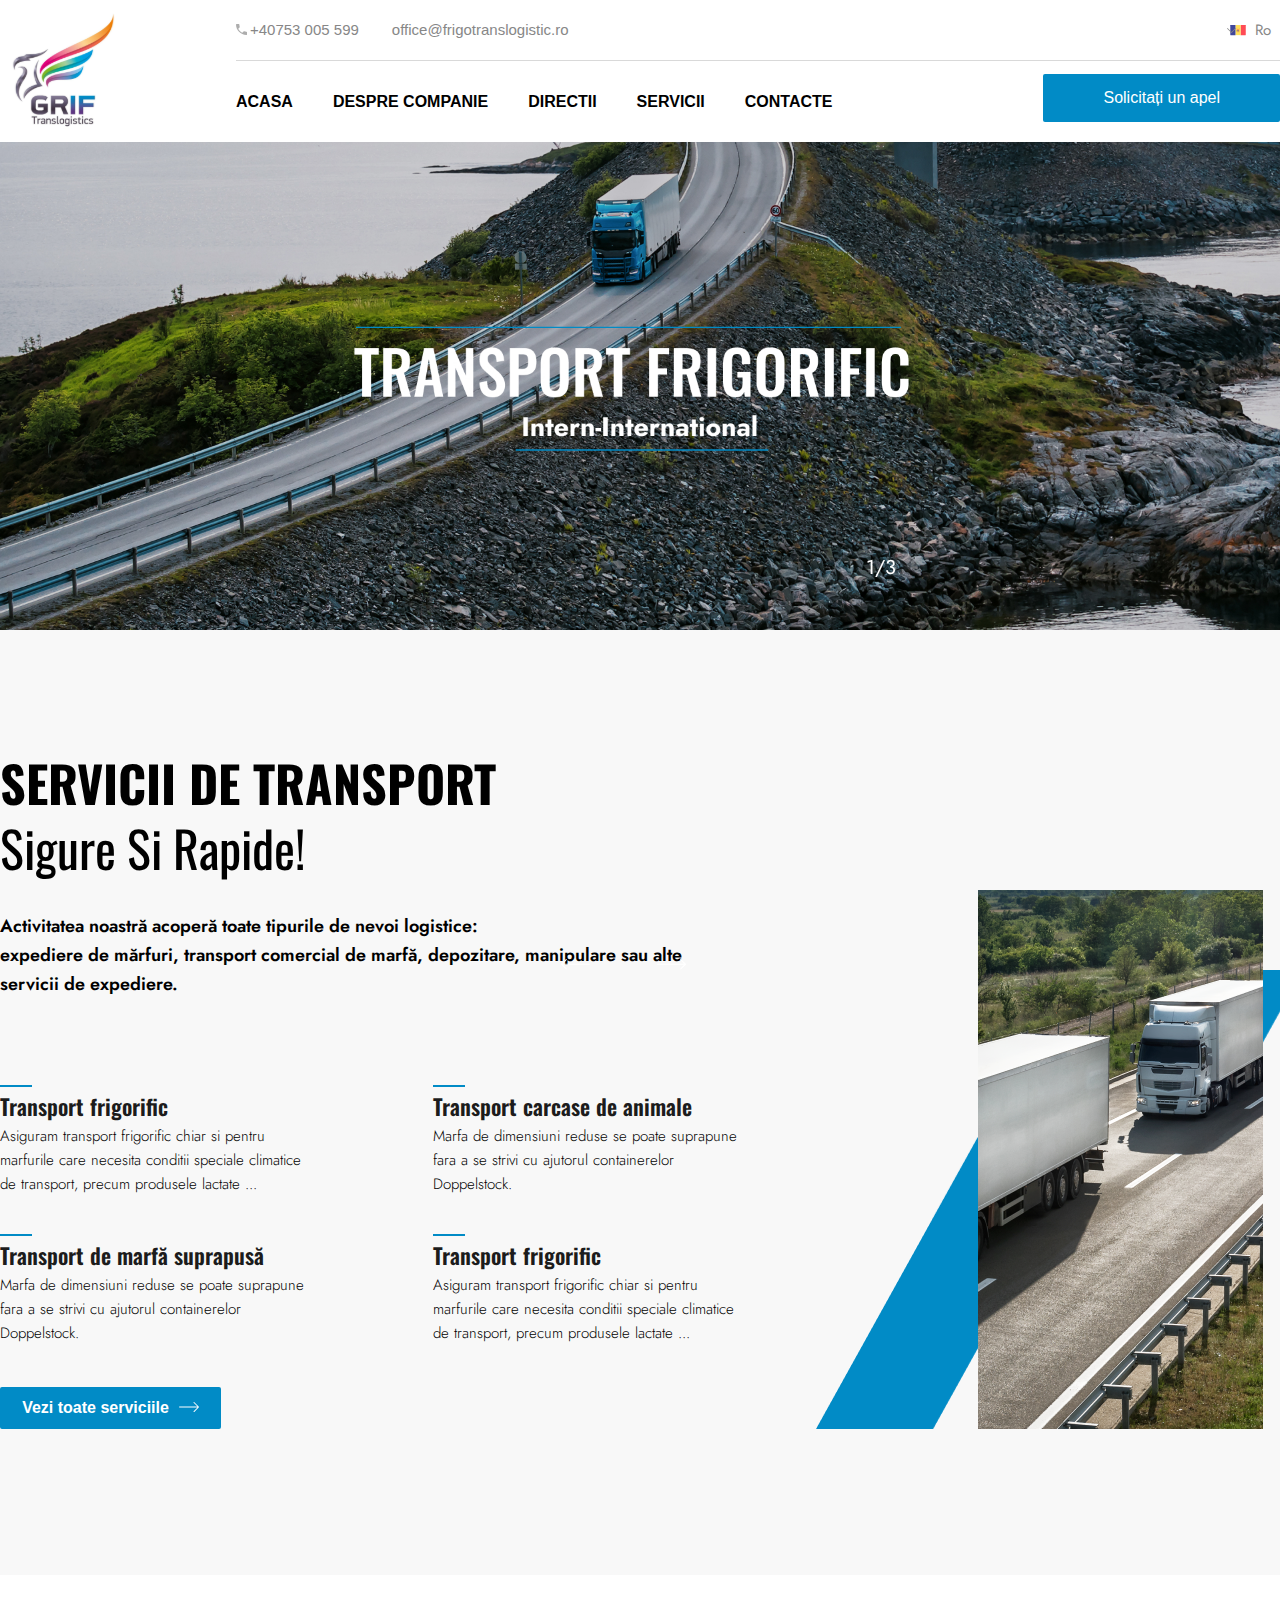
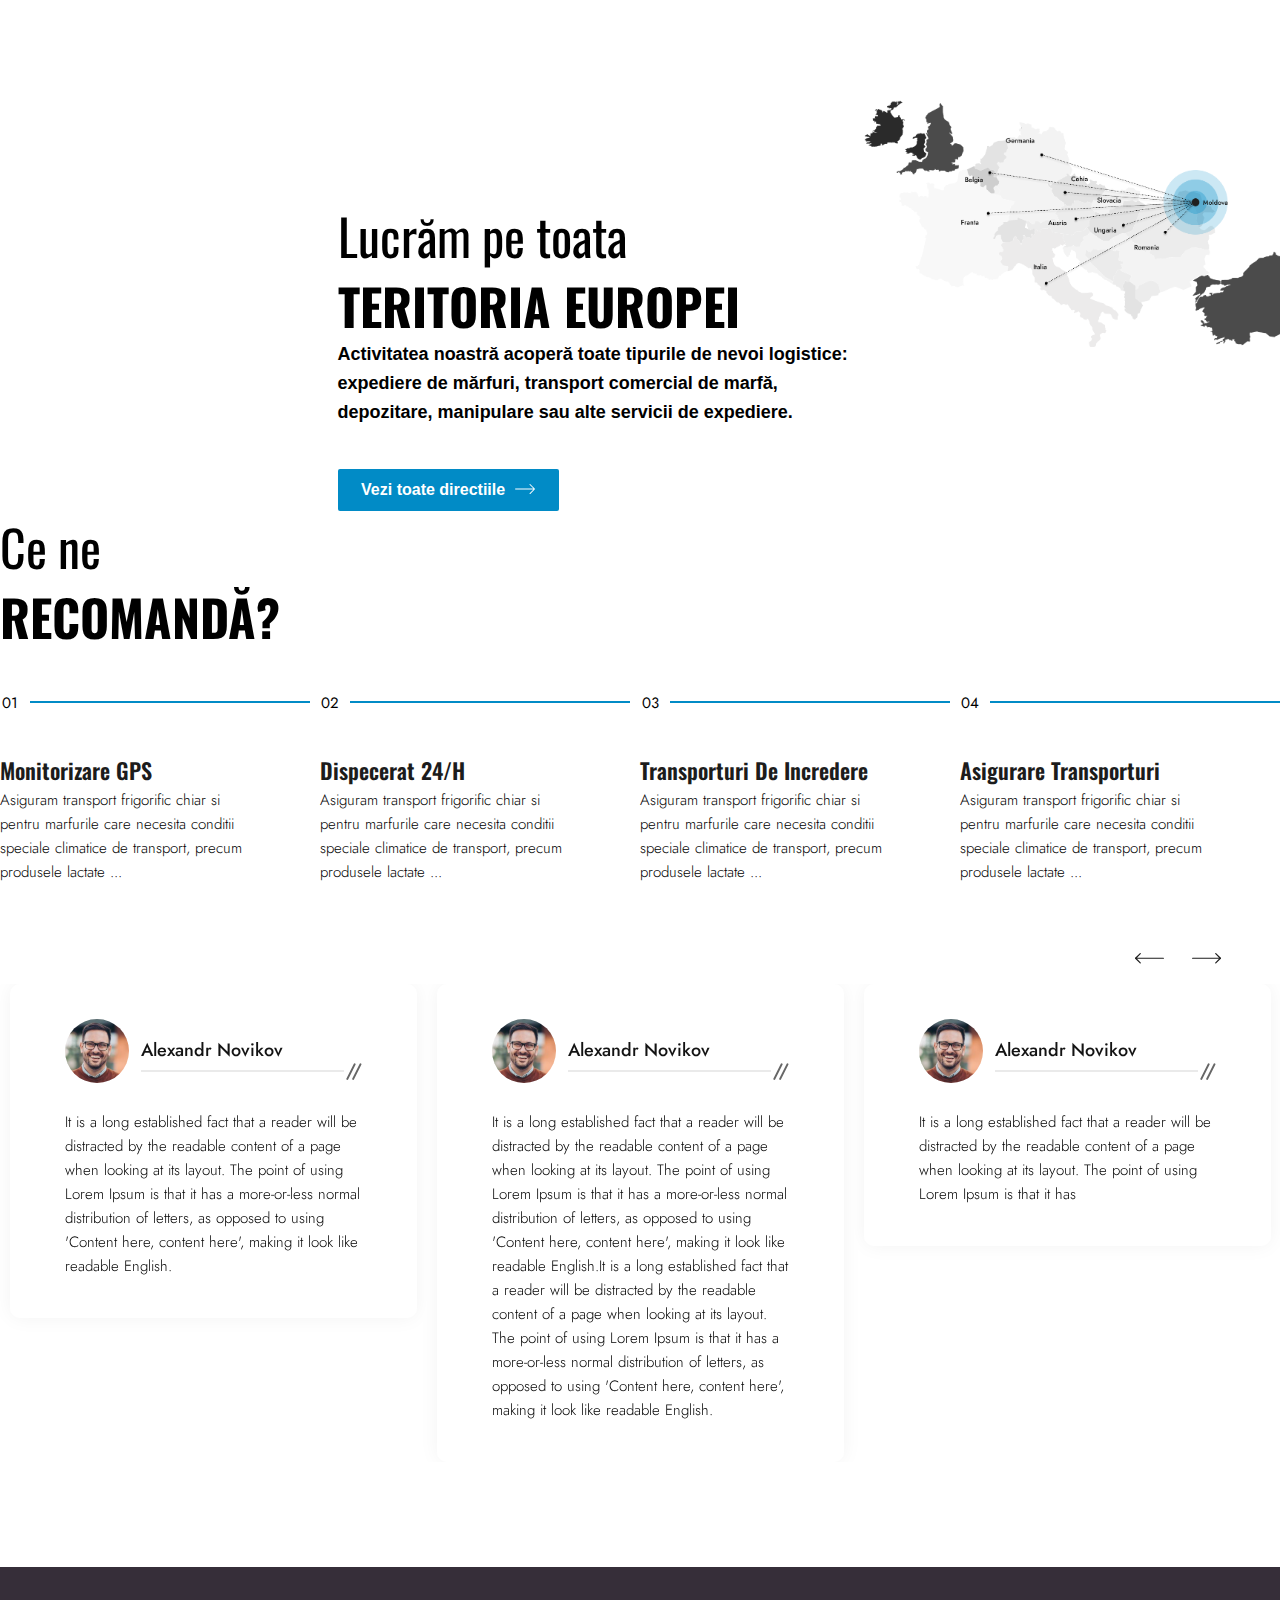
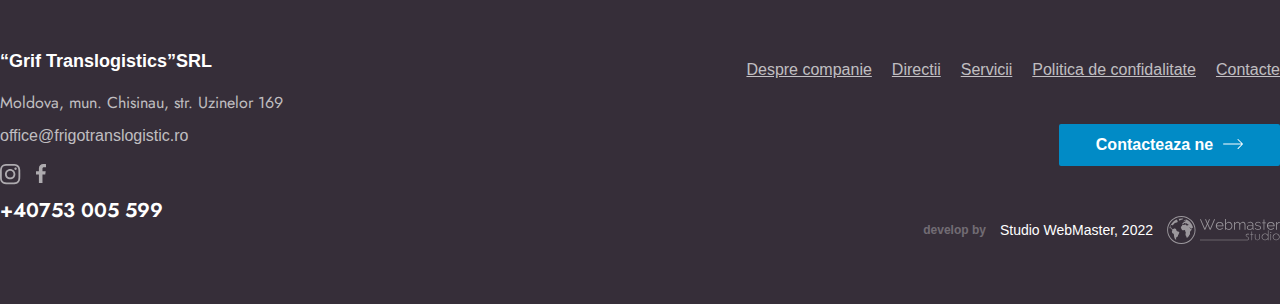
==== index.html @ f35b95d7 "Upload pc" ====
<!DOCTYPE html>
<html lang="en">
<head>
    <meta name="robots" content="none" />
    <meta charset="UTF-8"/>
    <meta http-equiv="X-UA-Compatible" content="IE=edge"/>
    <meta name="viewport" content="width=device-width, initial-scale=1.0"/>
    <link rel="preconnect" href="https://fonts.googleapis.com">
    <link rel="preconnect" href="https://fonts.gstatic.com" crossorigin>
    <link href="https://fonts.googleapis.com/css2?family=Oswald:wght@200;300;400;500;600;700&display=swap" rel="stylesheet">
    <link href="https://fonts.googleapis.com/css2?family=Jost:wght@100;200;300;400;500;600;700;800;900&family=Oswald:wght@200;300;400;500;600;700&display=swap" rel="stylesheet">
    <link rel="stylesheet" href="css/ws.css"/>
    <link rel="stylesheet" href="css/style.css"/>
    <link rel="stylesheet" href="css/mobile.css"/>
    <link rel="stylesheet" href="css/2-scroll-top.css"/>
    <link rel="stylesheet" href="lib/slick/slick.css"/>
    <link rel="stylesheet" href="lib/jqueryUI/jQueryUI.css"/>
    <link rel="stylesheet" href="lib/animatecss/animate.css"/>
    <title>Grifttrans</title>
</head>
<body id="top">
<!-- header -->
<div id="content">
    <div id="page">
        <header id="header">
            <div class="container header_wrapper">

                <div class="header_logo header_elems">
                    <a href="index.html#">
                        <img src="image/icon/logo.svg" alt="logo">
                    </a>
                </div>
                <div class="header__menu-contact menu-contact">
                    <nav class="menu-contact__body">
                        <ul class="menu-contact__list">
                            <ul class="auth-nav">
                                <li class="header-item contact"><a  href="tel:+40753005599" class="auth-list" >
                                    <svg width="11" height="11" viewBox="0 0 11 11" fill="none" xmlns="http://www.w3.org/2000/svg">
                                        <path d="M10.3889 7.6389C9.62807 7.6389 8.89167 7.51667 8.20723 7.29057C7.9964 7.22333 7.755 7.27223 7.58696 7.4403L6.24253 8.7878C4.51003 7.9078 3.0953 6.49307 2.2153 4.76363L3.55973 3.41307C3.7278 3.245 3.77667 3.00363 3.70946 2.7928C3.48336 2.10836 3.36113 1.37196 3.36113 0.61113C3.3611 0.271935 3.08917 0 2.75 0H0.611102C0.275 0 0 0.271935 0 0.611102C0 6.34944 4.65056 11 10.3889 11C10.7281 11 11 10.7281 11 10.3889V8.25C11 7.91083 10.7281 7.6389 10.3889 7.6389Z" fill="#ADADAD"/>
                                    </svg>+40753 005 599</a>
                                </li>
                                <li class="header-item contact"><a href="mailto:office@frigotranslogistic.ro" class="auth-list">
                                    office@frigotranslogistic.ro</a></li>
                            </ul>
                            <div class="dropdown">
                                <div class="dropbtn">Ro</div>
                                <div class="dropdown-content">
                                    <a href="#">Ru</a>
                                    <a href="#">En</a>
                                </div>
                            </div>
                        </ul>
                    </nav>
                    <nav class="menu-top__nav">
                        <ul class="menu-top__list">
                            <li class="menu-top__item"><a href="/index.html" class="menu-top__link">Acasa</a></li>
                            <li class="menu-top__item"><a href="/about.html" class="menu-top__link">Despre companie</a></li>
                            <li class="menu-top__item"><a href="/directions.html" class="menu-top__link">Directii</a></li>
                            <li class="menu-top__item"><a href="/services.html" class="menu-top__link">Servicii</a></li>
                            <li class="menu-top__item"><a href="/contact.html" class="menu-top__link">Contacte</a></li>
                        </ul>
                        <button data-modal-open type="button" class="button-hero button">
                            Solicitați un apel
                        </button>
                    </nav>
                </div>

                <div id="burger">
                    <img src="" alt="">
                </div>


            </div>
        </header>

    </div>
</div>
<main class="home_block">
    <div class="mobile_full-container">
        <div class="slider-nav">
            <span class="slider-nav__arrow js-gallery-prev"></span>
            <span class="slider-nav__arrow js-gallery-next"></span>
        </div>
        <div class="full-container slider js-slider">
            <div class="main_slider block slider__item">
                <a href="#">
                    <img class="images_slider" src="image/upload/hero.jpg" alt="banner">
                </a>
            </div>
            <div class="main_slider block slider__item">
                <a href="#">
                    <img class="images_slider" src="image/upload/hero.jpg" alt="banner">
                </a>
            </div>
            <div class="main_slider block slider__item">
                <a href="#">
                    <img class="images_slider" src="image/upload/hero.jpg" alt="banner">
                </a>
            </div>
        </div>
    </div>
    <div class="container_services">
    <div class="container">
    <section class="services">
        <p class="services_title">Servicii De Transport </p>
        <span class="services_desc">Sigure Si Rapide!</span>
        <div class="section_sevices">
            <div class="section_sevices_cnt">
                <p class="services_desc_cnt">Activitatea noastră acoperă toate tipurile de nevoi logistice:<br>
                    expediere de mărfuri, transport comercial de marfă, depozitare, manipulare sau alte servicii de expediere.
                </p>
                <ul class="section_sevices_list left" >
                    <a href="#">
                    <li class="section_sevices_item" >
                       <span>Transport frigorific</span>
                        <p>Asiguram transport frigorific chiar si pentru marfurile care necesita conditii speciale climatice de transport, precum produsele lactate ...</p>
                    </li></a>
                    <a href="#">
                    <li class="section_sevices_item" >
                        <span>Transport carcase de animale</span>
                        <p>Marfa de dimensiuni reduse se poate suprapune fara a se strivi cu ajutorul containerelor Doppelstock.</p>
                    </li></a>
                </ul>
                <ul class="section_sevices_list right" >
                    <a href="#">
                    <li class="section_sevices_item" >
                        <span>Transport de marfă suprapusă</span>
                        <p>Marfa de dimensiuni reduse se poate suprapune fara a se strivi cu ajutorul containerelor Doppelstock.</p>
                    </li></a>
                    <a href="#">
                    <li class="section_sevices_item" >
                        <span>Transport frigorific</span>
                        <p>Asiguram transport frigorific chiar si pentru marfurile care necesita conditii speciale climatice de transport, precum produsele lactate ...</p>
                    </li></a>
                </ul>
                <div class="footer_contact_btn">
                    <a href="#">Vezi toate serviciile<svg width="20" height="11" viewBox="0 0 20 11" fill="none" xmlns="http://www.w3.org/2000/svg">
                        <path d="M19.8678 4.70428L15.3225 0.158889C15.1592 -0.0317713 14.8722 -0.0539973 14.6816 0.10932C14.4909 0.272598 14.4687 0.559546 14.632 0.750207C14.6472 0.76798 14.6638 0.784581 14.6816 0.799776L18.4497 4.57244H0.454523C0.203512 4.57244 0 4.77596 0 5.02701C0 5.27806 0.203512 5.48153 0.454523 5.48153H18.4497L14.6816 9.24963C14.4909 9.4129 14.4687 9.69985 14.632 9.89051C14.7953 10.0812 15.0822 10.1034 15.2729 9.94008C15.2907 9.92485 15.3073 9.90829 15.3225 9.89051L19.8678 5.34513C20.0441 5.1679 20.0441 4.88158 19.8678 4.70428Z" fill="white"/>
                    </svg>
                    </a>
                </div>

            </div>
            <div class="section_sevices_img">
                <img src="image/upload/Rectangle_5.png" alt="">
            </div>
        </div>
    </section>
    </div>
    </div>
    <section class="services_logist">
        <div class="logist">
            <span class="services_logist_desc">Lucrăm pe toata</span>
            <p class="services_logist_title">teritoria Europei </p>
            <div class="services_logist_cnt">
                <p>Activitatea noastră acoperă toate tipurile de nevoi logistice:
                    expediere de mărfuri, transport comercial de marfă, depozitare, manipulare sau alte servicii de expediere.
                </p>
            </div>
            <div class="footer_contact_btn">
                <a href="#">Vezi toate directiile<svg width="20" height="11" viewBox="0 0 20 11" fill="none" xmlns="http://www.w3.org/2000/svg">
                    <path d="M19.8678 4.70428L15.3225 0.158889C15.1592 -0.0317713 14.8722 -0.0539973 14.6816 0.10932C14.4909 0.272598 14.4687 0.559546 14.632 0.750207C14.6472 0.76798 14.6638 0.784581 14.6816 0.799776L18.4497 4.57244H0.454523C0.203512 4.57244 0 4.77596 0 5.02701C0 5.27806 0.203512 5.48153 0.454523 5.48153H18.4497L14.6816 9.24963C14.4909 9.4129 14.4687 9.69985 14.632 9.89051C14.7953 10.0812 15.0822 10.1034 15.2729 9.94008C15.2907 9.92485 15.3073 9.90829 15.3225 9.89051L19.8678 5.34513C20.0441 5.1679 20.0441 4.88158 19.8678 4.70428Z" fill="white"/>
                </svg>
                </a>
            </div>
        </div>
        <div class="logist_map"><img src="image/upload/map_services.png" alt=""></div>
        </section>
    <div class="container">
        <section class="recommend">
            <p class="recommend_title">Ce ne</p>
            <span class="recommend_desc">recomandă?</span>
            <div class="recommend_cnt">
                <ul class="recommend_cnt_list">
                    <li class="recommend_cnt_item">
                        <span>01</span>
                        <p class="recommend_cnt_title">Monitorizare GPS</p>
                        <p class="recommend_cnt_desc">Asiguram transport frigorific chiar si pentru marfurile care necesita conditii speciale climatice de transport, precum produsele lactate ...</p>
                    </li>
                    <li class="recommend_cnt_item">
                        <span>02</span>
                        <p class="recommend_cnt_title">Dispecerat 24/H</p>
                        <p class="recommend_cnt_desc">Asiguram transport frigorific chiar si pentru marfurile care necesita conditii speciale climatice de transport, precum produsele lactate ...</p>
                    </li>
                    <li class="recommend_cnt_item">
                        <span>03</span>
                        <p class="recommend_cnt_title">Transporturi De Incredere</p>
                        <p class="recommend_cnt_desc">Asiguram transport frigorific chiar si pentru marfurile care necesita conditii speciale climatice de transport, precum produsele lactate ...</p>
                    </li>
                    <li class="recommend_cnt_item">
                        <span>04</span>
                        <p class="recommend_cnt_title">Asigurare Transporturi</p>
                        <p class="recommend_cnt_desc">Asiguram transport frigorific chiar si pentru marfurile care necesita conditii speciale climatice de transport, precum produsele lactate ...</p>
                    </li>
                </ul>
            </div>
        </section>
    </div>
    <div class="container">
        <div class="reviews reviews_slider product_equipment_slider">
            <div class="reviews_block">
            <div class="reviews_title">
                <img src="image/icon/man_rev.svg" alt="">
                <p>Alexandr Novikov</p>
            </div>
            <div class="reviews_desc">
                <p>It is a long established fact that a reader will be distracted by the readable content of a page when looking at its layout. The point of using Lorem Ipsum is that it has a more-or-less normal distribution of letters, as opposed to using 'Content here, content here', making it look like readable English.</p>
            </div>
            </div>
            <div class="reviews_block">
                <div class="reviews_title">
                    <img src="image/icon/man_rev.svg" alt="">
                    <p>Alexandr Novikov</p>
                </div>
                <div class="reviews_desc">
                    <p>It is a long established fact that a reader will be distracted by the readable content of a page when looking at its layout. The point of using Lorem Ipsum is that it has a more-or-less normal distribution of letters, as opposed to using 'Content here, content here', making it look like readable English.It is a long established fact that a reader will be distracted by the readable content of a page when looking at its layout. The point of using Lorem Ipsum is that it has a more-or-less normal distribution of letters, as opposed to using 'Content here, content here', making it look like readable English.</p>
                </div>
            </div>
            <div class="reviews_block">
                <div class="reviews_title">
                    <img src="image/icon/man_rev.svg" alt="">
                    <p>Alexandr Novikov</p>
                </div>
                <div class="reviews_desc">
                    <p>It is a long established fact that a reader will be distracted by the readable content of a page when looking at its layout. The point of using Lorem Ipsum is that it has </p>
                </div>
            </div>
            <div class="reviews_block">
                <div class="reviews_title">
                    <img src="image/icon/man_rev.svg" alt="">
                    <p>Alexandr Novikov</p>
                </div>
                <div class="reviews_desc">
                    <p>It is a long established fact that a reader will be distracted by the readable content of a page when looking at its layout. The point of using Lorem Ipsum is that it has </p>
                </div>
            </div>
            <div class="reviews_block">
                <div class="reviews_title">
                    <img src="image/icon/man_rev.svg" alt="">
                    <p>Alexandr Novikov</p>
                </div>
                <div class="reviews_desc">
                    <p>It is a long established fact that a reader will be distracted by the readable content of a page when looking at its layout. The point of using Lorem Ipsum is that it has </p>
                </div>
            </div>
        </div>
    </div>
</main>

<!-- Футер -->
<footer class="footer-section">
    <div class="container">
        <div class="footer-blocks">
            <div class="footer-contacts">
                <a href="./index.html" class="logo footer-logo">
                    <span class="accent">“Grif Translogistics”</span>SRL</a>

                <address>
                    <ul class="list">
                        <li>
                            <a class="adress-info" href="https://goo.gl/maps/8xx7vyXXwGKsBaTT6" target="_blank"
                               rel="noreferrer noopener">Moldova, mun. Chisinau, str. Uzinelor 169</a>
                        </li>
                        <li class="contacts-align"><a href="mailto:office@frigotranslogistic.ro"
                                                      class="contacts">office@frigotranslogistic.ro</a></li>
                        <ul class="join-icons list">
                            <li class="join-icon-container insta_blue">
                                <a href="#" rel="noopener noreferrer nofollow" target="_blank" class="join-link" aria-label="Ссылка на Instagram">
                                    <svg width="21" height="21" viewBox="0 0 21 21" fill="none" xmlns="http://www.w3.org/2000/svg">
                                        <path fill-rule="evenodd" clip-rule="evenodd" d="M14.3351 0.0637634C12.4676 -0.0233559 7.84178 -0.0191268 5.97252 0.0637634C4.32994 0.140733 2.88105 0.537422 1.71297 1.7055C-0.0339027 3.45237 -0.0177886 5.74244 0.00491529 8.96904C0.00758317 9.34819 0.010342 9.74027 0.010342 10.1459C0.010342 10.5256 0.00830861 10.8925 0.00634221 11.2473C-0.0121408 14.5824 -0.0247004 16.8487 1.71297 18.5863C3.46305 20.3357 5.77837 20.3185 8.96852 20.2948H8.96857C9.35078 20.2919 9.74554 20.289 10.1534 20.289H10.2084C14.0772 20.289 15.4209 20.289 16.7973 19.7561C18.6776 19.0262 20.0968 17.3455 20.2356 14.3268C20.3235 12.4584 20.3184 7.83345 20.2356 5.96419C20.0681 2.40076 18.1557 0.239694 14.3351 0.0637634ZM17.2913 17.2948C16.1127 18.4733 14.5138 18.4697 11.0601 18.4617C10.7637 18.461 10.4536 18.4603 10.1289 18.4603L9.54794 18.4606C5.74104 18.4633 4.14563 18.4645 2.96648 17.2821C1.73975 16.0612 1.76004 14.2036 1.78948 11.5077V11.5077C1.79424 11.0715 1.79925 10.6133 1.79925 10.1324C1.79925 9.72454 1.7956 9.32666 1.79204 8.93995L1.79204 8.93992C1.75491 4.89559 1.729 2.07276 6.00973 1.85352L6.05827 1.8518C7.09748 1.81507 7.44565 1.80277 10.117 1.80277L10.1551 1.82814C10.5413 1.82814 10.9204 1.82468 11.2909 1.82129C15.2441 1.78515 18.217 1.75798 18.4111 6.04539C18.4593 7.11535 18.4703 7.43676 18.4703 10.1451C18.4703 10.3886 18.4705 10.6237 18.4707 10.8508V10.8509C18.4742 14.5224 18.4757 16.1047 17.2913 17.2948ZM10.1535 4.9376C7.27518 4.9376 4.94495 7.27037 4.94495 10.1461C4.94495 13.0245 7.27771 15.3547 10.1535 15.3547C13.0318 15.3547 15.362 13.0219 15.362 10.1461C15.362 7.26783 13.0293 4.9376 10.1535 4.9376ZM10.1535 13.5269C8.28508 13.5269 6.77276 12.0137 6.77276 10.1461C6.77276 8.27858 8.28593 6.76541 10.1535 6.76541C12.0211 6.76541 13.5342 8.27858 13.5342 10.1461C13.5351 12.0137 12.0219 13.5269 10.1535 13.5269ZM16.7855 4.73183C16.7855 5.40403 16.2405 5.94896 15.5683 5.94896C14.8961 5.94896 14.3512 5.40403 14.3512 4.73183C14.3512 4.05963 14.8961 3.5147 15.5683 3.5147C16.2405 3.5147 16.7855 4.05963 16.7855 4.73183Z" fill="white" fill-opacity="0.6"/>
                                    </svg>
                                </a>
                            </li>
                            <li class="join-icon-container facebook_blue">
                                <a href="#" rel="noopener noreferrer nofollow" target="_blank" class="join-link" aria-label="Ссылка на Twitter">
                                    <svg width="10" height="19" viewBox="0 0 10 19" fill="none" xmlns="http://www.w3.org/2000/svg">
                                        <path d="M8.17432 3.15479H10V0.133792C9.68503 0.092625 8.60178 0 7.34022 0C4.70794 0 2.90476 1.57304 2.90476 4.46421V7.125H0V10.5022H2.90476V19H6.46613V10.503H9.2534L9.69586 7.12579H6.4653V4.79908C6.46613 3.82296 6.74277 3.15479 8.17432 3.15479Z" fill="white" fill-opacity="0.6"/>
                                    </svg>
                                </a>
                            </li>
                        </ul>
                        <li class="contacts-align"><a href="tel:+380961111111" class="contacts_footer">+40753 005 599</a></li>
                    </ul>

                </address>
            </div>
            <div class="footer-join">
                <nav class="menu-footer__nav">
                    <ul class="menu-footer__list">
                        <li class="menu-footer__item"><a href="">Despre companie</a></li>
                        <li class="menu-footer__item"><a href="">Directii</a></li>
                        <li class="menu-footer__item"><a href="">Servicii</a></li>
                        <li class="menu-footer__item"><a href="">Politica de confidalitate</a></li>
                        <li class="menu-footer__item"><a href="">Contacte</a></li>
                    </ul>
                </nav>
                <div class="footer_contact_btn">
                    <a href="#">Contacteaza ne<svg width="20" height="11" viewBox="0 0 20 11" fill="none" xmlns="http://www.w3.org/2000/svg">
                        <path d="M19.8678 4.70428L15.3225 0.158889C15.1592 -0.0317713 14.8722 -0.0539973 14.6816 0.10932C14.4909 0.272598 14.4687 0.559546 14.632 0.750207C14.6472 0.76798 14.6638 0.784581 14.6816 0.799776L18.4497 4.57244H0.454523C0.203512 4.57244 0 4.77596 0 5.02701C0 5.27806 0.203512 5.48153 0.454523 5.48153H18.4497L14.6816 9.24963C14.4909 9.4129 14.4687 9.69985 14.632 9.89051C14.7953 10.0812 15.0822 10.1034 15.2729 9.94008C15.2907 9.92485 15.3073 9.90829 15.3225 9.89051L19.8678 5.34513C20.0441 5.1679 20.0441 4.88158 19.8678 4.70428Z" fill="white"/>
                    </svg>
                    </a>
                </div>
                <div class="footer__bottom-author author">
                    <div class="author-text">
                        <div class="author-text__by">develop by</div>
                        <div class="author-text__studio">Studio WebMaster, 2022</div>
                       <div><picture><source data-srcset="image/icon/logo_webmaster.svg" srcset="image/icon/logo_webmaster.svg" type="image/webp"><img src="image/icon/logo_webmaster.svg"  alt="" ></picture></div>
                </div>

                </div>
            </div>
        </div>
    </div>
</footer>

<script
        src="https://cdn.jsdelivr.net/npm/bootstrap@5.1.3/dist/js/bootstrap.bundle.min.js"
        integrity="sha384-ka7Sk0Gln4gmtz2MlQnikT1wXgYsOg+OMhuP+IlRH9sENBO0LRn5q+8nbTov4+1p"
        crossorigin="anonymous"
></script>
<script src="lib/nice-select/jquery.js"></script>
<script src="lib/slick/slick.min.js"></script>
<script src="js/app.js"></script>
<script src="js/3-scroll-top.js"></script>


<!-- "BACK TO TOP" BUTTON AT BOTTOM -->
<img src="image/icon/scroll.svg" id="backtop" onclick="totop()"/>
</body>
</html>
---- css/ws.css ----
/* Norm */
a:active,a:hover{outline:0}
img{border:0}
input{line-height:normal}
input[type="checkbox"],input[type="radio"]{-webkit-box-sizing:border-box;-moz-box-sizing:border-box;box-sizing:border-box;padding:0}
textarea{overflow:auto}
table{border-collapse:collapse;border-spacing:0}
*{-webkit-box-sizing:border-box;-moz-box-sizing:border-box;box-sizing:border-box}
:before,:after{-webkit-box-sizing:border-box;-moz-box-sizing:border-box;box-sizing:border-box}
input,button,select,textarea{font-family:inherit;font-size:inherit;line-height:inherit;outline:0}
a{text-decoration:none;color:inherit}
img{vertical-align:middle}
.img-responsive{display:block;max-width:100%;height:auto}
body{margin:0;padding:0}
/* End norm */


.container {
    margin-right: auto;
    margin-left: auto;
}
@media (min-width: 1330px) {
    .container {
        width: 1230px
    }
    .mobile_full-container {
        width: 100%;
    }
}


@media (max-width: 1350px) {
    .container_about, .full-container_about, .container_contact {
        padding-left: 15px;
        padding-right: 15px;
    }
}
.container_about, .container_service_det, .container_contact {
    margin-right: auto;
    margin-left: auto;
}
.container_directions, .container_service_det, .container_contact {
    margin-right: auto;
    margin-left: auto;
}
@media (min-width: 1330px) {
    .container_about, .container_service_det, .container_contact {
        width: 1230px
    }
    .container_directions {
        width: 1230px
    }
}


@media (max-width: 1350px) {
    .container_about, .full-container_about {
        padding-left: 15px;
        padding-right: 15px;
    }
    .container_directions {
        padding-left: 15px;
        padding-right: 15px;
    }
}
---- css/style.css ----
@import url('https://fonts.googleapis.com/css2?family=Oswald:wght@200;300;400;500;600;700&display=swap');
@import url('https://fonts.googleapis.com/css2?family=Oswald:wght@200;300;400;500;600;700&display=swap');

:root {
    --bg-color: #F5F5F5;
    --grey-color: #878787;
    --block-color: #018BC6;
    --black-color: #000000;
    --white-color: #ffffff;
    --footer-color: #362E39;
}
h1,
h2,
h3,
h4,
h5,
h6,
p {
    margin-top: 0;
    margin-bottom: 0;
}
main {
    padding-top: 140px;
}
ul,
ol {
    margin-top: 0;
    margin-bottom: 0;
    padding-left: 0;
}
li {
    list-style-type: none; /* Убираем маркеры */
}

img {
    display: block;
}

div#burger {
    display: none;
}

.list {
    list-style: none;
    padding: 0;
    margin-top: 15px;
}

.link {
    text-decoration: none;
}

body {
    font-family: "Jost", sans-serif;
    font-weight: 600;
    background-color: var(--bg-color);


}
#header{
    width: 100%;
    height: 142px;
    background-color: var(--white-color);
    position: fixed;
    left: 0;
    top: 0;
    z-index: 99;
}
.container {
    display: flex;
    flex-direction: row;
    justify-content: space-between;
}
.header__menu-top {
    display: flex;
    flex-direction: column;
}
nav.menu-top__body {
    display: flex;
    flex-direction: row;
}
nav.menu-top__nav {
    display: flex;
    flex-direction: row;
    border-top: 1px solid #D9D9D9;

}
ul.menu-top__list {
    display: flex;
    flex-direction: row;
    align-items: center;
    margin-right: 171px;
    margin-top: 20px;

}
ul.auth-nav {
    display: flex;
    flex-direction: row;
}
li.menu-top__item {
    font-family: 'Jost';
    font-style: normal;
    font-weight: 600;
    font-size: 16px;
    line-height: 23px;
    text-transform: uppercase;
    color: #000000;
    margin: 0 40px 0px 0;
}
ul.menu-contact__list {
    display: flex;
    flex-direction: row;
    justify-content: space-between;
    align-items: center;
    padding: 19px 0;
}
li.header-item.contact {
    margin: 0 33px 0 0;
    font-family: 'Jost';
    font-style: normal;
    font-weight: 400;
    font-size: 15px;
    line-height: 22px;
    color: var(--grey-color);
}
button.button-hero.button {
    background: #018BC6;
    border-radius: 2px;
    color: white;
    padding: 15px 60px;
    border: none;
    margin-top: 13px;
    cursor: pointer;
}
select {
    font-weight: 400;
    font-size: 15px;
    line-height: 22px;
    color: #878787;
    border: none;
}
/*footer*/
.footer-section {
    padding-top: 60px;
    padding-bottom: 60px;
    background-color: var(--footer-color);
}

.footer-contacts {
    margin-right: 70px;
}
.footer-blocks {
    display: flex;
    flex-direction: row;
    align-items: center;
}
a.footer-logo {
    font-weight: 600;
    font-size: 18px;
    line-height: 160%;
    color: #FFFFFF;
}
a.adress-info {
    font-weight: 400;
    font-size: 16px;
    line-height: 160%;
    color: rgba(255, 255, 255, 0.7);
    font-style: normal;
    font-family: 'Jost';
}

/* Dropdown Content (Hidden by Default) */
.dropdown-content {
    display: none;
    position: absolute;
    padding: 20px 15px 20px 15px;
    background: #FFFFFF;
    box-shadow: 0px 0px 10px rgb(0 0 0 / 10%);
    border-radius: 10px;
    right: 20rem;
    top: 2.6rem;
}

.dropbtn
{
    background: url('/image/icon/md.svg') no-repeat left center;
    padding-left: 25px;
    width: 40px;
    font-family: 'Jost';
    font-style: normal;
    font-weight: 400;
    font-size: 15px;
    line-height: 22px;
    color: #878787;
    margin-right: 10px;
}

.dropbtn::after {
    background: rgba(0, 0, 0, 0) url('/image/icon/str.svg') no-repeat scroll center center;
    content: "";
    height: 16px;
    position: absolute;
    right: 20.5rem;
    top: 22px;
    width: 16px;
    transform: rotate(180deg);
    display: block;
}

.dropdown-content a:first-child
{
    background: url('/image/icon/ru.svg') no-repeat left center;
    font-family: 'Jost';
    font-style: normal;
    font-weight: 400;
    font-size: 15px;
    line-height: 22px;
    color: #878787;
    margin-bottom: 6px;
}

.dropdown-content a:last-child
{
    background: url('/image/icon/eng.svg') no-repeat left center;
    font-family: 'Jost';
    font-style: normal;
    font-weight: 400;
    font-size: 15px;
    line-height: 22px;
    color: #878787;
}

/* Links inside the dropdown */
.dropdown-content a {
    color: black;
    padding: 2px 0 2px 25px;
    text-decoration: none;
    display: block;
}

/* Change color of dropdown links on hover */


/* Show the dropdown menu on hover */
.dropdown:hover .dropdown-content {
    display: block;
}
li.contacts-align {
    font-style: normal;
    font-weight: 400;
    font-size: 16px;
    line-height: 160%;
    color: rgba(255, 255, 255, 0.7);
    margin-top: 7px;
}
a.contacts_footer {
    font-style: normal;
    font-weight: 600;
    font-size: 20px;
    line-height: 29px;
    text-transform: uppercase;
    color: #FFFFFF;
    font-family: 'Jost';
    font-style: normal;
}
.footer-join {
    display: flex;
    flex-direction: column;
    align-items: end;
}

ul.menu-footer__list {
    display: flex;
    flex-direction: row;
    font-style: normal;
    font-weight: 400;
    font-size: 16px;
    line-height: 160%;
    color: rgba(255, 255, 255, 0.7);
    margin-top: 30px;
}
li.menu-footer__item {
    padding: 0 0 0 20px;
    text-decoration-line: underline;
}
.footer_contact_btn {
    background: #018BC6;
    border-radius: 2px;
    width: 221px;
    text-align: center;
    padding: 12px 0;
    color: #FFFFFF;
    margin-top: 42px;
}
.footer_contact_btn svg {
    margin-left: 10px;
}
.author-text__studio {
    font-style: normal;
    font-weight: 500;
    font-size: 14px;
    line-height: 20px;
    color: #FFFFFF;
    padding: 0 14px;
}
.author-text__by {
    font-style: normal;
    font-weight: 600;
    font-size: 12px;
    line-height: 17px;
    color: rgba(255, 255, 255, 0.5);
    mix-blend-mode: normal;
    opacity: 0.6;
}

.author-text {
    display: flex;
    flex-direction: row;
    align-items: center;
    margin-top: 50px;
}
ul.join-icons {
    display: flex;
    flex-direction: row;
    justify-content: start;
}
li.join-icon-container {
    padding-right: 15px;
}
.footer-blocks {
    display: flex;
    flex-direction: row;
    align-items: center;
    width: 100%;
    justify-content: space-between;
}
/*hero*/
.hero-section {
    margin-left: auto;
    margin-right: auto;
    max-width: 100%;
    background-repeat: no-repeat;
    background-position: center;
    background-repeat: no-repeat;
}
.hero-align {
    margin-left: auto;
    margin-right: auto;
    text-align: center;
    position: absolute;
    top: 6rem;
    left: 32rem;
}
h1.hero-title {
    font-family: 'Oswald';
    font-style: normal;
    font-weight: 500;
    font-size: 90px;
    line-height: 185.99%;
    text-align: center;
    text-transform: uppercase;
    color: #FFFFFF;
    padding-top: 261px;
}
.hero-align p {
    font-family: 'Jost';
    font-style: normal;
    font-weight: 700;
    font-size: 40px;
    line-height: 147.34%;
    text-align: center;
    color: #FFFFFF;
}
h1.hero-title::before {
    position: absolute;
    width: 100%;
    border-top: 2px solid #018BC6;
    content: "";
}
.hero-align p::before {
    position: absolute;
    width: 360px;
    border-top: 2px solid #018BC6;
    content: "";
    margin-top: 65px;
}
/*servicec*/
.container_services {
    background: #F8F8F8;
    background-image: url(/image/upload/home_back.png);
    background-repeat: no-repeat;
    background-position: 85% 70%;
}

p.services_title {
    font-family: 'Oswald';
    font-style: normal;
    font-weight: 700;
    font-size: 50px;
    line-height: 130%;
    text-transform: uppercase;
    color: #000000;
    margin-top: 120px;
}
.section_sevices {
    display: flex;
    flex-direction: row;
    justify-content: space-between;
    align-items: end;
    margin-bottom: 146px;
    margin-top: 10px;
}
.services_desc {
    font-family: 'Oswald';
    font-style: normal;
    font-weight: 400;
    font-size: 50px;
    line-height: 130%;
    color: #000000;
}
.services_desc_cnt {
    font-family: 'Jost';
    font-style: normal;
    font-weight: 600;
    font-size: 18px;
    line-height: 160%;
    color: #000000;
    width: 85%;
}
.section_sevices_img {
    width: 15%;
}
li.section_sevices_item span {
    font-family: 'Oswald';
    font-style: normal;
    font-weight: 600;
    font-size: 22px;
    line-height: 160%;
    color: #1C1C1C;
}
li.section_sevices_item p {
    font-family: 'Jost';
    font-style: normal;
    font-weight: 300;
    font-size: 15px;
    line-height: 160%;
    color: #000000;
    width: 310px;
}
ul.section_sevices_list.left {
    display: grid;
    grid-template-columns: 1fr 1fr;
    margin-top: 90px;
}
ul.section_sevices_list.right {
    display: grid;
    grid-template-columns: 1fr 1fr;
    margin-top: 42px;
}
section.services_logist {
    display: flex;
    flex-direction: row;
    margin-left: auto;
    margin-right: auto;
    margin-top: 225px;
}
span.services_logist_desc {
    font-family: 'Oswald';
    font-style: normal;
    font-weight: 400;
    font-size: 50px;
    line-height: 140%;
    color: #000000;
}
p.services_logist_title {
    font-family: 'Oswald';
    font-style: normal;
    font-weight: 700;
    font-size: 50px;
    line-height: 140%;
    text-transform: uppercase;
    color: #000000;
}
.services_logist_cnt {
    font-family: 'Jost';
    font-style: normal;
    font-weight: 600;
    font-size: 18px;
    line-height: 160%;
    color: #000000;
}
.logist {
    display: flex;
    flex-direction: column;
    margin-left: 21.1rem;
}
p.recommend_title {
    font-family: 'Oswald';
    font-style: normal;
    font-weight: 400;
    font-size: 50px;
    line-height: 140%;
    color: #000000;
}
span.recommend_desc {
    font-family: 'Oswald';
    font-style: normal;
    font-weight: 700;
    font-size: 50px;
    line-height: 140%;
    text-transform: uppercase;
    color: #000000;
}
li.recommend_cnt_item span {
    font-family: 'Jost';
    font-style: normal;
    font-weight: 400;
    font-size: 15px;
    line-height: 160%;
    color: #000000;
    background-color: #FFFFFF;
    width: 40px;
    height: 20px;
    margin-top: -62px;
    position: absolute;
    text-align: center;
    margin-left: -10px;
}
p.recommend_cnt_title {
    font-family: 'Oswald';
    font-style: normal;
    font-weight: 600;
    font-size: 22px;
    line-height: 160%;
    color: #1C1C1C;
}
p.recommend_cnt_desc {
    font-family: 'Jost';
    font-style: normal;
    font-weight: 300;
    font-size: 15px;
    line-height: 160%;
    color: #000000;
    width: 78%;
}
ul.recommend_cnt_list {
    display: flex;
    flex-direction: row;
    border-top: 2px solid #018BC6;
}
.recommend_cnt {
    margin-top: 50px;
    margin-bottom: 50px;

}
li.recommend_cnt_item {
    margin-top: 50px;
    margin-bottom: 50PX;
}
.reviews_block {
    background: #FFFFFF;
    box-shadow: 0px 0px 20px rgb(0 0 0 / 5%);
    border-radius: 10px;
}
.reviews_title p {
    font-family: 'Jost';
    font-style: normal;
    font-weight: 500;
    font-size: 18px;
    line-height: 160%;
    color: #131313;
}
.reviews_desc p {
    font-family: 'Jost';
    font-style: normal;
    font-weight: 300;
    font-size: 15px;
    line-height: 160%;
    color: #000000;
}
.logist_map {
    margin-top: -100px;
}
main.home_block {
    background-color: #FFFFFF;
    width: 100%;
}
/*about*/
.breadcrumbs_block {
    display: flex;
    flex-direction: row;
    font-family: 'Jost';
    font-style: normal;
    font-weight: 400;
    font-size: 14px;
    line-height: 20px;
    color: #878787;
    margin-top: 15px;
}
.breadcrumbs_block span{
    font-family: 'Jost';
    font-style: normal;
    font-weight: 500;
    font-size: 14px;
    line-height: 20px;
    color: #3C3C3C;
    margin-left: 10px;

}
.breadcrumbs_block a {
    margin-right: 10px;
}
.about_block_title {
    font-family: 'Oswald';
    font-style: normal;
    font-weight: 700;
    font-size: 50px;
    line-height: 185.99%;
    text-transform: uppercase;
    color: #000000;
}
.about_block_span {
    font-family: 'Jost';
    font-style: normal;
    font-weight: 600;
    font-size: 18px;
    line-height: 160%;
    color: #000000;
    width: 75%;
    margin-top: 20px;
}
.about_block_desc {
    font-family: 'Jost';
    font-style: normal;
    font-weight: 300;
    font-size: 17px;
    line-height: 160%;
    color: #000000;
    width: 77%;
    margin-top: 20px;
    margin-bottom: 40px;
}
.about-cnt {
    display: flex;
    flex-direction: row;
    margin-top: 50px;
}
.about_specification p {
    font-family: 'Jost';
    font-style: normal;
    font-weight: 300;
    font-size: 17px;
    line-height: 160%;
    color: #000000;
}
.about_specification_title {
    font-family: 'Oswald';
    font-style: normal;
    font-weight: 400;
    font-size: 26px;
    line-height: 140%;
    color: #1C1C1C;
}

.about_specification_title {
    font-family: 'Oswald';
    font-style: normal;
    font-weight: 400;
    font-size: 26px;
    line-height: 140%;
    color: #1C1C1C;
    margin-top: 40px;
    margin-bottom: 20px;
}
.recommend_about {
    width: 100%;
    background-color: var(--white-color);
    margin-top: 70px;
}
.recommend_about {
    width: 100%;
    background-color: var(--white-color);
    margin-top: 70px;
    padding-bottom: 60px;
    padding-top: 30px;
}
li.recommend_cnt_about_item span {
    font-family: 'Jost';
    font-style: normal;
    font-weight: 400;
    font-size: 15px;
    line-height: 160%;
    color: #000000;
    background-color: #FFFFFF;
    width: 40px;
    height: 20px;
    margin-top: -62px;
    position: absolute;
    text-align: center;
}
ul.recommend_cnt_about_list {
    display: flex;
    flex-direction: row;
    border-top: 2px solid #018BC6;
}
li.recommend_cnt_about_item {
    margin-top: 50px;
    margin-bottom: 50PX;
}
li.recommend_cnt_about_item {
    margin-top: 50px;
    margin-bottom: 50PX;
}
/*services_page*/
.services_page_block_title {
    font-family: 'Oswald';
    font-style: normal;
    font-weight: 700;
    font-size: 50px;
    line-height: 185.99%;
    text-transform: uppercase;
    color: #000000;
}
.services_page_block_span {
    font-family: 'Jost';
    font-style: normal;
    font-weight: 600;
    font-size: 18px;
    line-height: 160%;
    color: #000000;
    margin-top: 10px;
}
.services_page_block_desc {
    font-family: 'Jost';
    font-style: normal;
    font-weight: 300;
    font-size: 17px;
    line-height: 160%;
    color: #000000;
    margin-top: 25px;
    margin-bottom: 40px;
}
.services_page_btn {
    background: #018BC6;
    border-radius: 2px;
    width: 183px;
    text-align: center;
    padding: 15px 0;
    color: #FFFFFF;
    margin-top: 23px;
}
.services_page_btn svg {
    margin-left: 10px;
    margin-bottom: -3px;
}
.cart_block {
    background: #FFFFFF;
    border-radius: 10px;
    width: 386px;
    display: flex;
    flex-direction: column;
    align-items: center;
}
.cart_block span {
    font-family: 'Oswald';
    font-style: normal;
    font-weight: 600;
    font-size: 22px;
    line-height: 160%;
    color: #1C1C1C;
}
.cart_block p {
    font-family: 'Jost';
    font-style: normal;
    font-weight: 300;
    font-size: 15px;
    line-height: 160%;
    color: #000000;
    margin-top: 20px;
}
.cart_block a {
    font-family: 'Jost';
    font-style: normal;
    font-weight: 400;
    font-size: 16px;
    line-height: 23px;
    color: #0079AD;
    display: flex;
    flex-direction: row;
    margin-top: 20px;
}
img.angle_services {
    margin-left: 6px;
}
.cart_block_cnt {
    display: flex;
    flex-direction: column;
    margin-left: 40px;
    margin-right: 25px;
    margin-top: 25px;
    margin-bottom: 35px;
}

.cart_block_cnt::before {
    position: absolute;
    width: 2.6%;
    border-top: 2px solid #018BC6;
    content: "";
    margin-top: 12px;
}
.services_page_block_desc p {
    font-family: 'Jost';
    font-style: normal;
    font-weight: 300;
    font-size: 17px;
    line-height: 160%;
    color: #000000;
}
.services_page_cnt {
    display: flex;
    flex-direction: row;
    margin-top: 50px;
}
.services_cart_line {
    display: flex;
    flex-direction: row;
}
.services_cart {
    margin-top: 20px;
    margin-left: 20px;
}
.services_page_block.right {
    margin-bottom: 100px;
}
.services_page_block.left {
    margin-right: 85px;
}

/*directions*/

.container_directions {
    display: flex;
    flex-direction: row;
    margin-top: 40px;

}
.directions_block_title {
    font-family: 'Oswald';
    font-style: normal;
    font-weight: 700;
    font-size: 50px;
    line-height: 185.99%;
    text-transform: uppercase;
    color: #000000;
    margin-bottom: 25px;
}
.directions_specification {
    font-family: 'Jost';
    font-style: normal;
    font-weight: 300;
    font-size: 17px;
    line-height: 160%;
    color: #000000;
    margin-bottom: 10px;
}
.directions_block_span {
    font-family: 'Oswald';
    font-style: normal;
    font-weight: 400;
    font-size: 26px;
    line-height: 140%;
    color: #1C1C1C;
    margin-top: 50px;
    margin-bottom: 40px;
}
.directions_form_title {
    font-family: 'Oswald';
    font-style: normal;
    font-weight: 600;
    font-size: 28px;
    line-height: 160%;
    color: #1C1C1C;
    margin-top: 100px;
    margin-bottom: 25px;
}
.directions_span {
    font-family: 'Jost';
    font-style: normal;
    font-weight: 500;
    font-size: 17px;
    line-height: 160%;
    color: #000000;
    margin-bottom: 25px;
}
.input_wrapper label {
    font-family: 'Jost';
    font-style: normal;
    font-weight: 300;
    font-size: 16px;
    color: #494949;
}
.input_wrapper_title label {
    font-family: 'Jost';
    font-style: normal;
    font-weight: 300;
    font-size: 16px;
    color: #494949;
    margin-bottom: 5px;
}
.input_wrapper input {
    background: #F8F8F8;
    width: 100%;
    padding: 13px 0 13px 20px;
    font-weight: 400;
    font-size: 14px;
    line-height: 17px;
    color: #333333;
    border: none;
    border-bottom: 1px solid #D7D7D7;
}
.directions_form {
    background: #FFFFFF;
    box-shadow: 0px 0px 20px rgb(0 0 0 / 5%);
    padding: 0 52px 0 52px;
    width: 100%;
    height: 100%;
}
.directions_form_title::before{
    position: absolute;
    width: 11%;
    border-top: 2px solid #018BC6;
    content: "";
    margin-top: -10px;
}
button.directions_form svg {
    margin-bottom: -3px;
}
.container_about_background {
    background-image: url(/image/upload/back_about.png);
    background-repeat: no-repeat;
    background-position: 79% 24.2%;
}
.service_det_back{
    background-image: url(/image/upload/back_about.png);
    background-repeat: no-repeat;
    background-position: 22% 29.6%;
}
button.directions_form {
    background: #018BC6;
    color: white;
    padding: 17px 20px;
    border: none;
    margin-top: 20px;
    width: 200px;
    margin-bottom: 100px;
    display: flex;
    flex-direction: row;
    align-items: center;
    justify-content: center;
}
.directions_form svg{
    margin-left: 10px;
}
.input_wrapper_title {
    display: flex;
    flex-direction: column;
}

.directions-cnt {
    margin-bottom: 60px;
    margin-right: 60px;
    width: 100%;
}
.directions_img {
    margin-top: 30px;
}
.input_wrapper {
    margin-top: 15px;
}
.input_wrapper_title {
    margin-top: 15px;
}
.input_wrapper_title textarea {
    background: #F8F8F8;
    resize: none;
    border: none;
    display: flex;
    text-align: start;
    font-weight: 400;
    font-size: 14px;
    padding-top: 15px;
    padding-left: 15px;
    height: 105px;
    border-bottom: 1px solid #D7D7D7;
}
/*servicii_det*/
.service_det_block_title {
    font-family: 'Oswald';
    font-style: normal;
    font-weight: 700;
    font-size: 50px;
    line-height: 140%;
    text-transform: uppercase;
    color: #000000;
    margin-top: 50px;
    margin-bottom: 40px;
}
.service_det_block_span {
    font-family: 'Jost';
    font-style: normal;
    font-weight: 600;
    font-size: 18px;
    line-height: 160%;
    color: #000000;
    margin-bottom: 30px;
}
.service_det_block_desc {
    font-family: 'Jost';
    font-style: normal;
    font-weight: 300;
    font-size: 17px;
    line-height: 160%;
    color: #000000;
    margin-bottom: 20px;
}
.service_det_specification {
    font-family: 'Jost';
    font-style: normal;
    font-weight: 300;
    font-size: 17px;
    line-height: 160%;
    color: #000000;
}
.service_det_specification_title {
    font-family: 'Oswald';
    font-style: normal;
    font-weight: 400;
    font-size: 26px;
    line-height: 140%;
    color: #1C1C1C;
    margin-bottom: 30px;
}
.service_det-cnt {
    display: flex;
    flex-direction: row;
    margin-bottom: 10px;
}

.service_det_block {
    width: 38%;
    margin-left: 130px;
}
.container_service_det_bottom {
    display: flex;
    flex-direction: row;
    margin-bottom: 110px;
    margin-top: 50px;
}
.service_det_bottom_cnt {
    margin-right: 50px;
}
/*contact*/
.contact_block_title {
    font-family: 'Oswald';
    font-style: normal;
    font-weight: 700;
    font-size: 50px;
    line-height: 185.99%;
    text-transform: uppercase;
    color: #000000;
}
.contact_specification {
    font-family: 'Jost';
    font-style: normal;
    font-weight: 300;
    font-size: 15px;
    line-height: 160%;
    color: #000000;
    margin-top: 20px;
    margin-right: 30px;
    margin-bottom: 80px;
}
.contact_block {
    display: flex;
    flex-direction: row;
}
button.contact_form_btn {
    background: #018BC6;
    color: white;
    padding: 17px 35px;
    border: none;
    margin-top: 20px;
    margin-bottom: 70px;
    display: flex;
    flex-direction: row;
    align-items: center;
}
.contact_form {
    background: #FFFFFF;
    box-shadow: 0px 0px 20px rgb(0 0 0 / 5%);
    padding: 35px 50px 0 50px;
    width: 100%;
    height: 100%;
}
.contact_maps iframe {
    width: 100%;
    height: 419px;
}
.contact_maps {
    margin-top: 64px;
    margin-bottom: -6px;
}
.contact_block_esc p {
    font-family: 'Oswald';
    font-style: normal;
    font-weight: 600;
    font-size: 28px;
    line-height: 160%;
    color: #1C1C1C;

}
a.contact_adress-info {
    font-family: 'Jost';
    font-style: normal;
    font-weight: 400;
    font-size: 17px;
    line-height: 160%;
    color: #000000;
}

li.contact_item_map {
    font-family: 'Jost';
    font-style: normal;
    font-weight: 400;
    font-size: 14px;
    line-height: 20px;
    color: #0079AD;
    margin-top: 10px;
    margin-left: 30px;
}
li.contact_align_mail {
    font-family: 'Jost';
    font-style: normal;
    font-weight: 400;
    font-size: 17px;
    line-height: 160%;
    color: #000000;
    margin-top: 20px;
}
li.contact_align_phone{
    font-family: 'Jost';
    font-style: normal;
    font-weight: 400;
    font-size: 17px;
    line-height: 160%;
    color: #000000;
    margin-top: 20px;
}

.contact_block_esc::before {
    position: absolute;
    width: 14.5%;
    border-top: 2px solid #018BC6;
    content: "";
    margin-top: -18px;
}
li.contatc_adress {
    margin-top: 30px;
    display: flex;
    flex-direction: row;
}
ul.contact_list svg {
    margin-right: 7px;
}
li.contact_item_map svg {
    margin-left: 10px;
}
button.contact_form_btn svg {
    margin-left: 10px;
}
label.surely {
    color: #FF1313;
}
p.contact_adress_title {
    font-family: 'Jost';
    font-style: normal;
    font-weight: 400;
    font-size: 17px;
    line-height: 160%;
    color: #000000;
    width: 27%;
}
li.contatc_adress img {
    margin-bottom: 24px;
    margin-right: 17px;
}
li.contact_align_mail {
    display: flex;
    flex-direction: row;
}
li.contact_align_mail img {
    margin-right: 17px;
}
li.contact_align_phone {
    display: flex;
    flex-direction: row;
}
li.contact_align_phone img{
    margin-right: 17px;
}
button.contact_form_btn svg {
    margin-top: 2px;
}


.scrollToTopBtn {
    background-color: black;
    border: none;
    border-radius: 50%;
    color: white;
    cursor: pointer;
    font-size: 16px;
    line-height: 48px;
    width: 48px;

    /* place it at the bottom right corner */
    position: fixed;
    bottom: 30px;
    right: 30px;
    /* keep it at the top of everything else */
    z-index: 100;
    /* hide with opacity */
    opacity: 0;
    /* also add a translate effect */
    transform: translateY(100px);
    /* and a transition */
    transition: all .5s ease
}

.showBtn {
    opacity: 1;
    transform: translateY(0)
}
.section_sevices_item::before{
    position: absolute;
    width: 2.5%;
    border-top: 2px solid #018BC6;
    content: "";
    margin-top: -4px;
}
.cookie {
    position: absolute;
    background: #FFFFFF;
    box-shadow: 0px 0px 20px rgb(0 0 0 / 10%);
    border-radius: 10px;
    width: 413px;
    padding: 30px 40px 40px 30px;
    text-align: center;
    left: 81rem;
    top: 40rem;
}
p.cookie_title {
    font-family: 'Oswald';
    font-style: normal;
    font-weight: 700;
    font-size: 20px;
    line-height: 150.4%;
    color: #000000;
    margin-bottom: 22px;
}
p.cookie_desc {
    font-family: 'Jost';
    font-style: normal;
    font-weight: 400;
    font-size: 18px;
    line-height: 26px;
    color: #000000;
    text-align: initial;
}

a.cookie_link {
    font-family: 'Jost';
    font-style: normal;
    font-weight: 400;
    font-size: 18px;
    line-height: 26px;
    color: #0079AD;
}
button.cookie-hero {
    font-family: 'Jost';
    font-style: normal;
    font-weight: 500;
    font-size: 18px;
    line-height: 26px;
    background: #018BC6;
    border-radius: 2px;
    color: #ffffff;
    border: none;
    width: 242px;
    height: 49px;
    margin-top: 40px;
}
button.cookie-hero_btn {
    font-family: 'Jost';
    font-style: normal;
    font-weight: 400;
    font-size: 18px;
    line-height: 26px;
    color: #000000;
    border: none;
    background: none;
    margin-top: 20px;
}
/*slider*/
.reviews {
    background: #FFFFFF;
    border-radius: 10px;
    width: 100%;
    height: 100%;
    margin-bottom: 105px;
}
button.slick-prev.slick-arrow{
    left: -25px;
    background-image: url(../image/icon/left_slider.svg);
    background-repeat: no-repeat;
    margin-left: -32px;
}
.product_small_slider .slick-arrow, .product_equipment_slider .slick-arrow {
    position: absolute;
    top: 0;
    z-index: 1;
    font-size: 0;
    width: 45px;
    height: 100%;
    background-repeat: no-repeat;
    background-position: center;
    background-size: 13px;
    border: 0;
    cursor: pointer;
    background-color: transparent;
    opacity: 1;
    background-size: auto;
}
.product_equipment_slider .slick-arrow {
    position: absolute;
    z-index: 1;
    font-size: 0;
    width: 45px;
    height: 100%;
    border: 0;
    cursor: pointer;
    background-color: transparent;
    top: -16.5rem;
    transform: translateX(74rem);
    opacity: 1;
    background-size: auto;
}

button.slick-next.slick-arrow{
    background-image: url(../image/icon/right_slider.svg);
    background-repeat: no-repeat;
}
.reviews_title {
    display: flex;
    flex-direction: row;
    align-items: center;
    margin-left: auto;
    margin-right: auto;
    width: 297px;
    margin-top: 35px;
    background-image: url(../image/icon/obb.svg);
    background-repeat: no-repeat;
    background-position: 100% 95%;
}
.reviews_title p {
    margin-left: 12px;
}
.reviews_desc {
    width: 297px;
    margin-left: auto;
    margin-right: auto;
    margin-top: 27px;
    margin-bottom: 40px;
}
.reviews_block {
    margin-left: 10px;
    margin-right: 10px;
}
.reviews_title p::after {
    position: absolute;
    width: 3.67%;
    border: 1px solid #EAEAEA;
    content: "";
    margin-top: 34px;
    margin-left: -8.9rem;
}
a.menu-top__link:hover{
    color: #018BC6;
}
button.button-hero.button:hover{
    background: #02719e;
}
.footer_contact_btn:hover{
    background: #02719e;
}
button.slick-next.slick-arrow:hover{
    background-image: url(../image/icon/right_slider_blue.svg);
    background-repeat: no-repeat;
}
button.slick-prev.slick-arrow:hover{
    left: -25px;
    background-image: url(../image/icon/left_slider_blue.svg);
    background-repeat: no-repeat;
    margin-left: -32px;
}
.insta_blue:hover{
    background-image: url(../image/icon/insta_blue.svg);
    background-repeat: no-repeat;
}
.facebook_blue:hover{
    background-image: url(../image/icon/facebook_blue.svg);
    background-repeat: no-repeat;
}
li.menu-footer__item:hover{
    text-decoration: none;
}
.breadcrumbs_block:hover{
    color: #3C3C3C;
}
.cart_block a:hover{
    text-decoration-line: underline;
}
li.header-item.contact svg {
    margin-right: 3px;
}
/*slider_home*/

.slider__counter {
    position: absolute;
    bottom: 3rem;
    right: 24rem;
    font-family: 'Jost';
    font-style: normal;
    font-weight: 400;
    font-size: 20px;
    line-height: 29px;
    text-transform: uppercase;
    color: #FFFFFF;
    display: block;
}
.cart_block_cnt span:hover {
    color: var(--block-color);
    text-decoration: none;
}
.cart_block_cnt a:hover{
    text-decoration: none;
}
a.decoretion_btn:hover{
    text-decoration-line: underline;
}

li.section_sevices_item span:hover{
    color: var(--block-color);
}
span.slider-nav__arrow.js-gallery-next.slick-arrow {
    position: absolute;
    z-index: 1;
    font-size: 0;
    width: 47px;
    height: 50px;
    border: 0;
    cursor: pointer;
    background-color: transparent;
    opacity: 1;
    background-size: auto;
    background-image: url(../image/icon/right_slider_white.svg);
    background-repeat: no-repeat;
    right: 20rem;
    top: 50.2rem;
}

span.slider-nav__arrow.js-gallery-prev.slick-arrow{
    position: absolute;
    z-index: 1;
    font-size: 0;
    width: 47px;
    height: 50px;
    border: 0;
    cursor: pointer;
    background-color: transparent;
    opacity: 1;
    background-size: auto;
    background-image: url(../image/icon/left_slider_white.svg);
    background-repeat: no-repeat;
    right: 26rem;
    top: 50.2rem;
}
.logist_map img {
    max-width: 100%;
}

img.images_slider {
    max-width: 100%;
}
---- css/mobile.css ----
@media (max-width: 1650px){
    .logist_map img {
        max-width: 100%;
    }
    .container_about_background{
        background-position: 102% 24.2%;
    }
    .container_services{
        background-position: 103% 70%;
    }
    .service_det_back{
        background-position: 0% 29.6%;
    }
    .dropbtn::after{
        right: 5.5rem;
    }
    .dropdown-content{
        right: 5rem;
    }
}


@media (max-width: 1350px){
    .mobile_full-container {
        width: 100%;
    }
    .logist_map img {
        max-width: 100%;
    }
    .dropbtn::after{
        right: 2.5rem;
    }
    .container_about_background{
        background-position: 106% 23%;
    }
    .slider-nav {
        transform: translate(-16rem, 1rem);
        z-index: 1;
    }
    
    
}
@media (max-width: 1155px){}
@media (max-width: 1055px){}
@media (max-width: 960px){}
@media (max-width: 860px){}
@media (max-width: 670px){}
@media (max-width: 545px){}
@media (max-width: 475px){
    .about-cnt {
        flex-direction: column;
    }
    .about_block_span{
        width: 100%;
    }
    .about_block_desc{
        width: 100%;
    }
    .container_about_background{
        background-image: none;
    }
    .about_img img {
        width: 100%;
    }
    .about_specification {
        margin-top: 20px;
    }
    ul.recommend_cnt_about_list {
        flex-direction: column;
        margin: 0 50px;
    }

    .footer-blocks{
        flex-direction: column;
    }
    ul.menu-footer__list{
        flex-direction: column;
    }
    .author-text{
        flex-direction: column;
    }
    .footer-join{
        align-items: start;
    }
    .footer-contacts{
        margin: 0;
    }
    ul.menu-top__list{
        display: none;
    }
    ul.auth-nav {
        flex-direction: column;
    }
    nav.menu-top__nav{
        display: none;
    }
    ul.menu-contact__list{
        padding: 10px 0;
    }
    .header_logo.header_elems img {
        width: 75%;
        margin-left: 5px;
    }
    #header{
        height: 75px;
    }
    .breadcrumbs_block{
    margin-top: 0;
    margin-left: 15px;
    }
}
@media (max-width: 380px){  }
@media (max-width: 330px){}
---- css/2-scroll-top.css ----
#backtop {
  /* (A) BOTTOM RIGHT CORNER */
  position: fixed;
  bottom: 2rem;
  right: 8rem;
  z-index: 999;

  /* (B) HIDDEN BY DEFAULT */
  visibility: none;
  opacity: 0;

  /* (C) COSMETICS */
  cursor: pointer;
  transition: opacity 0.3s;
}

/* (D) SHOW BUTTON */
#backtop.show {
  visibility: visible;
  opacity: 1;
}

/* (X) DOES NOT MATTER */
* {
  font-family: arial, sans-serif;
  box-sizing: border-box;
}
---- lib/jqueryUI/jQueryUI.css ----
/*! jQuery UI - v1.12.1 - 2018-05-02
* http://jqueryui.com
* Includes: core.css, slider.css, theme.css
* Copyright jQuery Foundation and other contributors; Licensed MIT */

/* Layout helpers
----------------------------------*/
.ui-helper-hidden {
    display: none;
}
.ui-helper-hidden-accessible {
    border: 0;
    clip: rect(0 0 0 0);
    height: 1px;
    margin: -1px;
    overflow: hidden;
    padding: 0;
    position: absolute;
    width: 1px;
}
.ui-helper-reset {
    margin: 0;
    padding: 0;
    border: 0;
    outline: 0;
    line-height: 1.3;
    text-decoration: none;
    font-size: 100%;
    list-style: none;
}
.ui-helper-clearfix:before,
.ui-helper-clearfix:after {
    content: "";
    display: table;
    border-collapse: collapse;
}
.ui-helper-clearfix:after {
    clear: both;
}
.ui-helper-zfix {
    width: 100%;
    height: 100%;
    top: 0;
    left: 0;
    position: absolute;
    opacity: 0;
    filter:Alpha(Opacity=0); /* support: IE8 */
}

.ui-front {
    z-index: 100;
}


/* Interaction Cues
----------------------------------*/
.ui-state-disabled {
    cursor: default !important;
    pointer-events: none;
}


/* Icons
----------------------------------*/
.ui-icon {
    display: inline-block;
    vertical-align: middle;
    margin-top: -.25em;
    position: relative;
    text-indent: -99999px;
    overflow: hidden;
    background-repeat: no-repeat;
}

.ui-widget-icon-block {
    left: 50%;
    margin-left: -8px;
    display: block;
}

/* Misc visuals
----------------------------------*/

/* Overlays */
.ui-widget-overlay {
    position: fixed;
    top: 0;
    left: 0;
    width: 100%;
    height: 100%;
}
.ui-slider {
    position: relative;
    text-align: left;
}
.ui-slider .ui-slider-handle {
    position: absolute;
    z-index: 2;
    width: 1.2em;
    height: 1.2em;
    cursor: default;
    -ms-touch-action: none;
    touch-action: none;
}
.ui-slider .ui-slider-range {
    position: absolute;
    z-index: 1;
    font-size: .7em;
    display: block;
    border: 0;
    background-position: 0 0;
}

/* support: IE8 - See #6727 */
.ui-slider.ui-state-disabled .ui-slider-handle,
.ui-slider.ui-state-disabled .ui-slider-range {
    filter: inherit;
}

.ui-slider-horizontal {
    height: .8em;
}
.ui-slider-horizontal .ui-slider-handle {
    top: -.3em;
    margin-left: -.6em;
}
.ui-slider-horizontal .ui-slider-range {
    top: 0;
    height: 100%;
}
.ui-slider-horizontal .ui-slider-range-min {
    left: 0;
}
.ui-slider-horizontal .ui-slider-range-max {
    right: 0;
}

.ui-slider-vertical {
    width: .8em;
    height: 100px;
}
.ui-slider-vertical .ui-slider-handle {
    left: -.3em;
    margin-left: 0;
    margin-bottom: -.6em;
}
.ui-slider-vertical .ui-slider-range {
    left: 0;
    width: 100%;
}
.ui-slider-vertical .ui-slider-range-min {
    bottom: 0;
}
.ui-slider-vertical .ui-slider-range-max {
    top: 0;
}

/* Component containers
----------------------------------*/
.ui-widget {
    font-family: Arial,Helvetica,sans-serif;
    font-size: 1em;
}
.ui-widget .ui-widget {
    font-size: 1em;
}
.ui-widget input,
.ui-widget select,
.ui-widget textarea,
.ui-widget button {
    font-family: Arial,Helvetica,sans-serif;
    font-size: 1em;
}
.ui-widget.ui-widget-content {
    border: 1px solid #c5c5c5;
}
.ui-widget-content {
    border: 1px solid #dddddd;
    background: #ffffff;
    color: #333333;
}
.ui-widget-content a {
    color: #333333;
}
.ui-widget-header {
    border: 1px solid #dddddd;
    background: #e9e9e9;
    color: #333333;
    font-weight: bold;
}
.ui-widget-header a {
    color: #333333;
}

/* Interaction states
----------------------------------*/
.ui-state-default,
.ui-widget-content .ui-state-default,
.ui-widget-header .ui-state-default,
.ui-button,

    /* We use html here because we need a greater specificity to make sure disabled
    works properly when clicked or hovered */
html .ui-button.ui-state-disabled:hover,
html .ui-button.ui-state-disabled:active {
    border: 1px solid #c5c5c5;
    background: #f6f6f6;
    font-weight: normal;
    color: #454545;
}
.ui-state-default a,
.ui-state-default a:link,
.ui-state-default a:visited,
a.ui-button,
a:link.ui-button,
a:visited.ui-button,
.ui-button {
    color: #454545;
    text-decoration: none;
}
.ui-state-hover,
.ui-widget-content .ui-state-hover,
.ui-widget-header .ui-state-hover,
.ui-state-focus,
.ui-widget-content .ui-state-focus,
.ui-widget-header .ui-state-focus,
.ui-button:hover,
.ui-button:focus {
    border: 1px solid #cccccc;
    background: #ededed;
    font-weight: normal;
    color: #2b2b2b;
}
.ui-state-hover a,
.ui-state-hover a:hover,
.ui-state-hover a:link,
.ui-state-hover a:visited,
.ui-state-focus a,
.ui-state-focus a:hover,
.ui-state-focus a:link,
.ui-state-focus a:visited,
a.ui-button:hover,
a.ui-button:focus {
    color: #2b2b2b;
    text-decoration: none;
}

.ui-visual-focus {
    box-shadow: 0 0 3px 1px rgb(94, 158, 214);
}
.ui-state-active,
.ui-widget-content .ui-state-active,
.ui-widget-header .ui-state-active,
a.ui-button:active,
.ui-button:active,
.ui-button.ui-state-active:hover {
    border: 1px solid #003eff;
    background: #007fff;
    font-weight: normal;
    color: #ffffff;
}
.ui-icon-background,
.ui-state-active .ui-icon-background {
    border: #003eff;
    background-color: #ffffff;
}
.ui-state-active a,
.ui-state-active a:link,
.ui-state-active a:visited {
    color: #ffffff;
    text-decoration: none;
}

/* Interaction Cues
----------------------------------*/
.ui-state-highlight,
.ui-widget-content .ui-state-highlight,
.ui-widget-header .ui-state-highlight {
    border: 1px solid #dad55e;
    background: #fffa90;
    color: #777620;
}
.ui-state-checked {
    border: 1px solid #dad55e;
    background: #fffa90;
}
.ui-state-highlight a,
.ui-widget-content .ui-state-highlight a,
.ui-widget-header .ui-state-highlight a {
    color: #777620;
}
.ui-state-error,
.ui-widget-content .ui-state-error,
.ui-widget-header .ui-state-error {
    border: 1px solid #f1a899;
    background: #fddfdf;
    color: #5f3f3f;
}
.ui-state-error a,
.ui-widget-content .ui-state-error a,
.ui-widget-header .ui-state-error a {
    color: #5f3f3f;
}
.ui-state-error-text,
.ui-widget-content .ui-state-error-text,
.ui-widget-header .ui-state-error-text {
    color: #5f3f3f;
}
.ui-priority-primary,
.ui-widget-content .ui-priority-primary,
.ui-widget-header .ui-priority-primary {
    font-weight: bold;
}
.ui-priority-secondary,
.ui-widget-content .ui-priority-secondary,
.ui-widget-header .ui-priority-secondary {
    opacity: .7;
    filter:Alpha(Opacity=70); /* support: IE8 */
    font-weight: normal;
}
.ui-state-disabled,
.ui-widget-content .ui-state-disabled,
.ui-widget-header .ui-state-disabled {
    opacity: .35;
    filter:Alpha(Opacity=35); /* support: IE8 */
    background-image: none;
}
.ui-state-disabled .ui-icon {
    filter:Alpha(Opacity=35); /* support: IE8 - See #6059 */
}

/* Corner radius */
.ui-corner-all,
.ui-corner-top,
.ui-corner-left,
.ui-corner-tl {
    border-top-left-radius: 3px;
}
.ui-corner-all,
.ui-corner-top,
.ui-corner-right,
.ui-corner-tr {
    border-top-right-radius: 3px;
}
.ui-corner-all,
.ui-corner-bottom,
.ui-corner-left,
.ui-corner-bl {
    border-bottom-left-radius: 3px;
}
.ui-corner-all,
.ui-corner-bottom,
.ui-corner-right,
.ui-corner-br {
    border-bottom-right-radius: 3px;
}

/* Overlays */
.ui-widget-overlay {
    background: #aaaaaa;
    opacity: .3;
    filter: Alpha(Opacity=30); /* support: IE8 */
}
.ui-widget-shadow {
    -webkit-box-shadow: 0px 0px 5px #666666;
    box-shadow: 0px 0px 5px #666666;
}
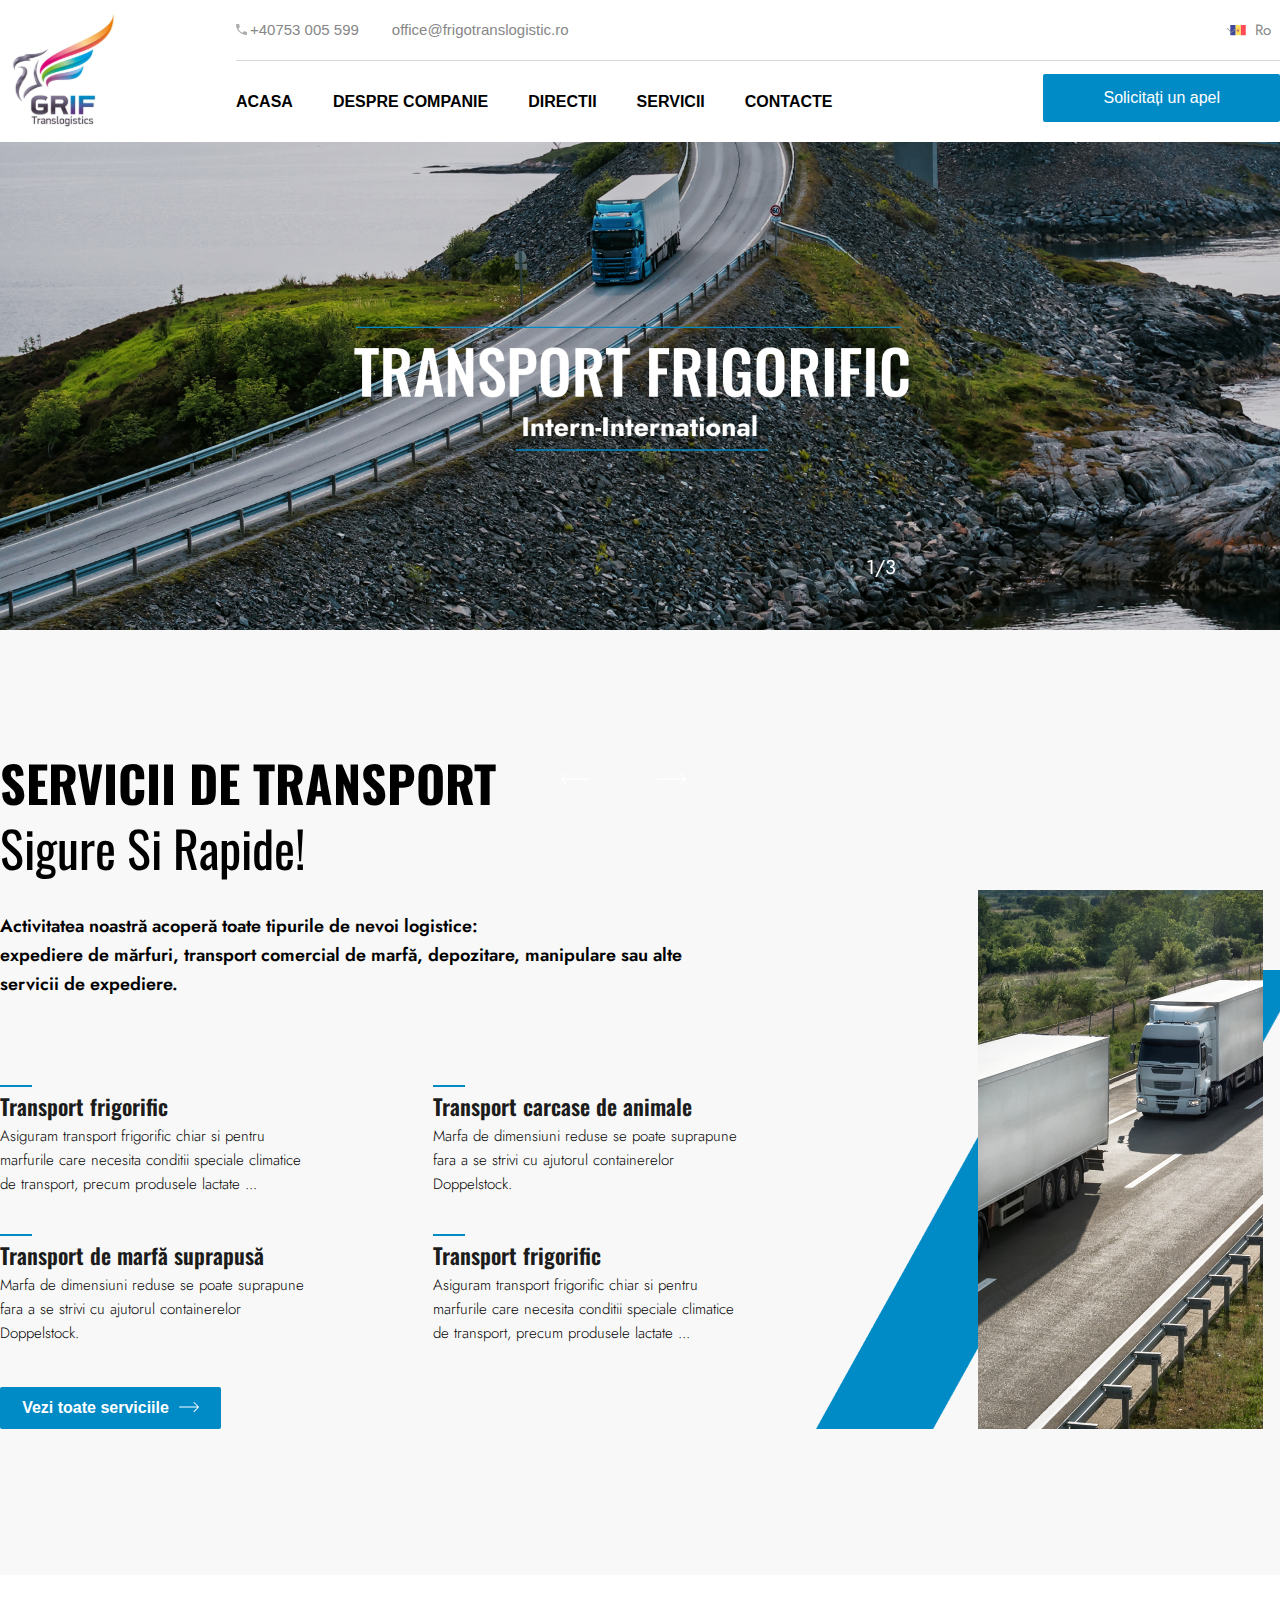
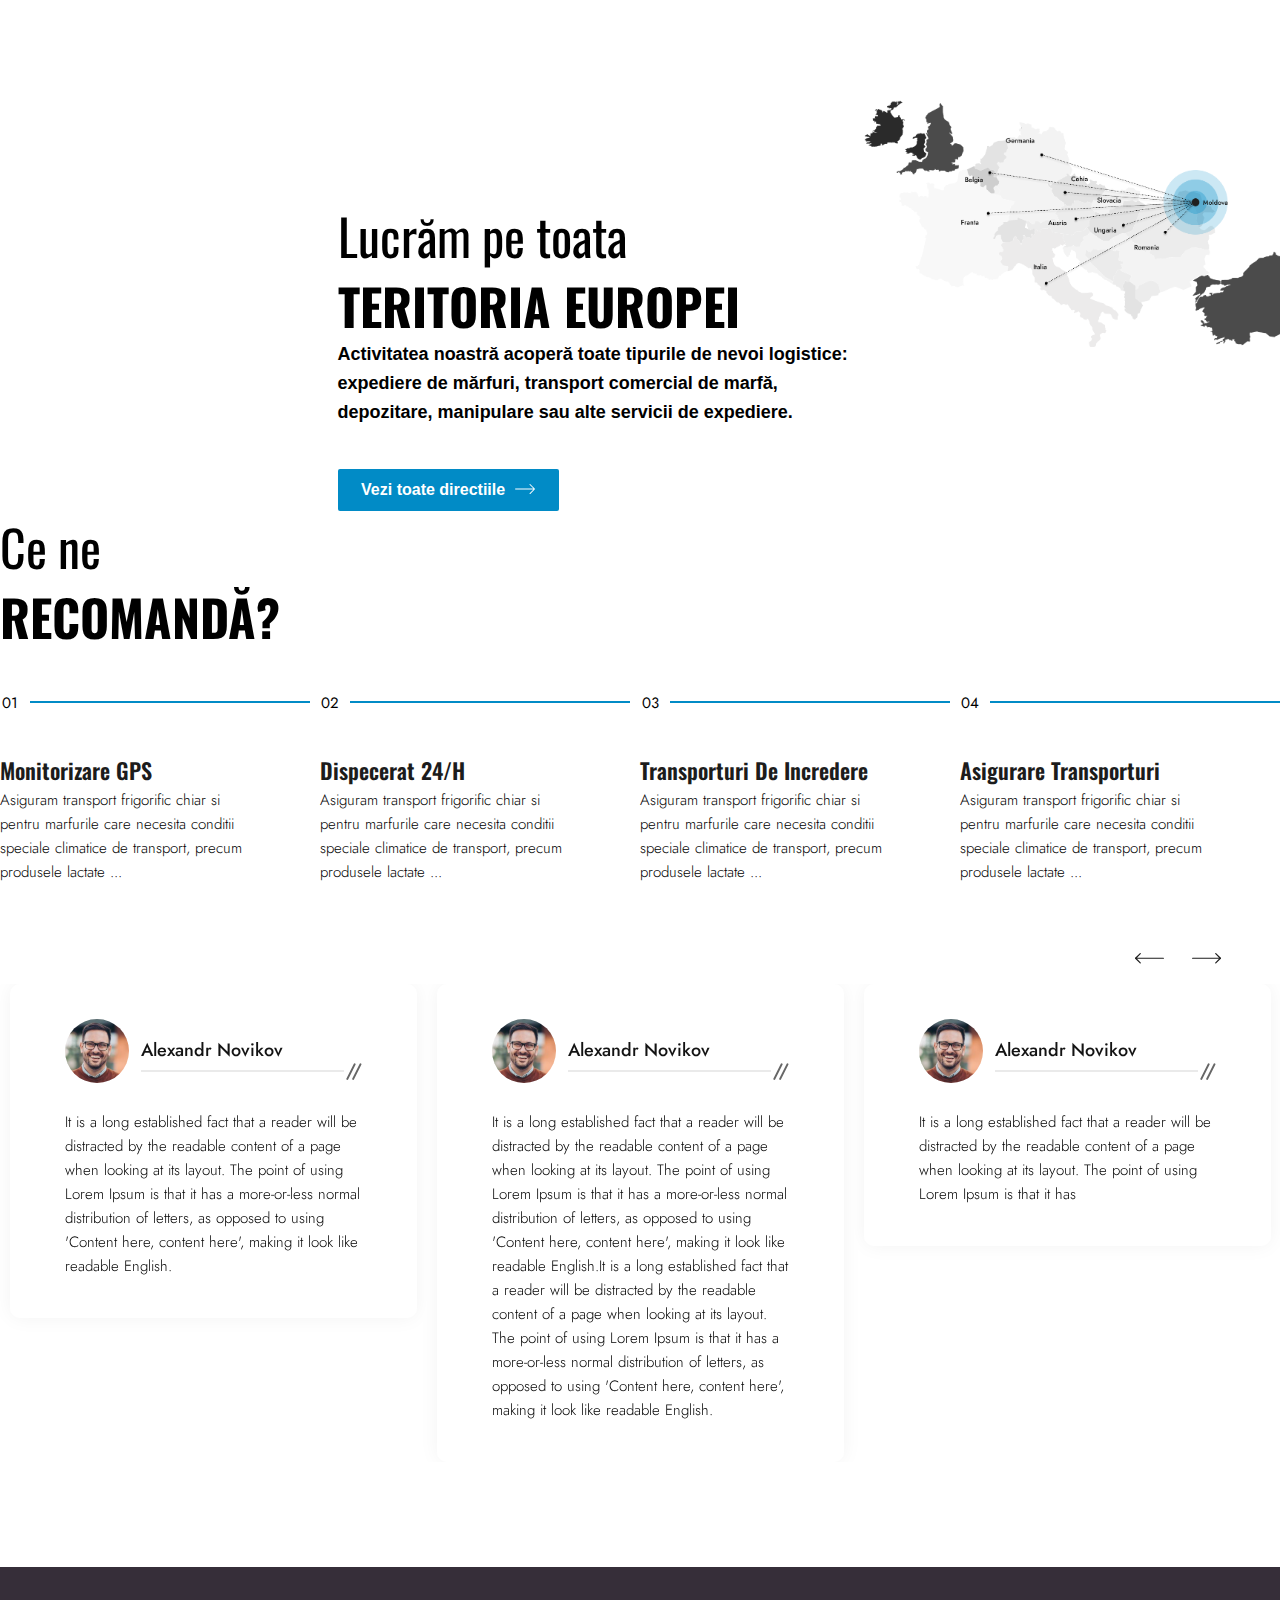
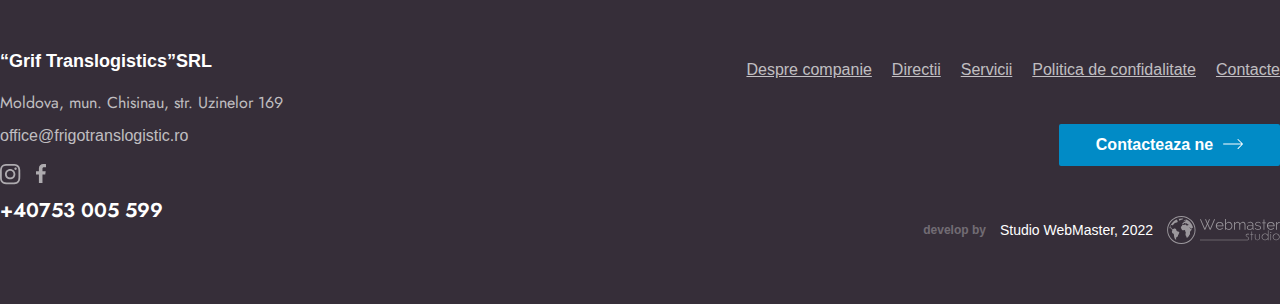
==== commit e1568e29: "upload" ====
--- a/index.html
+++ b/index.html
@@ -1,330 +1,449 @@
 <!DOCTYPE html>
 <html lang="en">
+
 <head>
     <meta name="robots" content="none" />
-    <meta charset="UTF-8"/>
-    <meta http-equiv="X-UA-Compatible" content="IE=edge"/>
-    <meta name="viewport" content="width=device-width, initial-scale=1.0"/>
-    <link rel="preconnect" href="https://fonts.googleapis.com">
-    <link rel="preconnect" href="https://fonts.gstatic.com" crossorigin>
-    <link href="https://fonts.googleapis.com/css2?family=Oswald:wght@200;300;400;500;600;700&display=swap" rel="stylesheet">
-    <link href="https://fonts.googleapis.com/css2?family=Jost:wght@100;200;300;400;500;600;700;800;900&family=Oswald:wght@200;300;400;500;600;700&display=swap" rel="stylesheet">
-    <link rel="stylesheet" href="css/ws.css"/>
-    <link rel="stylesheet" href="css/style.css"/>
-    <link rel="stylesheet" href="css/mobile.css"/>
-    <link rel="stylesheet" href="css/2-scroll-top.css"/>
-    <link rel="stylesheet" href="lib/slick/slick.css"/>
-    <link rel="stylesheet" href="lib/jqueryUI/jQueryUI.css"/>
-    <link rel="stylesheet" href="lib/animatecss/animate.css"/>
+    <meta charset="UTF-8" />
+    <meta http-equiv="X-UA-Compatible" content="IE=edge" />
+    <meta name="viewport" content="width=device-width, initial-scale=1.0" />
+    <link rel="preconnect" href="https://fonts.googleapis.com" />
+    <link rel="preconnect" href="https://fonts.gstatic.com" crossorigin />
+    <link href="https://fonts.googleapis.com/css2?family=Oswald:wght@200;300;400;500;600;700&display=swap"
+        rel="stylesheet" />
+    <link
+        href="https://fonts.googleapis.com/css2?family=Jost:wght@100;200;300;400;500;600;700;800;900&family=Oswald:wght@200;300;400;500;600;700&display=swap"
+        rel="stylesheet" />
+    <link rel="stylesheet" href="css/ws.css" />
+    <link rel="stylesheet" href="css/style.css" />
+    <link rel="stylesheet" href="css/mobile.css" />
+    <link rel="stylesheet" href="css/2-scroll-top.css" />
+    <link rel="stylesheet" href="lib/slick/slick.css" />
+    <link rel="stylesheet" href="lib/jqueryUI/jQueryUI.css" />
+    <link rel="stylesheet" href="lib/animatecss/animate.css" />
     <title>Grifttrans</title>
 </head>
+
 <body id="top">
-<!-- header -->
-<div id="content">
-    <div id="page">
-        <header id="header">
-            <div class="container header_wrapper">
-
-                <div class="header_logo header_elems">
-                    <a href="index.html#">
-                        <img src="image/icon/logo.svg" alt="logo">
+    <!-- header -->
+    <div id="content">
+        <div id="page">
+            <header id="header">
+                <div class="container header_wrapper">
+                    <div class="header_logo header_elems">
+                        <a href="index.html#">
+                            <img src="image/icon/logo.svg" alt="logo" />
+                        </a>
+                    </div>
+                    <div class="header__menu-contact menu-contact">
+                        <nav class="menu-contact__body">
+                            <ul class="menu-contact__list">
+                                <ul class="auth-nav">
+                                    <li class="header-item contact">
+                                        <a href="tel:+40753005599" class="auth-list">
+                                            <svg width="11" height="11" viewBox="0 0 11 11" fill="none"
+                                                xmlns="http://www.w3.org/2000/svg">
+                                                <path
+                                                    d="M10.3889 7.6389C9.62807 7.6389 8.89167 7.51667 8.20723 7.29057C7.9964 7.22333 7.755 7.27223 7.58696 7.4403L6.24253 8.7878C4.51003 7.9078 3.0953 6.49307 2.2153 4.76363L3.55973 3.41307C3.7278 3.245 3.77667 3.00363 3.70946 2.7928C3.48336 2.10836 3.36113 1.37196 3.36113 0.61113C3.3611 0.271935 3.08917 0 2.75 0H0.611102C0.275 0 0 0.271935 0 0.611102C0 6.34944 4.65056 11 10.3889 11C10.7281 11 11 10.7281 11 10.3889V8.25C11 7.91083 10.7281 7.6389 10.3889 7.6389Z"
+                                                    fill="#ADADAD" />
+                                            </svg>+40753 005 599</a>
+                                    </li>
+                                    <li class="header-item contact">
+                                        <a href="mailto:office@frigotranslogistic.ro" class="auth-list">
+                                            office@frigotranslogistic.ro</a>
+                                    </li>
+                                </ul>
+                                <div class="dropdown">
+                                    <div class="dropbtn">Ro</div>
+                                    <div class="dropdown-content">
+                                        <a href="#">Ru</a>
+                                        <a href="#">En</a>
+                                    </div>
+                                </div>
+                            </ul>
+                        </nav>
+                        <nav class="menu-top__nav">
+                            <ul class="menu-top__list">
+                                <li class="menu-top__item">
+                                    <a href="/Griftrans/index.html" class="menu-top__link">Acasa</a>
+                                </li>
+                                <li class="menu-top__item">
+                                    <a href="/Griftrans/about.html" class="menu-top__link">Despre companie</a>
+                                </li>
+                                <li class="menu-top__item">
+                                    <a href="/Griftrans/directions.html" class="menu-top__link">Directii</a>
+                                </li>
+                                <li class="menu-top__item">
+                                    <a href="/Griftrans/services.html" class="menu-top__link">Servicii</a>
+                                </li>
+                                <li class="menu-top__item">
+                                    <a href="/Griftrans/contact.html" class="menu-top__link">Contacte</a>
+                                </li>
+                            </ul>
+                            <button data-modal-open type="button" class="button-hero button">
+                                Solicitați un apel
+                            </button>
+                        </nav>
+                    </div>
+
+                    <div id="burger">
+                        <img src="" alt="" />
+                    </div>
+                </div>
+            </header>
+        </div>
+    </div>
+    <main class="home_block">
+        <div class="mobile_full-container">
+            <div class="slider-nav">
+                <span class="slider-nav__arrow js-gallery-prev"></span>
+                <span class="slider-nav__arrow js-gallery-next"></span>
+            </div>
+            <div class="full-container slider js-slider">
+                <div class="main_slider block slider__item">
+                    <a href="#">
+                        <img class="images_slider" src="image/upload/hero.jpg" alt="banner" />
                     </a>
                 </div>
-                <div class="header__menu-contact menu-contact">
-                    <nav class="menu-contact__body">
-                        <ul class="menu-contact__list">
-                            <ul class="auth-nav">
-                                <li class="header-item contact"><a  href="tel:+40753005599" class="auth-list" >
-                                    <svg width="11" height="11" viewBox="0 0 11 11" fill="none" xmlns="http://www.w3.org/2000/svg">
-                                        <path d="M10.3889 7.6389C9.62807 7.6389 8.89167 7.51667 8.20723 7.29057C7.9964 7.22333 7.755 7.27223 7.58696 7.4403L6.24253 8.7878C4.51003 7.9078 3.0953 6.49307 2.2153 4.76363L3.55973 3.41307C3.7278 3.245 3.77667 3.00363 3.70946 2.7928C3.48336 2.10836 3.36113 1.37196 3.36113 0.61113C3.3611 0.271935 3.08917 0 2.75 0H0.611102C0.275 0 0 0.271935 0 0.611102C0 6.34944 4.65056 11 10.3889 11C10.7281 11 11 10.7281 11 10.3889V8.25C11 7.91083 10.7281 7.6389 10.3889 7.6389Z" fill="#ADADAD"/>
-                                    </svg>+40753 005 599</a>
-                                </li>
-                                <li class="header-item contact"><a href="mailto:office@frigotranslogistic.ro" class="auth-list">
-                                    office@frigotranslogistic.ro</a></li>
+                <div class="main_slider block slider__item">
+                    <a href="#">
+                        <img class="images_slider" src="image/upload/hero.jpg" alt="banner" />
+                    </a>
+                </div>
+                <div class="main_slider block slider__item">
+                    <a href="#">
+                        <img class="images_slider" src="image/upload/hero.jpg" alt="banner" />
+                    </a>
+                </div>
+            </div>
+        </div>
+        <div class="container_services">
+            <div class="container">
+                <section class="services">
+                    <p class="services_title">Servicii De Transport</p>
+                    <span class="services_desc">Sigure Si Rapide!</span>
+                    <div class="section_sevices">
+                        <div class="section_sevices_cnt">
+                            <p class="services_desc_cnt">
+                                Activitatea noastră acoperă toate tipurile de nevoi
+                                logistice:<br />
+                                expediere de mărfuri, transport comercial de marfă,
+                                depozitare, manipulare sau alte servicii de expediere.
+                            </p>
+                            <ul class="section_sevices_list left">
+                                <a href="#">
+                                    <li class="section_sevices_item">
+                                        <span>Transport frigorific</span>
+                                        <p>
+                                            Asiguram transport frigorific chiar si pentru marfurile
+                                            care necesita conditii speciale climatice de transport,
+                                            precum produsele lactate ...
+                                        </p>
+                                    </li>
+                                </a>
+                                <a href="#">
+                                    <li class="section_sevices_item">
+                                        <span>Transport carcase de animale</span>
+                                        <p>
+                                            Marfa de dimensiuni reduse se poate suprapune fara a se
+                                            strivi cu ajutorul containerelor Doppelstock.
+                                        </p>
+                                    </li>
+                                </a>
                             </ul>
-                            <div class="dropdown">
-                                <div class="dropbtn">Ro</div>
-                                <div class="dropdown-content">
-                                    <a href="#">Ru</a>
-                                    <a href="#">En</a>
-                                </div>
+                            <ul class="section_sevices_list right">
+                                <a href="#">
+                                    <li class="section_sevices_item">
+                                        <span>Transport de marfă suprapusă</span>
+                                        <p>
+                                            Marfa de dimensiuni reduse se poate suprapune fara a se
+                                            strivi cu ajutorul containerelor Doppelstock.
+                                        </p>
+                                    </li>
+                                </a>
+                                <a href="#">
+                                    <li class="section_sevices_item">
+                                        <span>Transport frigorific</span>
+                                        <p>
+                                            Asiguram transport frigorific chiar si pentru marfurile
+                                            care necesita conditii speciale climatice de transport,
+                                            precum produsele lactate ...
+                                        </p>
+                                    </li>
+                                </a>
+                            </ul>
+                            <div class="footer_contact_btn">
+                                <a href="#">Vezi toate serviciile<svg width="20" height="11" viewBox="0 0 20 11"
+                                        fill="none" xmlns="http://www.w3.org/2000/svg">
+                                        <path
+                                            d="M19.8678 4.70428L15.3225 0.158889C15.1592 -0.0317713 14.8722 -0.0539973 14.6816 0.10932C14.4909 0.272598 14.4687 0.559546 14.632 0.750207C14.6472 0.76798 14.6638 0.784581 14.6816 0.799776L18.4497 4.57244H0.454523C0.203512 4.57244 0 4.77596 0 5.02701C0 5.27806 0.203512 5.48153 0.454523 5.48153H18.4497L14.6816 9.24963C14.4909 9.4129 14.4687 9.69985 14.632 9.89051C14.7953 10.0812 15.0822 10.1034 15.2729 9.94008C15.2907 9.92485 15.3073 9.90829 15.3225 9.89051L19.8678 5.34513C20.0441 5.1679 20.0441 4.88158 19.8678 4.70428Z"
+                                            fill="white" />
+                                    </svg>
+                                </a>
                             </div>
+                        </div>
+                        <div class="section_sevices_img">
+                            <img src="image/upload/Rectangle_5.png" alt="" />
+                        </div>
+                    </div>
+                </section>
+            </div>
+        </div>
+        <section class="services_logist">
+            <div class="logist">
+                <span class="services_logist_desc">Lucrăm pe toata</span>
+                <p class="services_logist_title">teritoria Europei</p>
+                <div class="services_logist_cnt">
+                    <p>
+                        Activitatea noastră acoperă toate tipurile de nevoi logistice:
+                        expediere de mărfuri, transport comercial de marfă, depozitare,
+                        manipulare sau alte servicii de expediere.
+                    </p>
+                </div>
+                <div class="footer_contact_btn">
+                    <a href="#">Vezi toate directiile<svg width="20" height="11" viewBox="0 0 20 11" fill="none"
+                            xmlns="http://www.w3.org/2000/svg">
+                            <path
+                                d="M19.8678 4.70428L15.3225 0.158889C15.1592 -0.0317713 14.8722 -0.0539973 14.6816 0.10932C14.4909 0.272598 14.4687 0.559546 14.632 0.750207C14.6472 0.76798 14.6638 0.784581 14.6816 0.799776L18.4497 4.57244H0.454523C0.203512 4.57244 0 4.77596 0 5.02701C0 5.27806 0.203512 5.48153 0.454523 5.48153H18.4497L14.6816 9.24963C14.4909 9.4129 14.4687 9.69985 14.632 9.89051C14.7953 10.0812 15.0822 10.1034 15.2729 9.94008C15.2907 9.92485 15.3073 9.90829 15.3225 9.89051L19.8678 5.34513C20.0441 5.1679 20.0441 4.88158 19.8678 4.70428Z"
+                                fill="white" />
+                        </svg>
+                    </a>
+                </div>
+            </div>
+            <div class="logist_map">
+                <img src="image/upload/map_services.png" alt="" />
+            </div>
+        </section>
+        <div class="container">
+            <section class="recommend">
+                <p class="recommend_title">Ce ne</p>
+                <span class="recommend_desc">recomandă?</span>
+                <div class="recommend_cnt">
+                    <ul class="recommend_cnt_list">
+                        <li class="recommend_cnt_item">
+                            <span>01</span>
+                            <p class="recommend_cnt_title">Monitorizare GPS</p>
+                            <p class="recommend_cnt_desc">
+                                Asiguram transport frigorific chiar si pentru marfurile care
+                                necesita conditii speciale climatice de transport, precum
+                                produsele lactate ...
+                            </p>
+                        </li>
+                        <li class="recommend_cnt_item">
+                            <span>02</span>
+                            <p class="recommend_cnt_title">Dispecerat 24/H</p>
+                            <p class="recommend_cnt_desc">
+                                Asiguram transport frigorific chiar si pentru marfurile care
+                                necesita conditii speciale climatice de transport, precum
+                                produsele lactate ...
+                            </p>
+                        </li>
+                        <li class="recommend_cnt_item">
+                            <span>03</span>
+                            <p class="recommend_cnt_title">Transporturi De Incredere</p>
+                            <p class="recommend_cnt_desc">
+                                Asiguram transport frigorific chiar si pentru marfurile care
+                                necesita conditii speciale climatice de transport, precum
+                                produsele lactate ...
+                            </p>
+                        </li>
+                        <li class="recommend_cnt_item">
+                            <span>04</span>
+                            <p class="recommend_cnt_title">Asigurare Transporturi</p>
+                            <p class="recommend_cnt_desc">
+                                Asiguram transport frigorific chiar si pentru marfurile care
+                                necesita conditii speciale climatice de transport, precum
+                                produsele lactate ...
+                            </p>
+                        </li>
+                    </ul>
+                </div>
+            </section>
+        </div>
+        <div class="container">
+            <div class="reviews reviews_slider product_equipment_slider">
+                <div class="reviews_block">
+                    <div class="reviews_title">
+                        <img src="image/icon/man_rev.svg" alt="" />
+                        <p>Alexandr Novikov</p>
+                    </div>
+                    <div class="reviews_desc">
+                        <p>
+                            It is a long established fact that a reader will be distracted
+                            by the readable content of a page when looking at its layout.
+                            The point of using Lorem Ipsum is that it has a more-or-less
+                            normal distribution of letters, as opposed to using 'Content
+                            here, content here', making it look like readable English.
+                        </p>
+                    </div>
+                </div>
+                <div class="reviews_block">
+                    <div class="reviews_title">
+                        <img src="image/icon/man_rev.svg" alt="" />
+                        <p>Alexandr Novikov</p>
+                    </div>
+                    <div class="reviews_desc">
+                        <p>
+                            It is a long established fact that a reader will be distracted
+                            by the readable content of a page when looking at its layout.
+                            The point of using Lorem Ipsum is that it has a more-or-less
+                            normal distribution of letters, as opposed to using 'Content
+                            here, content here', making it look like readable English.It is
+                            a long established fact that a reader will be distracted by the
+                            readable content of a page when looking at its layout. The point
+                            of using Lorem Ipsum is that it has a more-or-less normal
+                            distribution of letters, as opposed to using 'Content here,
+                            content here', making it look like readable English.
+                        </p>
+                    </div>
+                </div>
+                <div class="reviews_block">
+                    <div class="reviews_title">
+                        <img src="image/icon/man_rev.svg" alt="" />
+                        <p>Alexandr Novikov</p>
+                    </div>
+                    <div class="reviews_desc">
+                        <p>
+                            It is a long established fact that a reader will be distracted
+                            by the readable content of a page when looking at its layout.
+                            The point of using Lorem Ipsum is that it has
+                        </p>
+                    </div>
+                </div>
+                <div class="reviews_block">
+                    <div class="reviews_title">
+                        <img src="image/icon/man_rev.svg" alt="" />
+                        <p>Alexandr Novikov</p>
+                    </div>
+                    <div class="reviews_desc">
+                        <p>
+                            It is a long established fact that a reader will be distracted
+                            by the readable content of a page when looking at its layout.
+                            The point of using Lorem Ipsum is that it has
+                        </p>
+                    </div>
+                </div>
+                <div class="reviews_block">
+                    <div class="reviews_title">
+                        <img src="image/icon/man_rev.svg" alt="" />
+                        <p>Alexandr Novikov</p>
+                    </div>
+                    <div class="reviews_desc">
+                        <p>
+                            It is a long established fact that a reader will be distracted
+                            by the readable content of a page when looking at its layout.
+                            The point of using Lorem Ipsum is that it has
+                        </p>
+                    </div>
+                </div>
+            </div>
+        </div>
+    </main>
+
+    <!-- Футер -->
+    <footer class="footer-section">
+        <div class="container">
+            <div class="footer-blocks">
+                <div class="footer-contacts">
+                    <a href="./index.html" class="logo footer-logo">
+                        <span class="accent">“Grif Translogistics”</span>SRL</a>
+
+                    <address>
+                        <ul class="list">
+                            <li>
+                                <a class="adress-info" href="https://goo.gl/maps/8xx7vyXXwGKsBaTT6" target="_blank"
+                                    rel="noreferrer noopener">Moldova, mun. Chisinau, str. Uzinelor 169</a>
+                            </li>
+                            <li class="contacts-align">
+                                <a href="mailto:office@frigotranslogistic.ro"
+                                    class="contacts">office@frigotranslogistic.ro</a>
+                            </li>
+                            <ul class="join-icons list">
+                                <li class="join-icon-container insta_blue">
+                                    <a href="#" rel="noopener noreferrer nofollow" target="_blank" class="join-link"
+                                        aria-label="Ссылка на Instagram">
+                                        <svg width="21" height="21" viewBox="0 0 21 21" fill="none"
+                                            xmlns="http://www.w3.org/2000/svg">
+                                            <path fill-rule="evenodd" clip-rule="evenodd"
+                                                d="M14.3351 0.0637634C12.4676 -0.0233559 7.84178 -0.0191268 5.97252 0.0637634C4.32994 0.140733 2.88105 0.537422 1.71297 1.7055C-0.0339027 3.45237 -0.0177886 5.74244 0.00491529 8.96904C0.00758317 9.34819 0.010342 9.74027 0.010342 10.1459C0.010342 10.5256 0.00830861 10.8925 0.00634221 11.2473C-0.0121408 14.5824 -0.0247004 16.8487 1.71297 18.5863C3.46305 20.3357 5.77837 20.3185 8.96852 20.2948H8.96857C9.35078 20.2919 9.74554 20.289 10.1534 20.289H10.2084C14.0772 20.289 15.4209 20.289 16.7973 19.7561C18.6776 19.0262 20.0968 17.3455 20.2356 14.3268C20.3235 12.4584 20.3184 7.83345 20.2356 5.96419C20.0681 2.40076 18.1557 0.239694 14.3351 0.0637634ZM17.2913 17.2948C16.1127 18.4733 14.5138 18.4697 11.0601 18.4617C10.7637 18.461 10.4536 18.4603 10.1289 18.4603L9.54794 18.4606C5.74104 18.4633 4.14563 18.4645 2.96648 17.2821C1.73975 16.0612 1.76004 14.2036 1.78948 11.5077V11.5077C1.79424 11.0715 1.79925 10.6133 1.79925 10.1324C1.79925 9.72454 1.7956 9.32666 1.79204 8.93995L1.79204 8.93992C1.75491 4.89559 1.729 2.07276 6.00973 1.85352L6.05827 1.8518C7.09748 1.81507 7.44565 1.80277 10.117 1.80277L10.1551 1.82814C10.5413 1.82814 10.9204 1.82468 11.2909 1.82129C15.2441 1.78515 18.217 1.75798 18.4111 6.04539C18.4593 7.11535 18.4703 7.43676 18.4703 10.1451C18.4703 10.3886 18.4705 10.6237 18.4707 10.8508V10.8509C18.4742 14.5224 18.4757 16.1047 17.2913 17.2948ZM10.1535 4.9376C7.27518 4.9376 4.94495 7.27037 4.94495 10.1461C4.94495 13.0245 7.27771 15.3547 10.1535 15.3547C13.0318 15.3547 15.362 13.0219 15.362 10.1461C15.362 7.26783 13.0293 4.9376 10.1535 4.9376ZM10.1535 13.5269C8.28508 13.5269 6.77276 12.0137 6.77276 10.1461C6.77276 8.27858 8.28593 6.76541 10.1535 6.76541C12.0211 6.76541 13.5342 8.27858 13.5342 10.1461C13.5351 12.0137 12.0219 13.5269 10.1535 13.5269ZM16.7855 4.73183C16.7855 5.40403 16.2405 5.94896 15.5683 5.94896C14.8961 5.94896 14.3512 5.40403 14.3512 4.73183C14.3512 4.05963 14.8961 3.5147 15.5683 3.5147C16.2405 3.5147 16.7855 4.05963 16.7855 4.73183Z"
+                                                fill="white" fill-opacity="0.6" />
+                                        </svg>
+                                    </a>
+                                </li>
+                                <li class="join-icon-container facebook_blue">
+                                    <a href="#" rel="noopener noreferrer nofollow" target="_blank" class="join-link"
+                                        aria-label="Ссылка на Twitter">
+                                        <svg width="10" height="19" viewBox="0 0 10 19" fill="none"
+                                            xmlns="http://www.w3.org/2000/svg">
+                                            <path
+                                                d="M8.17432 3.15479H10V0.133792C9.68503 0.092625 8.60178 0 7.34022 0C4.70794 0 2.90476 1.57304 2.90476 4.46421V7.125H0V10.5022H2.90476V19H6.46613V10.503H9.2534L9.69586 7.12579H6.4653V4.79908C6.46613 3.82296 6.74277 3.15479 8.17432 3.15479Z"
+                                                fill="white" fill-opacity="0.6" />
+                                        </svg>
+                                    </a>
+                                </li>
+                            </ul>
+                            <li class="contacts-align">
+                                <a href="tel:+380961111111" class="contacts_footer">+40753 005 599</a>
+                            </li>
+                        </ul>
+                    </address>
+                </div>
+                <div class="footer-join">
+                    <nav class="menu-footer__nav">
+                        <ul class="menu-footer__list">
+                            <li class="menu-footer__item">
+                                <a href="/Griftrans/about.html">Despre companie</a>
+                            </li>
+                            <li class="menu-footer__item">
+                                <a href="/Griftrans/directions.html">Directii</a>
+                            </li>
+                            <li class="menu-footer__item">
+                                <a href="/Griftrans/services.html">Servicii</a>
+                            </li>
+                            <li class="menu-footer__item">
+                                <a href="/Griftrans/kuki.html">Politica de confidalitate</a>
+                            </li>
+                            <li class="menu-footer__item">
+                                <a href="/Griftrans/contact.html">Contacte</a>
+                            </li>
                         </ul>
                     </nav>
-                    <nav class="menu-top__nav">
-                        <ul class="menu-top__list">
-                            <li class="menu-top__item"><a href="/index.html" class="menu-top__link">Acasa</a></li>
-                            <li class="menu-top__item"><a href="/about.html" class="menu-top__link">Despre companie</a></li>
-                            <li class="menu-top__item"><a href="/directions.html" class="menu-top__link">Directii</a></li>
-                            <li class="menu-top__item"><a href="/services.html" class="menu-top__link">Servicii</a></li>
-                            <li class="menu-top__item"><a href="/contact.html" class="menu-top__link">Contacte</a></li>
-                        </ul>
-                        <button data-modal-open type="button" class="button-hero button">
-                            Solicitați un apel
-                        </button>
-                    </nav>
-                </div>
-
-                <div id="burger">
-                    <img src="" alt="">
-                </div>
-
-
-            </div>
-        </header>
-
-    </div>
-</div>
-<main class="home_block">
-    <div class="mobile_full-container">
-        <div class="slider-nav">
-            <span class="slider-nav__arrow js-gallery-prev"></span>
-            <span class="slider-nav__arrow js-gallery-next"></span>
-        </div>
-        <div class="full-container slider js-slider">
-            <div class="main_slider block slider__item">
-                <a href="#">
-                    <img class="images_slider" src="image/upload/hero.jpg" alt="banner">
-                </a>
-            </div>
-            <div class="main_slider block slider__item">
-                <a href="#">
-                    <img class="images_slider" src="image/upload/hero.jpg" alt="banner">
-                </a>
-            </div>
-            <div class="main_slider block slider__item">
-                <a href="#">
-                    <img class="images_slider" src="image/upload/hero.jpg" alt="banner">
-                </a>
-            </div>
-        </div>
-    </div>
-    <div class="container_services">
-    <div class="container">
-    <section class="services">
-        <p class="services_title">Servicii De Transport </p>
-        <span class="services_desc">Sigure Si Rapide!</span>
-        <div class="section_sevices">
-            <div class="section_sevices_cnt">
-                <p class="services_desc_cnt">Activitatea noastră acoperă toate tipurile de nevoi logistice:<br>
-                    expediere de mărfuri, transport comercial de marfă, depozitare, manipulare sau alte servicii de expediere.
-                </p>
-                <ul class="section_sevices_list left" >
-                    <a href="#">
-                    <li class="section_sevices_item" >
-                       <span>Transport frigorific</span>
-                        <p>Asiguram transport frigorific chiar si pentru marfurile care necesita conditii speciale climatice de transport, precum produsele lactate ...</p>
-                    </li></a>
-                    <a href="#">
-                    <li class="section_sevices_item" >
-                        <span>Transport carcase de animale</span>
-                        <p>Marfa de dimensiuni reduse se poate suprapune fara a se strivi cu ajutorul containerelor Doppelstock.</p>
-                    </li></a>
-                </ul>
-                <ul class="section_sevices_list right" >
-                    <a href="#">
-                    <li class="section_sevices_item" >
-                        <span>Transport de marfă suprapusă</span>
-                        <p>Marfa de dimensiuni reduse se poate suprapune fara a se strivi cu ajutorul containerelor Doppelstock.</p>
-                    </li></a>
-                    <a href="#">
-                    <li class="section_sevices_item" >
-                        <span>Transport frigorific</span>
-                        <p>Asiguram transport frigorific chiar si pentru marfurile care necesita conditii speciale climatice de transport, precum produsele lactate ...</p>
-                    </li></a>
-                </ul>
-                <div class="footer_contact_btn">
-                    <a href="#">Vezi toate serviciile<svg width="20" height="11" viewBox="0 0 20 11" fill="none" xmlns="http://www.w3.org/2000/svg">
-                        <path d="M19.8678 4.70428L15.3225 0.158889C15.1592 -0.0317713 14.8722 -0.0539973 14.6816 0.10932C14.4909 0.272598 14.4687 0.559546 14.632 0.750207C14.6472 0.76798 14.6638 0.784581 14.6816 0.799776L18.4497 4.57244H0.454523C0.203512 4.57244 0 4.77596 0 5.02701C0 5.27806 0.203512 5.48153 0.454523 5.48153H18.4497L14.6816 9.24963C14.4909 9.4129 14.4687 9.69985 14.632 9.89051C14.7953 10.0812 15.0822 10.1034 15.2729 9.94008C15.2907 9.92485 15.3073 9.90829 15.3225 9.89051L19.8678 5.34513C20.0441 5.1679 20.0441 4.88158 19.8678 4.70428Z" fill="white"/>
-                    </svg>
-                    </a>
-                </div>
-
-            </div>
-            <div class="section_sevices_img">
-                <img src="image/upload/Rectangle_5.png" alt="">
-            </div>
-        </div>
-    </section>
-    </div>
-    </div>
-    <section class="services_logist">
-        <div class="logist">
-            <span class="services_logist_desc">Lucrăm pe toata</span>
-            <p class="services_logist_title">teritoria Europei </p>
-            <div class="services_logist_cnt">
-                <p>Activitatea noastră acoperă toate tipurile de nevoi logistice:
-                    expediere de mărfuri, transport comercial de marfă, depozitare, manipulare sau alte servicii de expediere.
-                </p>
-            </div>
-            <div class="footer_contact_btn">
-                <a href="#">Vezi toate directiile<svg width="20" height="11" viewBox="0 0 20 11" fill="none" xmlns="http://www.w3.org/2000/svg">
-                    <path d="M19.8678 4.70428L15.3225 0.158889C15.1592 -0.0317713 14.8722 -0.0539973 14.6816 0.10932C14.4909 0.272598 14.4687 0.559546 14.632 0.750207C14.6472 0.76798 14.6638 0.784581 14.6816 0.799776L18.4497 4.57244H0.454523C0.203512 4.57244 0 4.77596 0 5.02701C0 5.27806 0.203512 5.48153 0.454523 5.48153H18.4497L14.6816 9.24963C14.4909 9.4129 14.4687 9.69985 14.632 9.89051C14.7953 10.0812 15.0822 10.1034 15.2729 9.94008C15.2907 9.92485 15.3073 9.90829 15.3225 9.89051L19.8678 5.34513C20.0441 5.1679 20.0441 4.88158 19.8678 4.70428Z" fill="white"/>
-                </svg>
-                </a>
-            </div>
-        </div>
-        <div class="logist_map"><img src="image/upload/map_services.png" alt=""></div>
-        </section>
-    <div class="container">
-        <section class="recommend">
-            <p class="recommend_title">Ce ne</p>
-            <span class="recommend_desc">recomandă?</span>
-            <div class="recommend_cnt">
-                <ul class="recommend_cnt_list">
-                    <li class="recommend_cnt_item">
-                        <span>01</span>
-                        <p class="recommend_cnt_title">Monitorizare GPS</p>
-                        <p class="recommend_cnt_desc">Asiguram transport frigorific chiar si pentru marfurile care necesita conditii speciale climatice de transport, precum produsele lactate ...</p>
-                    </li>
-                    <li class="recommend_cnt_item">
-                        <span>02</span>
-                        <p class="recommend_cnt_title">Dispecerat 24/H</p>
-                        <p class="recommend_cnt_desc">Asiguram transport frigorific chiar si pentru marfurile care necesita conditii speciale climatice de transport, precum produsele lactate ...</p>
-                    </li>
-                    <li class="recommend_cnt_item">
-                        <span>03</span>
-                        <p class="recommend_cnt_title">Transporturi De Incredere</p>
-                        <p class="recommend_cnt_desc">Asiguram transport frigorific chiar si pentru marfurile care necesita conditii speciale climatice de transport, precum produsele lactate ...</p>
-                    </li>
-                    <li class="recommend_cnt_item">
-                        <span>04</span>
-                        <p class="recommend_cnt_title">Asigurare Transporturi</p>
-                        <p class="recommend_cnt_desc">Asiguram transport frigorific chiar si pentru marfurile care necesita conditii speciale climatice de transport, precum produsele lactate ...</p>
-                    </li>
-                </ul>
-            </div>
-        </section>
-    </div>
-    <div class="container">
-        <div class="reviews reviews_slider product_equipment_slider">
-            <div class="reviews_block">
-            <div class="reviews_title">
-                <img src="image/icon/man_rev.svg" alt="">
-                <p>Alexandr Novikov</p>
-            </div>
-            <div class="reviews_desc">
-                <p>It is a long established fact that a reader will be distracted by the readable content of a page when looking at its layout. The point of using Lorem Ipsum is that it has a more-or-less normal distribution of letters, as opposed to using 'Content here, content here', making it look like readable English.</p>
-            </div>
-            </div>
-            <div class="reviews_block">
-                <div class="reviews_title">
-                    <img src="image/icon/man_rev.svg" alt="">
-                    <p>Alexandr Novikov</p>
-                </div>
-                <div class="reviews_desc">
-                    <p>It is a long established fact that a reader will be distracted by the readable content of a page when looking at its layout. The point of using Lorem Ipsum is that it has a more-or-less normal distribution of letters, as opposed to using 'Content here, content here', making it look like readable English.It is a long established fact that a reader will be distracted by the readable content of a page when looking at its layout. The point of using Lorem Ipsum is that it has a more-or-less normal distribution of letters, as opposed to using 'Content here, content here', making it look like readable English.</p>
-                </div>
-            </div>
-            <div class="reviews_block">
-                <div class="reviews_title">
-                    <img src="image/icon/man_rev.svg" alt="">
-                    <p>Alexandr Novikov</p>
-                </div>
-                <div class="reviews_desc">
-                    <p>It is a long established fact that a reader will be distracted by the readable content of a page when looking at its layout. The point of using Lorem Ipsum is that it has </p>
-                </div>
-            </div>
-            <div class="reviews_block">
-                <div class="reviews_title">
-                    <img src="image/icon/man_rev.svg" alt="">
-                    <p>Alexandr Novikov</p>
-                </div>
-                <div class="reviews_desc">
-                    <p>It is a long established fact that a reader will be distracted by the readable content of a page when looking at its layout. The point of using Lorem Ipsum is that it has </p>
-                </div>
-            </div>
-            <div class="reviews_block">
-                <div class="reviews_title">
-                    <img src="image/icon/man_rev.svg" alt="">
-                    <p>Alexandr Novikov</p>
-                </div>
-                <div class="reviews_desc">
-                    <p>It is a long established fact that a reader will be distracted by the readable content of a page when looking at its layout. The point of using Lorem Ipsum is that it has </p>
-                </div>
-            </div>
-        </div>
-    </div>
-</main>
-
-<!-- Футер -->
-<footer class="footer-section">
-    <div class="container">
-        <div class="footer-blocks">
-            <div class="footer-contacts">
-                <a href="./index.html" class="logo footer-logo">
-                    <span class="accent">“Grif Translogistics”</span>SRL</a>
-
-                <address>
-                    <ul class="list">
-                        <li>
-                            <a class="adress-info" href="https://goo.gl/maps/8xx7vyXXwGKsBaTT6" target="_blank"
-                               rel="noreferrer noopener">Moldova, mun. Chisinau, str. Uzinelor 169</a>
-                        </li>
-                        <li class="contacts-align"><a href="mailto:office@frigotranslogistic.ro"
-                                                      class="contacts">office@frigotranslogistic.ro</a></li>
-                        <ul class="join-icons list">
-                            <li class="join-icon-container insta_blue">
-                                <a href="#" rel="noopener noreferrer nofollow" target="_blank" class="join-link" aria-label="Ссылка на Instagram">
-                                    <svg width="21" height="21" viewBox="0 0 21 21" fill="none" xmlns="http://www.w3.org/2000/svg">
-                                        <path fill-rule="evenodd" clip-rule="evenodd" d="M14.3351 0.0637634C12.4676 -0.0233559 7.84178 -0.0191268 5.97252 0.0637634C4.32994 0.140733 2.88105 0.537422 1.71297 1.7055C-0.0339027 3.45237 -0.0177886 5.74244 0.00491529 8.96904C0.00758317 9.34819 0.010342 9.74027 0.010342 10.1459C0.010342 10.5256 0.00830861 10.8925 0.00634221 11.2473C-0.0121408 14.5824 -0.0247004 16.8487 1.71297 18.5863C3.46305 20.3357 5.77837 20.3185 8.96852 20.2948H8.96857C9.35078 20.2919 9.74554 20.289 10.1534 20.289H10.2084C14.0772 20.289 15.4209 20.289 16.7973 19.7561C18.6776 19.0262 20.0968 17.3455 20.2356 14.3268C20.3235 12.4584 20.3184 7.83345 20.2356 5.96419C20.0681 2.40076 18.1557 0.239694 14.3351 0.0637634ZM17.2913 17.2948C16.1127 18.4733 14.5138 18.4697 11.0601 18.4617C10.7637 18.461 10.4536 18.4603 10.1289 18.4603L9.54794 18.4606C5.74104 18.4633 4.14563 18.4645 2.96648 17.2821C1.73975 16.0612 1.76004 14.2036 1.78948 11.5077V11.5077C1.79424 11.0715 1.79925 10.6133 1.79925 10.1324C1.79925 9.72454 1.7956 9.32666 1.79204 8.93995L1.79204 8.93992C1.75491 4.89559 1.729 2.07276 6.00973 1.85352L6.05827 1.8518C7.09748 1.81507 7.44565 1.80277 10.117 1.80277L10.1551 1.82814C10.5413 1.82814 10.9204 1.82468 11.2909 1.82129C15.2441 1.78515 18.217 1.75798 18.4111 6.04539C18.4593 7.11535 18.4703 7.43676 18.4703 10.1451C18.4703 10.3886 18.4705 10.6237 18.4707 10.8508V10.8509C18.4742 14.5224 18.4757 16.1047 17.2913 17.2948ZM10.1535 4.9376C7.27518 4.9376 4.94495 7.27037 4.94495 10.1461C4.94495 13.0245 7.27771 15.3547 10.1535 15.3547C13.0318 15.3547 15.362 13.0219 15.362 10.1461C15.362 7.26783 13.0293 4.9376 10.1535 4.9376ZM10.1535 13.5269C8.28508 13.5269 6.77276 12.0137 6.77276 10.1461C6.77276 8.27858 8.28593 6.76541 10.1535 6.76541C12.0211 6.76541 13.5342 8.27858 13.5342 10.1461C13.5351 12.0137 12.0219 13.5269 10.1535 13.5269ZM16.7855 4.73183C16.7855 5.40403 16.2405 5.94896 15.5683 5.94896C14.8961 5.94896 14.3512 5.40403 14.3512 4.73183C14.3512 4.05963 14.8961 3.5147 15.5683 3.5147C16.2405 3.5147 16.7855 4.05963 16.7855 4.73183Z" fill="white" fill-opacity="0.6"/>
-                                    </svg>
-                                </a>
-                            </li>
-                            <li class="join-icon-container facebook_blue">
-                                <a href="#" rel="noopener noreferrer nofollow" target="_blank" class="join-link" aria-label="Ссылка на Twitter">
-                                    <svg width="10" height="19" viewBox="0 0 10 19" fill="none" xmlns="http://www.w3.org/2000/svg">
-                                        <path d="M8.17432 3.15479H10V0.133792C9.68503 0.092625 8.60178 0 7.34022 0C4.70794 0 2.90476 1.57304 2.90476 4.46421V7.125H0V10.5022H2.90476V19H6.46613V10.503H9.2534L9.69586 7.12579H6.4653V4.79908C6.46613 3.82296 6.74277 3.15479 8.17432 3.15479Z" fill="white" fill-opacity="0.6"/>
-                                    </svg>
-                                </a>
-                            </li>
-                        </ul>
-                        <li class="contacts-align"><a href="tel:+380961111111" class="contacts_footer">+40753 005 599</a></li>
-                    </ul>
-
-                </address>
-            </div>
-            <div class="footer-join">
-                <nav class="menu-footer__nav">
-                    <ul class="menu-footer__list">
-                        <li class="menu-footer__item"><a href="">Despre companie</a></li>
-                        <li class="menu-footer__item"><a href="">Directii</a></li>
-                        <li class="menu-footer__item"><a href="">Servicii</a></li>
-                        <li class="menu-footer__item"><a href="">Politica de confidalitate</a></li>
-                        <li class="menu-footer__item"><a href="">Contacte</a></li>
-                    </ul>
-                </nav>
-                <div class="footer_contact_btn">
-                    <a href="#">Contacteaza ne<svg width="20" height="11" viewBox="0 0 20 11" fill="none" xmlns="http://www.w3.org/2000/svg">
-                        <path d="M19.8678 4.70428L15.3225 0.158889C15.1592 -0.0317713 14.8722 -0.0539973 14.6816 0.10932C14.4909 0.272598 14.4687 0.559546 14.632 0.750207C14.6472 0.76798 14.6638 0.784581 14.6816 0.799776L18.4497 4.57244H0.454523C0.203512 4.57244 0 4.77596 0 5.02701C0 5.27806 0.203512 5.48153 0.454523 5.48153H18.4497L14.6816 9.24963C14.4909 9.4129 14.4687 9.69985 14.632 9.89051C14.7953 10.0812 15.0822 10.1034 15.2729 9.94008C15.2907 9.92485 15.3073 9.90829 15.3225 9.89051L19.8678 5.34513C20.0441 5.1679 20.0441 4.88158 19.8678 4.70428Z" fill="white"/>
-                    </svg>
-                    </a>
-                </div>
-                <div class="footer__bottom-author author">
-                    <div class="author-text">
-                        <div class="author-text__by">develop by</div>
-                        <div class="author-text__studio">Studio WebMaster, 2022</div>
-                       <div><picture><source data-srcset="image/icon/logo_webmaster.svg" srcset="image/icon/logo_webmaster.svg" type="image/webp"><img src="image/icon/logo_webmaster.svg"  alt="" ></picture></div>
-                </div>
-
-                </div>
-            </div>
-        </div>
-    </div>
-</footer>
-
-<script
-        src="https://cdn.jsdelivr.net/npm/bootstrap@5.1.3/dist/js/bootstrap.bundle.min.js"
+                    <div class="footer_contact_btn">
+                        <a href="#">Contacteaza ne<svg width="20" height="11" viewBox="0 0 20 11" fill="none"
+                                xmlns="http://www.w3.org/2000/svg">
+                                <path
+                                    d="M19.8678 4.70428L15.3225 0.158889C15.1592 -0.0317713 14.8722 -0.0539973 14.6816 0.10932C14.4909 0.272598 14.4687 0.559546 14.632 0.750207C14.6472 0.76798 14.6638 0.784581 14.6816 0.799776L18.4497 4.57244H0.454523C0.203512 4.57244 0 4.77596 0 5.02701C0 5.27806 0.203512 5.48153 0.454523 5.48153H18.4497L14.6816 9.24963C14.4909 9.4129 14.4687 9.69985 14.632 9.89051C14.7953 10.0812 15.0822 10.1034 15.2729 9.94008C15.2907 9.92485 15.3073 9.90829 15.3225 9.89051L19.8678 5.34513C20.0441 5.1679 20.0441 4.88158 19.8678 4.70428Z"
+                                    fill="white" />
+                            </svg>
+                        </a>
+                    </div>
+                    <div class="footer__bottom-author author">
+                        <div class="author-text">
+                            <div class="author-text__by">develop by</div>
+                            <div class="author-text__studio">Studio WebMaster, 2022</div>
+                            <div>
+                                <picture>
+                                    <source data-srcset="image/icon/logo_webmaster.svg"
+                                        srcset="image/icon/logo_webmaster.svg" type="image/webp" />
+                                    <img src="image/icon/logo_webmaster.svg" alt="" />
+                                </picture>
+                            </div>
+                        </div>
+                    </div>
+                </div>
+            </div>
+        </div>
+    </footer>
+
+    <script src="https://cdn.jsdelivr.net/npm/bootstrap@5.1.3/dist/js/bootstrap.bundle.min.js"
         integrity="sha384-ka7Sk0Gln4gmtz2MlQnikT1wXgYsOg+OMhuP+IlRH9sENBO0LRn5q+8nbTov4+1p"
-        crossorigin="anonymous"
-></script>
-<script src="lib/nice-select/jquery.js"></script>
-<script src="lib/slick/slick.min.js"></script>
-<script src="js/app.js"></script>
-<script src="js/3-scroll-top.js"></script>
-
-
-<!-- "BACK TO TOP" BUTTON AT BOTTOM -->
-<img src="image/icon/scroll.svg" id="backtop" onclick="totop()"/>
+        crossorigin="anonymous"></script>
+    <script src="lib/nice-select/jquery.js"></script>
+    <script src="lib/slick/slick.min.js"></script>
+    <script src="js/app.js"></script>
+    <script src="js/3-scroll-top.js"></script>
+
+    <!-- "BACK TO TOP" BUTTON AT BOTTOM -->
+    <img src="image/icon/scroll.svg" id="backtop" onclick="totop()" />
 </body>
-</html>
+
+</html>--- a/css/mobile.css
+++ b/css/mobile.css
@@ -16,6 +16,12 @@
     }
     .dropdown-content{
         right: 5rem;
+    }
+    span.slider-nav__arrow.js-gallery-prev.slick-arrow{
+        top: 38.6rem;
+    }
+    span.slider-nav__arrow.js-gallery-next.slick-arrow{
+        top: 38.6rem;
     }
 }
 
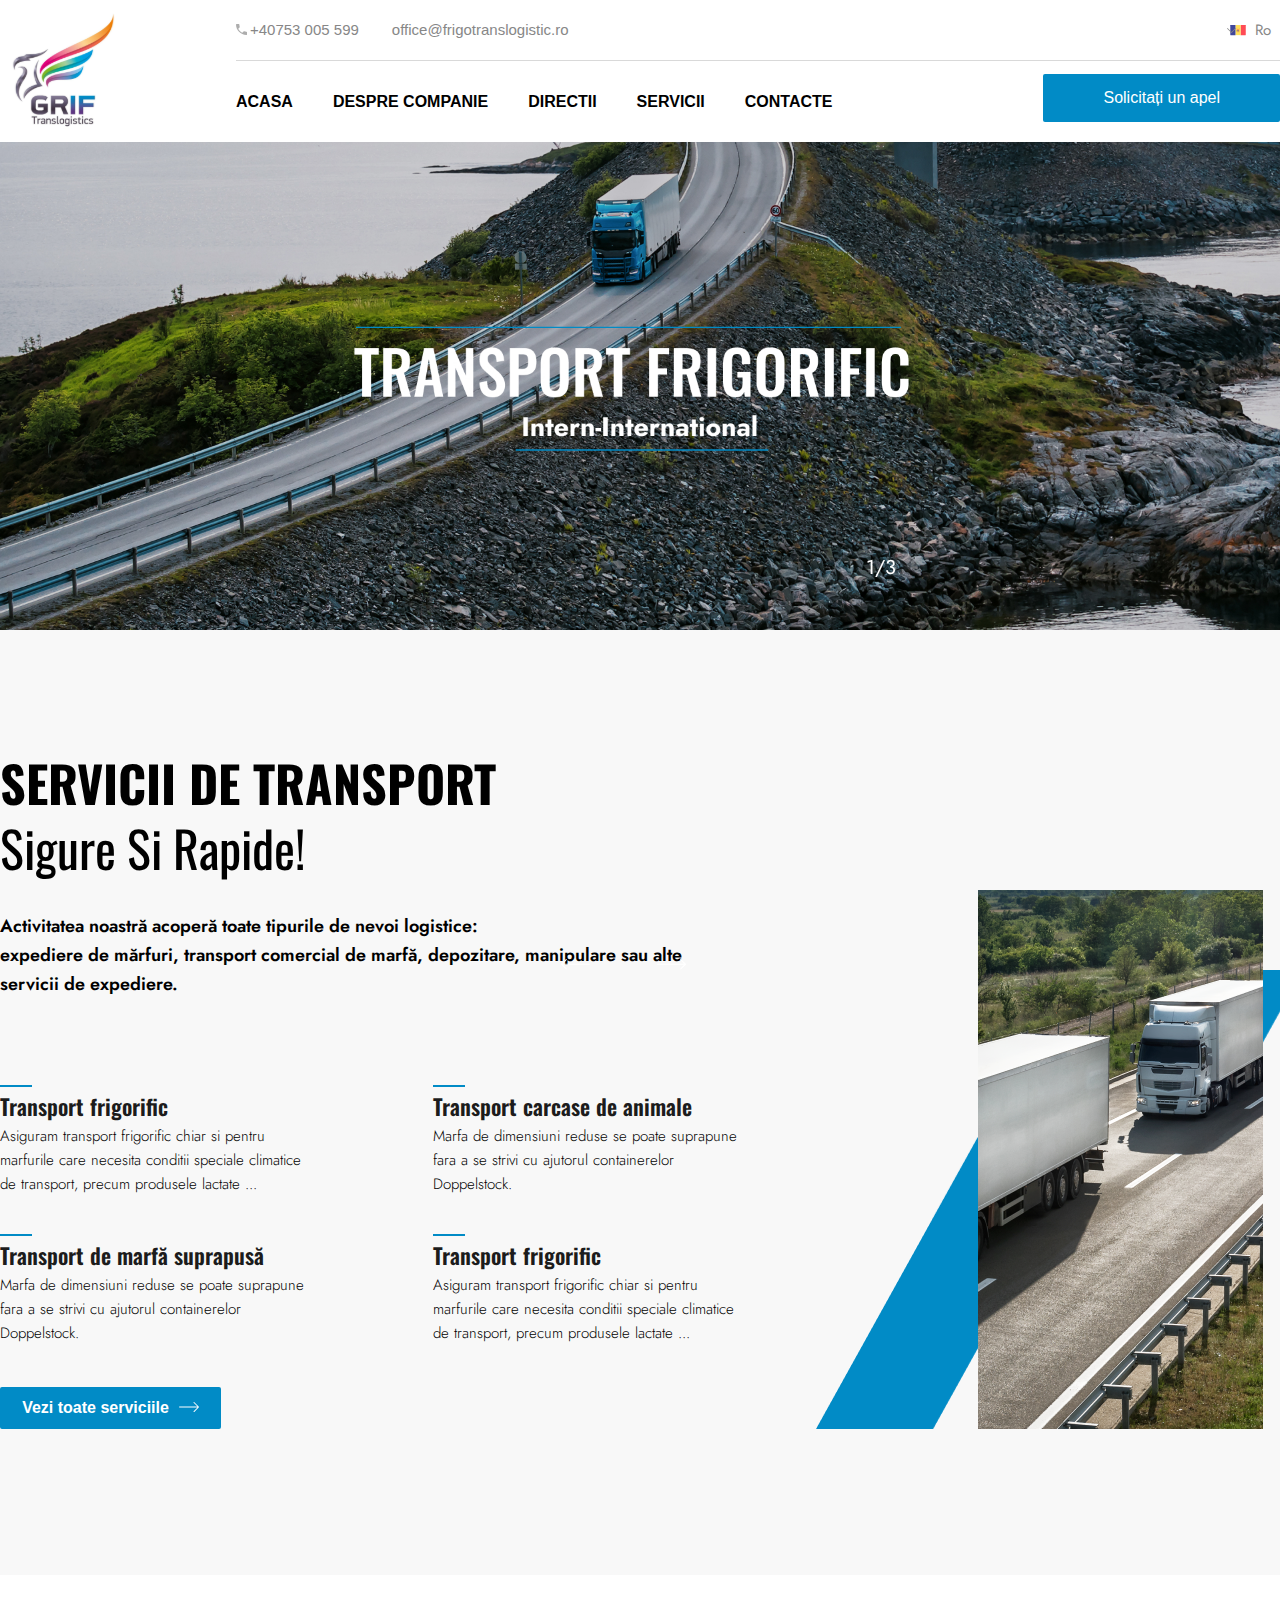
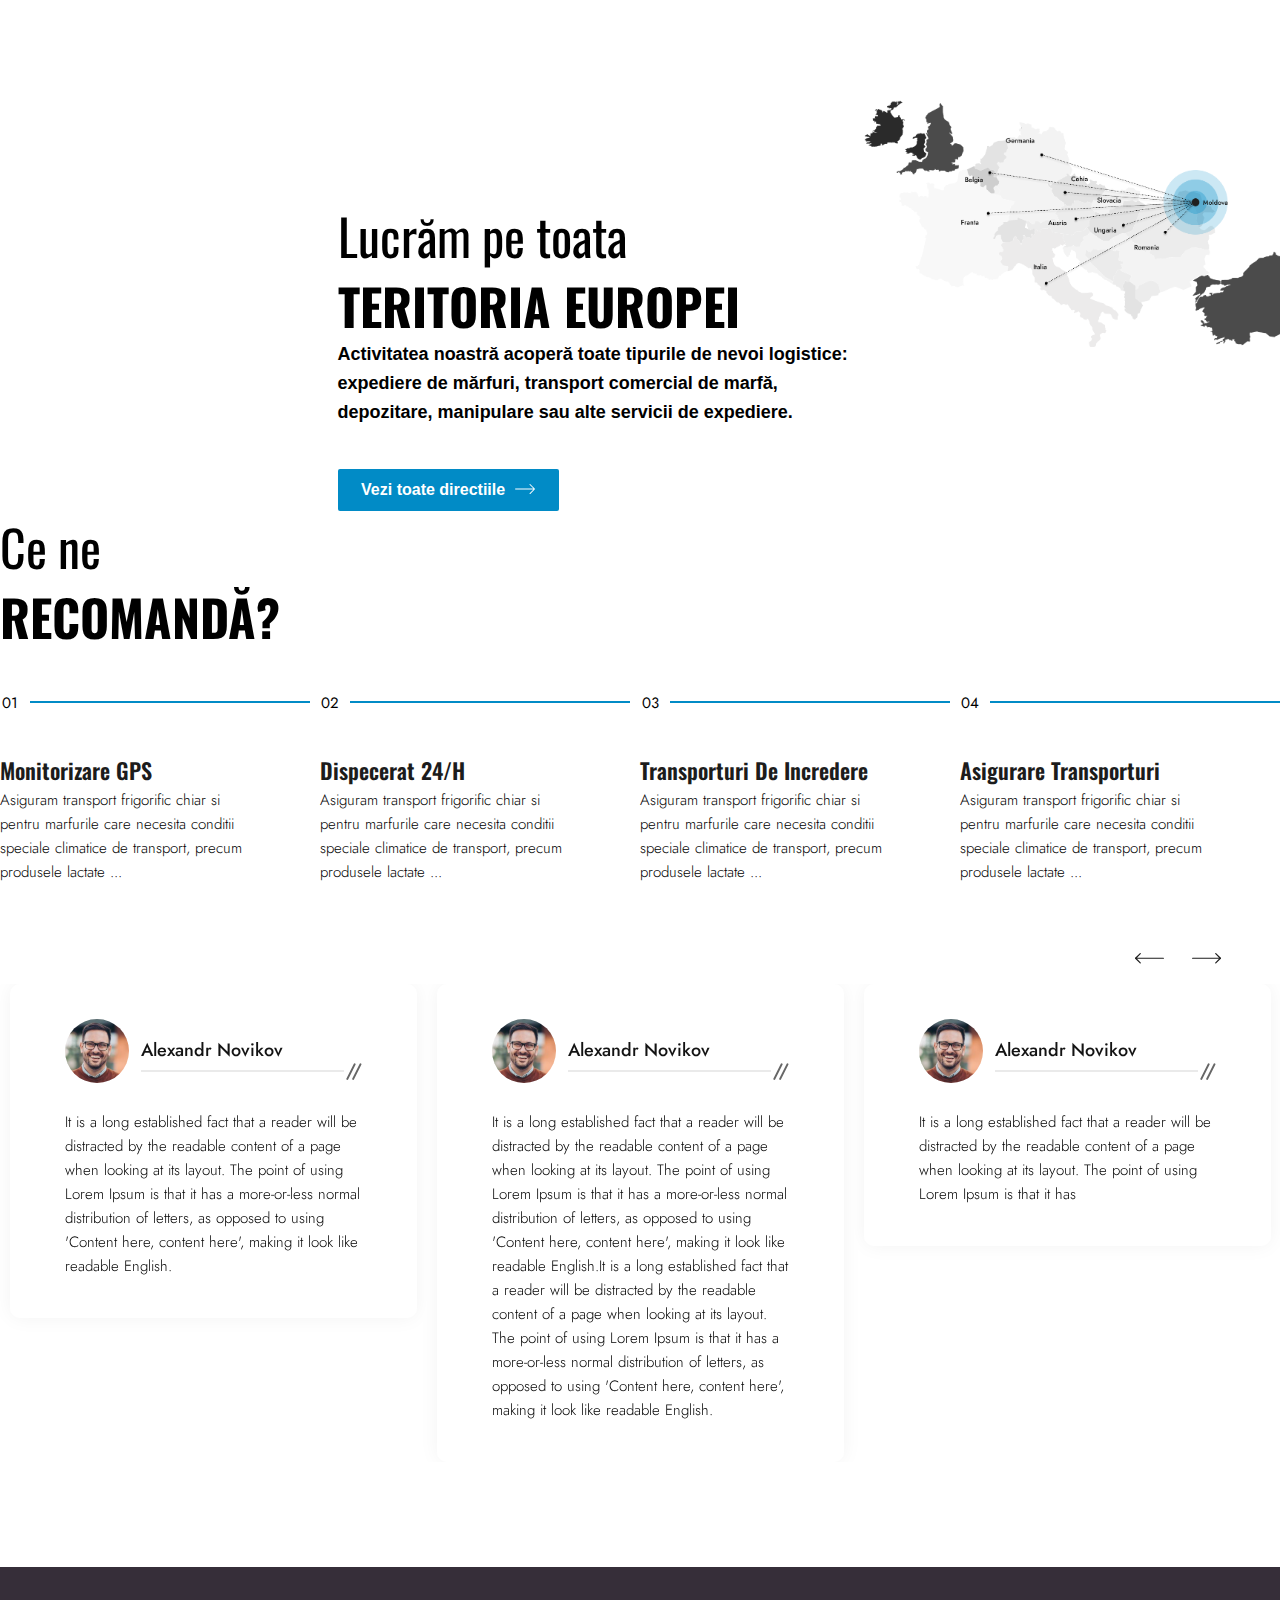
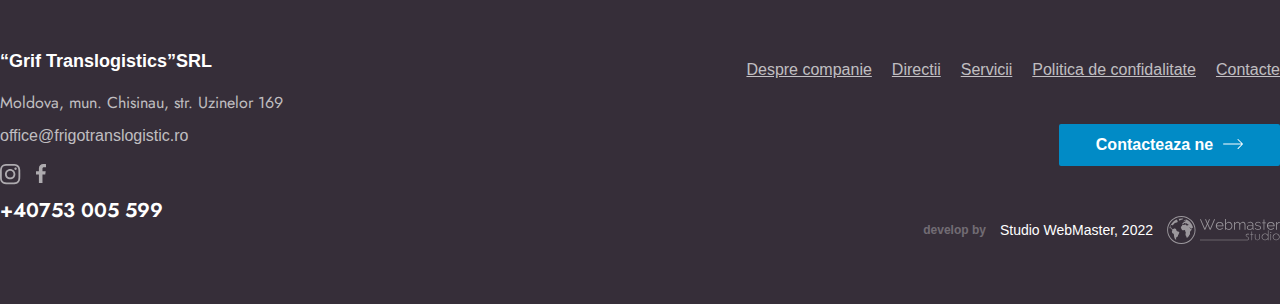
==== commit 2c3e91fe: "upload" ====
--- a/index.html
+++ b/index.html
@@ -1,449 +1,341 @@
 <!DOCTYPE html>
 <html lang="en">
-
 <head>
     <meta name="robots" content="none" />
-    <meta charset="UTF-8" />
-    <meta http-equiv="X-UA-Compatible" content="IE=edge" />
-    <meta name="viewport" content="width=device-width, initial-scale=1.0" />
-    <link rel="preconnect" href="https://fonts.googleapis.com" />
-    <link rel="preconnect" href="https://fonts.gstatic.com" crossorigin />
-    <link href="https://fonts.googleapis.com/css2?family=Oswald:wght@200;300;400;500;600;700&display=swap"
-        rel="stylesheet" />
-    <link
-        href="https://fonts.googleapis.com/css2?family=Jost:wght@100;200;300;400;500;600;700;800;900&family=Oswald:wght@200;300;400;500;600;700&display=swap"
-        rel="stylesheet" />
-    <link rel="stylesheet" href="css/ws.css" />
-    <link rel="stylesheet" href="css/style.css" />
-    <link rel="stylesheet" href="css/mobile.css" />
-    <link rel="stylesheet" href="css/2-scroll-top.css" />
-    <link rel="stylesheet" href="lib/slick/slick.css" />
-    <link rel="stylesheet" href="lib/jqueryUI/jQueryUI.css" />
-    <link rel="stylesheet" href="lib/animatecss/animate.css" />
+    <meta charset="UTF-8"/>
+    <meta http-equiv="X-UA-Compatible" content="IE=edge"/>
+    <meta name="viewport" content="width=device-width, initial-scale=1.0"/>
+    <link rel="preconnect" href="https://fonts.googleapis.com">
+    <link rel="preconnect" href="https://fonts.gstatic.com" crossorigin>
+    <link href="https://fonts.googleapis.com/css2?family=Oswald:wght@200;300;400;500;600;700&display=swap" rel="stylesheet">
+    <link href="https://fonts.googleapis.com/css2?family=Jost:wght@100;200;300;400;500;600;700;800;900&family=Oswald:wght@200;300;400;500;600;700&display=swap" rel="stylesheet">
+    <link rel="stylesheet" href="css/ws.css"/>
+    <link rel="stylesheet" href="css/style.css"/>
+    <link rel="stylesheet" href="css/mobile.css"/>
+    <link rel="stylesheet" href="css/2-scroll-top.css"/>
+    <link rel="stylesheet" href="lib/slick/slick.css"/>
+    <link rel="stylesheet" href="lib/jqueryUI/jQueryUI.css"/>
+    <link rel="stylesheet" href="lib/animatecss/animate.css"/>
     <title>Grifttrans</title>
 </head>
-
 <body id="top">
-    <!-- header -->
-    <div id="content">
-        <div id="page">
-            <header id="header">
-                <div class="container header_wrapper">
-                    <div class="header_logo header_elems">
-                        <a href="index.html#">
-                            <img src="image/icon/logo.svg" alt="logo" />
-                        </a>
+<!-- header -->
+<div id="content">
+    <div id="page">
+        <header id="header">
+            <div class="container header_wrapper">
+
+                <div class="header_logo header_elems">
+                    <a href="index.html#">
+                        <img src="image/icon/logo.svg" alt="logo">
+                    </a>
+                </div>
+                <div class="header__menu-contact menu-contact">
+                    <nav class="menu-contact__body">
+                        <ul class="menu-contact__list">
+                            <ul class="auth-nav">
+                                <li class="header-item contact"><a  href="tel:+40753005599" class="auth-list" >
+                                    <svg width="11" height="11" viewBox="0 0 11 11" fill="none" xmlns="http://www.w3.org/2000/svg">
+                                        <path d="M10.3889 7.6389C9.62807 7.6389 8.89167 7.51667 8.20723 7.29057C7.9964 7.22333 7.755 7.27223 7.58696 7.4403L6.24253 8.7878C4.51003 7.9078 3.0953 6.49307 2.2153 4.76363L3.55973 3.41307C3.7278 3.245 3.77667 3.00363 3.70946 2.7928C3.48336 2.10836 3.36113 1.37196 3.36113 0.61113C3.3611 0.271935 3.08917 0 2.75 0H0.611102C0.275 0 0 0.271935 0 0.611102C0 6.34944 4.65056 11 10.3889 11C10.7281 11 11 10.7281 11 10.3889V8.25C11 7.91083 10.7281 7.6389 10.3889 7.6389Z" fill="#ADADAD"/>
+                                    </svg>+40753 005 599</a>
+                                </li>
+                                <li class="header-item contact header-item contact_mail"><a href="mailto:office@frigotranslogistic.ro" class="auth-list">
+                                    office@frigotranslogistic.ro</a></li>
+                            </ul>
+                            <div class="dropdown">
+                                <div class="dropbtn">Ro</div>
+                                <div class="dropdown-content">
+                                    <a href="#">Ru</a>
+                                    <a href="#">En</a>
+                                </div>
+                            </div>
+                        </ul>
+                    </nav>
+                    <nav class="menu-top__nav">
+                        <ul class="menu-top__list">
+                            <li class="menu-top__item"><a href="/index.html" class="menu-top__link">Acasa</a></li>
+                            <li class="menu-top__item"><a href="/about.html" class="menu-top__link">Despre companie</a></li>
+                            <li class="menu-top__item"><a href="/directions.html" class="menu-top__link">Directii</a></li>
+                            <li class="menu-top__item"><a href="/services.html" class="menu-top__link">Servicii</a></li>
+                            <li class="menu-top__item"><a href="/contact.html" class="menu-top__link">Contacte</a></li>
+                        </ul>
+                        <button data-modal-open type="button" class="button-hero button">
+                            Solicitați un apel
+                        </button>
+                    </nav>
+                </div>
+                <div class="navbar">
+                    <div class="container_menu nav-container">
+                        <input class="checkbox" type="checkbox" name="" id="" />
+                        <div class="hamburger-lines">
+                            <span class="line line1"></span>
+                            <span class="line line2"></span>
+                            <span class="line line3"></span>
+                        </div>
+                        <div class="menu-items">
+                            <li><a href="/index.html">Acasa</a></li>
+                            <li><a href="/about.html">Despre companie</a></li>
+                            <li><a href="/directions.html">Directii</a></li>
+                            <li><a href="/services.html">Servicii</a></li>
+                            <li><a href="/contact.html">Contacte</a></li>
+                        </div>
                     </div>
-                    <div class="header__menu-contact menu-contact">
-                        <nav class="menu-contact__body">
-                            <ul class="menu-contact__list">
-                                <ul class="auth-nav">
-                                    <li class="header-item contact">
-                                        <a href="tel:+40753005599" class="auth-list">
-                                            <svg width="11" height="11" viewBox="0 0 11 11" fill="none"
-                                                xmlns="http://www.w3.org/2000/svg">
-                                                <path
-                                                    d="M10.3889 7.6389C9.62807 7.6389 8.89167 7.51667 8.20723 7.29057C7.9964 7.22333 7.755 7.27223 7.58696 7.4403L6.24253 8.7878C4.51003 7.9078 3.0953 6.49307 2.2153 4.76363L3.55973 3.41307C3.7278 3.245 3.77667 3.00363 3.70946 2.7928C3.48336 2.10836 3.36113 1.37196 3.36113 0.61113C3.3611 0.271935 3.08917 0 2.75 0H0.611102C0.275 0 0 0.271935 0 0.611102C0 6.34944 4.65056 11 10.3889 11C10.7281 11 11 10.7281 11 10.3889V8.25C11 7.91083 10.7281 7.6389 10.3889 7.6389Z"
-                                                    fill="#ADADAD" />
-                                            </svg>+40753 005 599</a>
-                                    </li>
-                                    <li class="header-item contact">
-                                        <a href="mailto:office@frigotranslogistic.ro" class="auth-list">
-                                            office@frigotranslogistic.ro</a>
-                                    </li>
-                                </ul>
-                                <div class="dropdown">
-                                    <div class="dropbtn">Ro</div>
-                                    <div class="dropdown-content">
-                                        <a href="#">Ru</a>
-                                        <a href="#">En</a>
-                                    </div>
-                                </div>
-                            </ul>
-                        </nav>
-                        <nav class="menu-top__nav">
-                            <ul class="menu-top__list">
-                                <li class="menu-top__item">
-                                    <a href="/Griftrans/index.html" class="menu-top__link">Acasa</a>
-                                </li>
-                                <li class="menu-top__item">
-                                    <a href="/Griftrans/about.html" class="menu-top__link">Despre companie</a>
-                                </li>
-                                <li class="menu-top__item">
-                                    <a href="/Griftrans/directions.html" class="menu-top__link">Directii</a>
-                                </li>
-                                <li class="menu-top__item">
-                                    <a href="/Griftrans/services.html" class="menu-top__link">Servicii</a>
-                                </li>
-                                <li class="menu-top__item">
-                                    <a href="/Griftrans/contact.html" class="menu-top__link">Contacte</a>
-                                </li>
-                            </ul>
-                            <button data-modal-open type="button" class="button-hero button">
-                                Solicitați un apel
-                            </button>
-                        </nav>
-                    </div>
-
-                    <div id="burger">
-                        <img src="" alt="" />
-                    </div>
-                </div>
-            </header>
-        </div>
-    </div>
-    <main class="home_block">
-        <div class="mobile_full-container">
-            <div class="slider-nav">
-                <span class="slider-nav__arrow js-gallery-prev"></span>
-                <span class="slider-nav__arrow js-gallery-next"></span>
-            </div>
-            <div class="full-container slider js-slider">
-                <div class="main_slider block slider__item">
+                </div>
+            </div>
+        </header>
+
+    </div>
+</div>
+<main class="home_block">
+    <div class="mobile_full-container">
+        <div class="slider-nav">
+            <span class="slider-nav__arrow js-gallery-prev"></span>
+            <span class="slider-nav__arrow js-gallery-next"></span>
+        </div>
+        <div class="full-container slider js-slider">
+            <div class="main_slider block slider__item">
+                <a href="#">
+                    <img class="images_slider" src="image/upload/hero.jpg" alt="banner">
+                </a>
+            </div>
+            <div class="main_slider block slider__item">
+                <a href="#">
+                    <img class="images_slider" src="image/upload/hero.jpg" alt="banner">
+                </a>
+            </div>
+            <div class="main_slider block slider__item">
+                <a href="#">
+                    <img class="images_slider" src="image/upload/hero.jpg" alt="banner">
+                </a>
+            </div>
+        </div>
+    </div>
+    <div class="container_services">
+    <div class="container">
+    <section class="services">
+        <p class="services_title">Servicii De Transport </p>
+        <span class="services_desc">Sigure Si Rapide!</span>
+        <div class="section_sevices">
+            <div class="section_sevices_cnt">
+                <p class="services_desc_cnt">Activitatea noastră acoperă toate tipurile de nevoi logistice:<br>
+                    expediere de mărfuri, transport comercial de marfă, depozitare, manipulare sau alte servicii de expediere.
+                </p>
+                <ul class="section_sevices_list left" >
                     <a href="#">
-                        <img class="images_slider" src="image/upload/hero.jpg" alt="banner" />
+                    <li class="section_sevices_item" >
+                       <span>Transport frigorific</span>
+                        <p>Asiguram transport frigorific chiar si pentru marfurile care necesita conditii speciale climatice de transport, precum produsele lactate ...</p>
+                    </li></a>
+                    <a href="#">
+                    <li class="section_sevices_item" >
+                        <span>Transport carcase de animale</span>
+                        <p>Marfa de dimensiuni reduse se poate suprapune fara a se strivi cu ajutorul containerelor Doppelstock.</p>
+                    </li></a>
+                </ul>
+                <ul class="section_sevices_list right" >
+                    <a href="#">
+                    <li class="section_sevices_item" >
+                        <span>Transport de marfă suprapusă</span>
+                        <p>Marfa de dimensiuni reduse se poate suprapune fara a se strivi cu ajutorul containerelor Doppelstock.</p>
+                    </li></a>
+                    <a href="#">
+                    <li class="section_sevices_item" >
+                        <span>Transport frigorific</span>
+                        <p>Asiguram transport frigorific chiar si pentru marfurile care necesita conditii speciale climatice de transport, precum produsele lactate ...</p>
+                    </li></a>
+                </ul>
+                <div class="footer_contact_btn serv_contact_btn">
+                    <a href="#">Vezi toate serviciile<svg width="20" height="11" viewBox="0 0 20 11" fill="none" xmlns="http://www.w3.org/2000/svg">
+                        <path d="M19.8678 4.70428L15.3225 0.158889C15.1592 -0.0317713 14.8722 -0.0539973 14.6816 0.10932C14.4909 0.272598 14.4687 0.559546 14.632 0.750207C14.6472 0.76798 14.6638 0.784581 14.6816 0.799776L18.4497 4.57244H0.454523C0.203512 4.57244 0 4.77596 0 5.02701C0 5.27806 0.203512 5.48153 0.454523 5.48153H18.4497L14.6816 9.24963C14.4909 9.4129 14.4687 9.69985 14.632 9.89051C14.7953 10.0812 15.0822 10.1034 15.2729 9.94008C15.2907 9.92485 15.3073 9.90829 15.3225 9.89051L19.8678 5.34513C20.0441 5.1679 20.0441 4.88158 19.8678 4.70428Z" fill="white"/>
+                    </svg>
                     </a>
                 </div>
-                <div class="main_slider block slider__item">
-                    <a href="#">
-                        <img class="images_slider" src="image/upload/hero.jpg" alt="banner" />
-                    </a>
-                </div>
-                <div class="main_slider block slider__item">
-                    <a href="#">
-                        <img class="images_slider" src="image/upload/hero.jpg" alt="banner" />
-                    </a>
-                </div>
-            </div>
-        </div>
-        <div class="container_services">
-            <div class="container">
-                <section class="services">
-                    <p class="services_title">Servicii De Transport</p>
-                    <span class="services_desc">Sigure Si Rapide!</span>
-                    <div class="section_sevices">
-                        <div class="section_sevices_cnt">
-                            <p class="services_desc_cnt">
-                                Activitatea noastră acoperă toate tipurile de nevoi
-                                logistice:<br />
-                                expediere de mărfuri, transport comercial de marfă,
-                                depozitare, manipulare sau alte servicii de expediere.
-                            </p>
-                            <ul class="section_sevices_list left">
-                                <a href="#">
-                                    <li class="section_sevices_item">
-                                        <span>Transport frigorific</span>
-                                        <p>
-                                            Asiguram transport frigorific chiar si pentru marfurile
-                                            care necesita conditii speciale climatice de transport,
-                                            precum produsele lactate ...
-                                        </p>
-                                    </li>
-                                </a>
-                                <a href="#">
-                                    <li class="section_sevices_item">
-                                        <span>Transport carcase de animale</span>
-                                        <p>
-                                            Marfa de dimensiuni reduse se poate suprapune fara a se
-                                            strivi cu ajutorul containerelor Doppelstock.
-                                        </p>
-                                    </li>
-                                </a>
-                            </ul>
-                            <ul class="section_sevices_list right">
-                                <a href="#">
-                                    <li class="section_sevices_item">
-                                        <span>Transport de marfă suprapusă</span>
-                                        <p>
-                                            Marfa de dimensiuni reduse se poate suprapune fara a se
-                                            strivi cu ajutorul containerelor Doppelstock.
-                                        </p>
-                                    </li>
-                                </a>
-                                <a href="#">
-                                    <li class="section_sevices_item">
-                                        <span>Transport frigorific</span>
-                                        <p>
-                                            Asiguram transport frigorific chiar si pentru marfurile
-                                            care necesita conditii speciale climatice de transport,
-                                            precum produsele lactate ...
-                                        </p>
-                                    </li>
-                                </a>
-                            </ul>
-                            <div class="footer_contact_btn">
-                                <a href="#">Vezi toate serviciile<svg width="20" height="11" viewBox="0 0 20 11"
-                                        fill="none" xmlns="http://www.w3.org/2000/svg">
-                                        <path
-                                            d="M19.8678 4.70428L15.3225 0.158889C15.1592 -0.0317713 14.8722 -0.0539973 14.6816 0.10932C14.4909 0.272598 14.4687 0.559546 14.632 0.750207C14.6472 0.76798 14.6638 0.784581 14.6816 0.799776L18.4497 4.57244H0.454523C0.203512 4.57244 0 4.77596 0 5.02701C0 5.27806 0.203512 5.48153 0.454523 5.48153H18.4497L14.6816 9.24963C14.4909 9.4129 14.4687 9.69985 14.632 9.89051C14.7953 10.0812 15.0822 10.1034 15.2729 9.94008C15.2907 9.92485 15.3073 9.90829 15.3225 9.89051L19.8678 5.34513C20.0441 5.1679 20.0441 4.88158 19.8678 4.70428Z"
-                                            fill="white" />
+
+            </div>
+            <div class="section_sevices_img">
+                <img src="image/upload/Rectangle_5.png" alt="">
+            </div>
+        </div>
+    </section>
+    </div>
+    </div>
+    <section class="services_logist">
+        <div class="logist">
+            <span class="services_logist_desc">Lucrăm pe toata</span>
+            <p class="services_logist_title">teritoria Europei </p>
+            <div class="services_logist_cnt">
+                <p>Activitatea noastră acoperă toate tipurile de nevoi logistice:
+                    expediere de mărfuri, transport comercial de marfă, depozitare, manipulare sau alte servicii de expediere.
+                </p>
+            </div>
+            <div class="footer_contact_btn services_logist_cnt_btn">
+                <a href="#">Vezi toate directiile<svg width="20" height="11" viewBox="0 0 20 11" fill="none" xmlns="http://www.w3.org/2000/svg">
+                    <path d="M19.8678 4.70428L15.3225 0.158889C15.1592 -0.0317713 14.8722 -0.0539973 14.6816 0.10932C14.4909 0.272598 14.4687 0.559546 14.632 0.750207C14.6472 0.76798 14.6638 0.784581 14.6816 0.799776L18.4497 4.57244H0.454523C0.203512 4.57244 0 4.77596 0 5.02701C0 5.27806 0.203512 5.48153 0.454523 5.48153H18.4497L14.6816 9.24963C14.4909 9.4129 14.4687 9.69985 14.632 9.89051C14.7953 10.0812 15.0822 10.1034 15.2729 9.94008C15.2907 9.92485 15.3073 9.90829 15.3225 9.89051L19.8678 5.34513C20.0441 5.1679 20.0441 4.88158 19.8678 4.70428Z" fill="white"/>
+                </svg>
+                </a>
+            </div>
+        </div>
+        <div class="logist_map"><img src="image/upload/map_services.png" alt=""></div>
+        </section>
+    <div class="container">
+        <section class="recommend">
+            <p class="recommend_title">Ce ne</p>
+            <span class="recommend_desc">recomandă?</span>
+            <div class="recommend_cnt">
+                <ul class="recommend_cnt_list">
+                    <li class="recommend_cnt_item">
+                        <span>01</span>
+                        <p class="recommend_cnt_title">Monitorizare GPS</p>
+                        <p class="recommend_cnt_desc">Asiguram transport frigorific chiar si pentru marfurile care necesita conditii speciale climatice de transport, precum produsele lactate ...</p>
+                    </li>
+                    <li class="recommend_cnt_item">
+                        <span>02</span>
+                        <p class="recommend_cnt_title">Dispecerat 24/H</p>
+                        <p class="recommend_cnt_desc">Asiguram transport frigorific chiar si pentru marfurile care necesita conditii speciale climatice de transport, precum produsele lactate ...</p>
+                    </li>
+                    <li class="recommend_cnt_item">
+                        <span>03</span>
+                        <p class="recommend_cnt_title">Transporturi De Incredere</p>
+                        <p class="recommend_cnt_desc">Asiguram transport frigorific chiar si pentru marfurile care necesita conditii speciale climatice de transport, precum produsele lactate ...</p>
+                    </li>
+                    <li class="recommend_cnt_item">
+                        <span>04</span>
+                        <p class="recommend_cnt_title">Asigurare Transporturi</p>
+                        <p class="recommend_cnt_desc">Asiguram transport frigorific chiar si pentru marfurile care necesita conditii speciale climatice de transport, precum produsele lactate ...</p>
+                    </li>
+                </ul>
+            </div>
+        </section>
+    </div>
+    <div class="container">
+        <div class="reviews reviews_slider product_equipment_slider">
+            <div class="reviews_block">
+            <div class="reviews_title">
+                <img src="image/icon/man_rev.svg" alt="">
+                <p>Alexandr Novikov</p>
+            </div>
+            <div class="reviews_desc">
+                <p>It is a long established fact that a reader will be distracted by the readable content of a page when looking at its layout. The point of using Lorem Ipsum is that it has a more-or-less normal distribution of letters, as opposed to using 'Content here, content here', making it look like readable English.</p>
+            </div>
+            </div>
+            <div class="reviews_block">
+                <div class="reviews_title">
+                    <img src="image/icon/man_rev.svg" alt="">
+                    <p>Alexandr Novikov</p>
+                </div>
+                <div class="reviews_desc">
+                    <p>It is a long established fact that a reader will be distracted by the readable content of a page when looking at its layout. The point of using Lorem Ipsum is that it has a more-or-less normal distribution of letters, as opposed to using 'Content here, content here', making it look like readable English.It is a long established fact that a reader will be distracted by the readable content of a page when looking at its layout. The point of using Lorem Ipsum is that it has a more-or-less normal distribution of letters, as opposed to using 'Content here, content here', making it look like readable English.</p>
+                </div>
+            </div>
+            <div class="reviews_block">
+                <div class="reviews_title">
+                    <img src="image/icon/man_rev.svg" alt="">
+                    <p>Alexandr Novikov</p>
+                </div>
+                <div class="reviews_desc">
+                    <p>It is a long established fact that a reader will be distracted by the readable content of a page when looking at its layout. The point of using Lorem Ipsum is that it has </p>
+                </div>
+            </div>
+            <div class="reviews_block">
+                <div class="reviews_title">
+                    <img src="image/icon/man_rev.svg" alt="">
+                    <p>Alexandr Novikov</p>
+                </div>
+                <div class="reviews_desc">
+                    <p>It is a long established fact that a reader will be distracted by the readable content of a page when looking at its layout. The point of using Lorem Ipsum is that it has </p>
+                </div>
+            </div>
+            <div class="reviews_block">
+                <div class="reviews_title">
+                    <img src="image/icon/man_rev.svg" alt="">
+                    <p>Alexandr Novikov</p>
+                </div>
+                <div class="reviews_desc">
+                    <p>It is a long established fact that a reader will be distracted by the readable content of a page when looking at its layout. The point of using Lorem Ipsum is that it has </p>
+                </div>
+            </div>
+        </div>
+    </div>
+</main>
+
+<!-- Футер -->
+<footer class="footer-section">
+    <div class="container">
+        <div class="footer-blocks">
+            <div class="footer-contacts">
+                <a href="./index.html" class="logo footer-logo">
+                    <span class="accent">“Grif Translogistics”</span>SRL</a>
+
+                <address>
+                    <ul class="list">
+                        <li>
+                            <a class="adress-info" href="https://goo.gl/maps/8xx7vyXXwGKsBaTT6" target="_blank"
+                               rel="noreferrer noopener">Moldova, mun. Chisinau, str. Uzinelor 169</a>
+                        </li>
+                        <li class="contacts-align"><a href="mailto:office@frigotranslogistic.ro"
+                                                      class="contacts">office@frigotranslogistic.ro</a></li>
+                        <ul class="join-icons list">
+                            <li class="join-icon-container insta_blue">
+                                <a href="#" rel="noopener noreferrer nofollow" target="_blank" class="join-link" aria-label="Ссылка на Instagram">
+                                    <svg width="21" height="21" viewBox="0 0 21 21" fill="none" xmlns="http://www.w3.org/2000/svg">
+                                        <path fill-rule="evenodd" clip-rule="evenodd" d="M14.3351 0.0637634C12.4676 -0.0233559 7.84178 -0.0191268 5.97252 0.0637634C4.32994 0.140733 2.88105 0.537422 1.71297 1.7055C-0.0339027 3.45237 -0.0177886 5.74244 0.00491529 8.96904C0.00758317 9.34819 0.010342 9.74027 0.010342 10.1459C0.010342 10.5256 0.00830861 10.8925 0.00634221 11.2473C-0.0121408 14.5824 -0.0247004 16.8487 1.71297 18.5863C3.46305 20.3357 5.77837 20.3185 8.96852 20.2948H8.96857C9.35078 20.2919 9.74554 20.289 10.1534 20.289H10.2084C14.0772 20.289 15.4209 20.289 16.7973 19.7561C18.6776 19.0262 20.0968 17.3455 20.2356 14.3268C20.3235 12.4584 20.3184 7.83345 20.2356 5.96419C20.0681 2.40076 18.1557 0.239694 14.3351 0.0637634ZM17.2913 17.2948C16.1127 18.4733 14.5138 18.4697 11.0601 18.4617C10.7637 18.461 10.4536 18.4603 10.1289 18.4603L9.54794 18.4606C5.74104 18.4633 4.14563 18.4645 2.96648 17.2821C1.73975 16.0612 1.76004 14.2036 1.78948 11.5077V11.5077C1.79424 11.0715 1.79925 10.6133 1.79925 10.1324C1.79925 9.72454 1.7956 9.32666 1.79204 8.93995L1.79204 8.93992C1.75491 4.89559 1.729 2.07276 6.00973 1.85352L6.05827 1.8518C7.09748 1.81507 7.44565 1.80277 10.117 1.80277L10.1551 1.82814C10.5413 1.82814 10.9204 1.82468 11.2909 1.82129C15.2441 1.78515 18.217 1.75798 18.4111 6.04539C18.4593 7.11535 18.4703 7.43676 18.4703 10.1451C18.4703 10.3886 18.4705 10.6237 18.4707 10.8508V10.8509C18.4742 14.5224 18.4757 16.1047 17.2913 17.2948ZM10.1535 4.9376C7.27518 4.9376 4.94495 7.27037 4.94495 10.1461C4.94495 13.0245 7.27771 15.3547 10.1535 15.3547C13.0318 15.3547 15.362 13.0219 15.362 10.1461C15.362 7.26783 13.0293 4.9376 10.1535 4.9376ZM10.1535 13.5269C8.28508 13.5269 6.77276 12.0137 6.77276 10.1461C6.77276 8.27858 8.28593 6.76541 10.1535 6.76541C12.0211 6.76541 13.5342 8.27858 13.5342 10.1461C13.5351 12.0137 12.0219 13.5269 10.1535 13.5269ZM16.7855 4.73183C16.7855 5.40403 16.2405 5.94896 15.5683 5.94896C14.8961 5.94896 14.3512 5.40403 14.3512 4.73183C14.3512 4.05963 14.8961 3.5147 15.5683 3.5147C16.2405 3.5147 16.7855 4.05963 16.7855 4.73183Z" fill="white" fill-opacity="0.6"/>
                                     </svg>
                                 </a>
-                            </div>
-                        </div>
-                        <div class="section_sevices_img">
-                            <img src="image/upload/Rectangle_5.png" alt="" />
-                        </div>
-                    </div>
-                </section>
-            </div>
-        </div>
-        <section class="services_logist">
-            <div class="logist">
-                <span class="services_logist_desc">Lucrăm pe toata</span>
-                <p class="services_logist_title">teritoria Europei</p>
-                <div class="services_logist_cnt">
-                    <p>
-                        Activitatea noastră acoperă toate tipurile de nevoi logistice:
-                        expediere de mărfuri, transport comercial de marfă, depozitare,
-                        manipulare sau alte servicii de expediere.
-                    </p>
-                </div>
-                <div class="footer_contact_btn">
-                    <a href="#">Vezi toate directiile<svg width="20" height="11" viewBox="0 0 20 11" fill="none"
-                            xmlns="http://www.w3.org/2000/svg">
-                            <path
-                                d="M19.8678 4.70428L15.3225 0.158889C15.1592 -0.0317713 14.8722 -0.0539973 14.6816 0.10932C14.4909 0.272598 14.4687 0.559546 14.632 0.750207C14.6472 0.76798 14.6638 0.784581 14.6816 0.799776L18.4497 4.57244H0.454523C0.203512 4.57244 0 4.77596 0 5.02701C0 5.27806 0.203512 5.48153 0.454523 5.48153H18.4497L14.6816 9.24963C14.4909 9.4129 14.4687 9.69985 14.632 9.89051C14.7953 10.0812 15.0822 10.1034 15.2729 9.94008C15.2907 9.92485 15.3073 9.90829 15.3225 9.89051L19.8678 5.34513C20.0441 5.1679 20.0441 4.88158 19.8678 4.70428Z"
-                                fill="white" />
-                        </svg>
-                    </a>
-                </div>
-            </div>
-            <div class="logist_map">
-                <img src="image/upload/map_services.png" alt="" />
-            </div>
-        </section>
-        <div class="container">
-            <section class="recommend">
-                <p class="recommend_title">Ce ne</p>
-                <span class="recommend_desc">recomandă?</span>
-                <div class="recommend_cnt">
-                    <ul class="recommend_cnt_list">
-                        <li class="recommend_cnt_item">
-                            <span>01</span>
-                            <p class="recommend_cnt_title">Monitorizare GPS</p>
-                            <p class="recommend_cnt_desc">
-                                Asiguram transport frigorific chiar si pentru marfurile care
-                                necesita conditii speciale climatice de transport, precum
-                                produsele lactate ...
-                            </p>
-                        </li>
-                        <li class="recommend_cnt_item">
-                            <span>02</span>
-                            <p class="recommend_cnt_title">Dispecerat 24/H</p>
-                            <p class="recommend_cnt_desc">
-                                Asiguram transport frigorific chiar si pentru marfurile care
-                                necesita conditii speciale climatice de transport, precum
-                                produsele lactate ...
-                            </p>
-                        </li>
-                        <li class="recommend_cnt_item">
-                            <span>03</span>
-                            <p class="recommend_cnt_title">Transporturi De Incredere</p>
-                            <p class="recommend_cnt_desc">
-                                Asiguram transport frigorific chiar si pentru marfurile care
-                                necesita conditii speciale climatice de transport, precum
-                                produsele lactate ...
-                            </p>
-                        </li>
-                        <li class="recommend_cnt_item">
-                            <span>04</span>
-                            <p class="recommend_cnt_title">Asigurare Transporturi</p>
-                            <p class="recommend_cnt_desc">
-                                Asiguram transport frigorific chiar si pentru marfurile care
-                                necesita conditii speciale climatice de transport, precum
-                                produsele lactate ...
-                            </p>
-                        </li>
-                    </ul>
-                </div>
-            </section>
-        </div>
-        <div class="container">
-            <div class="reviews reviews_slider product_equipment_slider">
-                <div class="reviews_block">
-                    <div class="reviews_title">
-                        <img src="image/icon/man_rev.svg" alt="" />
-                        <p>Alexandr Novikov</p>
-                    </div>
-                    <div class="reviews_desc">
-                        <p>
-                            It is a long established fact that a reader will be distracted
-                            by the readable content of a page when looking at its layout.
-                            The point of using Lorem Ipsum is that it has a more-or-less
-                            normal distribution of letters, as opposed to using 'Content
-                            here, content here', making it look like readable English.
-                        </p>
-                    </div>
-                </div>
-                <div class="reviews_block">
-                    <div class="reviews_title">
-                        <img src="image/icon/man_rev.svg" alt="" />
-                        <p>Alexandr Novikov</p>
-                    </div>
-                    <div class="reviews_desc">
-                        <p>
-                            It is a long established fact that a reader will be distracted
-                            by the readable content of a page when looking at its layout.
-                            The point of using Lorem Ipsum is that it has a more-or-less
-                            normal distribution of letters, as opposed to using 'Content
-                            here, content here', making it look like readable English.It is
-                            a long established fact that a reader will be distracted by the
-                            readable content of a page when looking at its layout. The point
-                            of using Lorem Ipsum is that it has a more-or-less normal
-                            distribution of letters, as opposed to using 'Content here,
-                            content here', making it look like readable English.
-                        </p>
-                    </div>
-                </div>
-                <div class="reviews_block">
-                    <div class="reviews_title">
-                        <img src="image/icon/man_rev.svg" alt="" />
-                        <p>Alexandr Novikov</p>
-                    </div>
-                    <div class="reviews_desc">
-                        <p>
-                            It is a long established fact that a reader will be distracted
-                            by the readable content of a page when looking at its layout.
-                            The point of using Lorem Ipsum is that it has
-                        </p>
-                    </div>
-                </div>
-                <div class="reviews_block">
-                    <div class="reviews_title">
-                        <img src="image/icon/man_rev.svg" alt="" />
-                        <p>Alexandr Novikov</p>
-                    </div>
-                    <div class="reviews_desc">
-                        <p>
-                            It is a long established fact that a reader will be distracted
-                            by the readable content of a page when looking at its layout.
-                            The point of using Lorem Ipsum is that it has
-                        </p>
-                    </div>
-                </div>
-                <div class="reviews_block">
-                    <div class="reviews_title">
-                        <img src="image/icon/man_rev.svg" alt="" />
-                        <p>Alexandr Novikov</p>
-                    </div>
-                    <div class="reviews_desc">
-                        <p>
-                            It is a long established fact that a reader will be distracted
-                            by the readable content of a page when looking at its layout.
-                            The point of using Lorem Ipsum is that it has
-                        </p>
-                    </div>
-                </div>
-            </div>
-        </div>
-    </main>
-
-    <!-- Футер -->
-    <footer class="footer-section">
-        <div class="container">
-            <div class="footer-blocks">
-                <div class="footer-contacts">
-                    <a href="./index.html" class="logo footer-logo">
-                        <span class="accent">“Grif Translogistics”</span>SRL</a>
-
-                    <address>
-                        <ul class="list">
-                            <li>
-                                <a class="adress-info" href="https://goo.gl/maps/8xx7vyXXwGKsBaTT6" target="_blank"
-                                    rel="noreferrer noopener">Moldova, mun. Chisinau, str. Uzinelor 169</a>
                             </li>
-                            <li class="contacts-align">
-                                <a href="mailto:office@frigotranslogistic.ro"
-                                    class="contacts">office@frigotranslogistic.ro</a>
-                            </li>
-                            <ul class="join-icons list">
-                                <li class="join-icon-container insta_blue">
-                                    <a href="#" rel="noopener noreferrer nofollow" target="_blank" class="join-link"
-                                        aria-label="Ссылка на Instagram">
-                                        <svg width="21" height="21" viewBox="0 0 21 21" fill="none"
-                                            xmlns="http://www.w3.org/2000/svg">
-                                            <path fill-rule="evenodd" clip-rule="evenodd"
-                                                d="M14.3351 0.0637634C12.4676 -0.0233559 7.84178 -0.0191268 5.97252 0.0637634C4.32994 0.140733 2.88105 0.537422 1.71297 1.7055C-0.0339027 3.45237 -0.0177886 5.74244 0.00491529 8.96904C0.00758317 9.34819 0.010342 9.74027 0.010342 10.1459C0.010342 10.5256 0.00830861 10.8925 0.00634221 11.2473C-0.0121408 14.5824 -0.0247004 16.8487 1.71297 18.5863C3.46305 20.3357 5.77837 20.3185 8.96852 20.2948H8.96857C9.35078 20.2919 9.74554 20.289 10.1534 20.289H10.2084C14.0772 20.289 15.4209 20.289 16.7973 19.7561C18.6776 19.0262 20.0968 17.3455 20.2356 14.3268C20.3235 12.4584 20.3184 7.83345 20.2356 5.96419C20.0681 2.40076 18.1557 0.239694 14.3351 0.0637634ZM17.2913 17.2948C16.1127 18.4733 14.5138 18.4697 11.0601 18.4617C10.7637 18.461 10.4536 18.4603 10.1289 18.4603L9.54794 18.4606C5.74104 18.4633 4.14563 18.4645 2.96648 17.2821C1.73975 16.0612 1.76004 14.2036 1.78948 11.5077V11.5077C1.79424 11.0715 1.79925 10.6133 1.79925 10.1324C1.79925 9.72454 1.7956 9.32666 1.79204 8.93995L1.79204 8.93992C1.75491 4.89559 1.729 2.07276 6.00973 1.85352L6.05827 1.8518C7.09748 1.81507 7.44565 1.80277 10.117 1.80277L10.1551 1.82814C10.5413 1.82814 10.9204 1.82468 11.2909 1.82129C15.2441 1.78515 18.217 1.75798 18.4111 6.04539C18.4593 7.11535 18.4703 7.43676 18.4703 10.1451C18.4703 10.3886 18.4705 10.6237 18.4707 10.8508V10.8509C18.4742 14.5224 18.4757 16.1047 17.2913 17.2948ZM10.1535 4.9376C7.27518 4.9376 4.94495 7.27037 4.94495 10.1461C4.94495 13.0245 7.27771 15.3547 10.1535 15.3547C13.0318 15.3547 15.362 13.0219 15.362 10.1461C15.362 7.26783 13.0293 4.9376 10.1535 4.9376ZM10.1535 13.5269C8.28508 13.5269 6.77276 12.0137 6.77276 10.1461C6.77276 8.27858 8.28593 6.76541 10.1535 6.76541C12.0211 6.76541 13.5342 8.27858 13.5342 10.1461C13.5351 12.0137 12.0219 13.5269 10.1535 13.5269ZM16.7855 4.73183C16.7855 5.40403 16.2405 5.94896 15.5683 5.94896C14.8961 5.94896 14.3512 5.40403 14.3512 4.73183C14.3512 4.05963 14.8961 3.5147 15.5683 3.5147C16.2405 3.5147 16.7855 4.05963 16.7855 4.73183Z"
-                                                fill="white" fill-opacity="0.6" />
-                                        </svg>
-                                    </a>
-                                </li>
-                                <li class="join-icon-container facebook_blue">
-                                    <a href="#" rel="noopener noreferrer nofollow" target="_blank" class="join-link"
-                                        aria-label="Ссылка на Twitter">
-                                        <svg width="10" height="19" viewBox="0 0 10 19" fill="none"
-                                            xmlns="http://www.w3.org/2000/svg">
-                                            <path
-                                                d="M8.17432 3.15479H10V0.133792C9.68503 0.092625 8.60178 0 7.34022 0C4.70794 0 2.90476 1.57304 2.90476 4.46421V7.125H0V10.5022H2.90476V19H6.46613V10.503H9.2534L9.69586 7.12579H6.4653V4.79908C6.46613 3.82296 6.74277 3.15479 8.17432 3.15479Z"
-                                                fill="white" fill-opacity="0.6" />
-                                        </svg>
-                                    </a>
-                                </li>
-                            </ul>
-                            <li class="contacts-align">
-                                <a href="tel:+380961111111" class="contacts_footer">+40753 005 599</a>
+                            <li class="join-icon-container facebook_blue">
+                                <a href="#" rel="noopener noreferrer nofollow" target="_blank" class="join-link" aria-label="Ссылка на Twitter">
+                                    <svg width="10" height="19" viewBox="0 0 10 19" fill="none" xmlns="http://www.w3.org/2000/svg">
+                                        <path d="M8.17432 3.15479H10V0.133792C9.68503 0.092625 8.60178 0 7.34022 0C4.70794 0 2.90476 1.57304 2.90476 4.46421V7.125H0V10.5022H2.90476V19H6.46613V10.503H9.2534L9.69586 7.12579H6.4653V4.79908C6.46613 3.82296 6.74277 3.15479 8.17432 3.15479Z" fill="white" fill-opacity="0.6"/>
+                                    </svg>
+                                </a>
                             </li>
                         </ul>
-                    </address>
-                </div>
-                <div class="footer-join">
-                    <nav class="menu-footer__nav">
-                        <ul class="menu-footer__list">
-                            <li class="menu-footer__item">
-                                <a href="/Griftrans/about.html">Despre companie</a>
-                            </li>
-                            <li class="menu-footer__item">
-                                <a href="/Griftrans/directions.html">Directii</a>
-                            </li>
-                            <li class="menu-footer__item">
-                                <a href="/Griftrans/services.html">Servicii</a>
-                            </li>
-                            <li class="menu-footer__item">
-                                <a href="/Griftrans/kuki.html">Politica de confidalitate</a>
-                            </li>
-                            <li class="menu-footer__item">
-                                <a href="/Griftrans/contact.html">Contacte</a>
-                            </li>
-                        </ul>
-                    </nav>
-                    <div class="footer_contact_btn">
-                        <a href="#">Contacteaza ne<svg width="20" height="11" viewBox="0 0 20 11" fill="none"
-                                xmlns="http://www.w3.org/2000/svg">
-                                <path
-                                    d="M19.8678 4.70428L15.3225 0.158889C15.1592 -0.0317713 14.8722 -0.0539973 14.6816 0.10932C14.4909 0.272598 14.4687 0.559546 14.632 0.750207C14.6472 0.76798 14.6638 0.784581 14.6816 0.799776L18.4497 4.57244H0.454523C0.203512 4.57244 0 4.77596 0 5.02701C0 5.27806 0.203512 5.48153 0.454523 5.48153H18.4497L14.6816 9.24963C14.4909 9.4129 14.4687 9.69985 14.632 9.89051C14.7953 10.0812 15.0822 10.1034 15.2729 9.94008C15.2907 9.92485 15.3073 9.90829 15.3225 9.89051L19.8678 5.34513C20.0441 5.1679 20.0441 4.88158 19.8678 4.70428Z"
-                                    fill="white" />
-                            </svg>
-                        </a>
-                    </div>
-                    <div class="footer__bottom-author author">
-                        <div class="author-text">
-                            <div class="author-text__by">develop by</div>
-                            <div class="author-text__studio">Studio WebMaster, 2022</div>
-                            <div>
-                                <picture>
-                                    <source data-srcset="image/icon/logo_webmaster.svg"
-                                        srcset="image/icon/logo_webmaster.svg" type="image/webp" />
-                                    <img src="image/icon/logo_webmaster.svg" alt="" />
-                                </picture>
-                            </div>
-                        </div>
-                    </div>
-                </div>
-            </div>
-        </div>
-    </footer>
-
-    <script src="https://cdn.jsdelivr.net/npm/bootstrap@5.1.3/dist/js/bootstrap.bundle.min.js"
+                        <li class="contacts-align"><a href="tel:+380961111111" class="contacts_footer">+40753 005 599</a></li>
+                    </ul>
+
+                </address>
+            </div>
+            <div class="footer-join">
+                <nav class="menu-footer__nav">
+                    <ul class="menu-footer__list">
+                        <li class="menu-footer__item"><a href="">Despre companie</a></li>
+                        <li class="menu-footer__item"><a href="">Directii</a></li>
+                        <li class="menu-footer__item"><a href="">Servicii</a></li>
+                        <li class="menu-footer__item"><a href="">Politica de confidalitate</a></li>
+                        <li class="menu-footer__item"><a href="">Contacte</a></li>
+                    </ul>
+                </nav>
+                <div class="footer_contact_btn">
+                    <a href="#">Contacteaza ne<svg width="20" height="11" viewBox="0 0 20 11" fill="none" xmlns="http://www.w3.org/2000/svg">
+                        <path d="M19.8678 4.70428L15.3225 0.158889C15.1592 -0.0317713 14.8722 -0.0539973 14.6816 0.10932C14.4909 0.272598 14.4687 0.559546 14.632 0.750207C14.6472 0.76798 14.6638 0.784581 14.6816 0.799776L18.4497 4.57244H0.454523C0.203512 4.57244 0 4.77596 0 5.02701C0 5.27806 0.203512 5.48153 0.454523 5.48153H18.4497L14.6816 9.24963C14.4909 9.4129 14.4687 9.69985 14.632 9.89051C14.7953 10.0812 15.0822 10.1034 15.2729 9.94008C15.2907 9.92485 15.3073 9.90829 15.3225 9.89051L19.8678 5.34513C20.0441 5.1679 20.0441 4.88158 19.8678 4.70428Z" fill="white"/>
+                    </svg>
+                    </a>
+                </div>
+                <div class="footer__bottom-author author">
+                    <div class="author-text">
+                        <div class="author-text__by">develop by</div>
+                        <div class="author-text__studio"><a href="2.html" target="_self">Studio WebMaster, 2022</a></div>
+                       <div><a href="2.html" target="_self"><picture><source data-srcset="image/icon/logo_webmaster.svg" srcset="image/icon/logo_webmaster.svg" type="image/webp"><img src="image/icon/logo_webmaster.svg"  alt="" ></picture></a></div>
+                </div>
+
+                </div>
+            </div>
+        </div>
+    </div>
+</footer>
+
+<script
+        src="https://cdn.jsdelivr.net/npm/bootstrap@5.1.3/dist/js/bootstrap.bundle.min.js"
         integrity="sha384-ka7Sk0Gln4gmtz2MlQnikT1wXgYsOg+OMhuP+IlRH9sENBO0LRn5q+8nbTov4+1p"
-        crossorigin="anonymous"></script>
-    <script src="lib/nice-select/jquery.js"></script>
-    <script src="lib/slick/slick.min.js"></script>
-    <script src="js/app.js"></script>
-    <script src="js/3-scroll-top.js"></script>
-
-    <!-- "BACK TO TOP" BUTTON AT BOTTOM -->
-    <img src="image/icon/scroll.svg" id="backtop" onclick="totop()" />
+        crossorigin="anonymous"
+></script>
+<script src="lib/nice-select/jquery.js"></script>
+<script src="lib/slick/slick.min.js"></script>
+<script src="js/app.js"></script>
+<script src="js/3-scroll-top.js"></script>
+
+
+<!-- "BACK TO TOP" BUTTON AT BOTTOM -->
+<img src="image/icon/scroll.svg" id="backtop" onclick="totop()"/>
 </body>
-
-</html>+</html>
--- a/css/style.css
+++ b/css/style.css
@@ -698,6 +698,7 @@
     margin-top: -62px;
     position: absolute;
     text-align: center;
+    margin-left: -10px;
 }
 ul.recommend_cnt_about_list {
     display: flex;
@@ -1255,7 +1256,7 @@
     box-shadow: 0px 0px 20px rgb(0 0 0 / 10%);
     border-radius: 10px;
     width: 413px;
-    padding: 30px 40px 40px 30px;
+    padding: 35px 40px 40px 35px;
     text-align: center;
     left: 81rem;
     top: 40rem;
@@ -1502,4 +1503,32 @@
 
 img.images_slider {
     max-width: 100%;
-}+}
+button.contact_form_btn:hover{
+   background: #02719e;
+    cursor: pointer
+}
+.services_page_btn:hover{
+    background: #02719e;
+}
+button.directions_form:hover{
+    background: #02719e;
+    cursor: pointer
+}
+button.cookie-hero:hover{
+    background: #02719e;
+    cursor: pointer
+}
+button.cookie-hero_btn{
+    cursor: pointer
+}
+
+.hamburger-lines {
+    display: none;
+}
+.menu-items {
+    display: none;
+}
+input.checkbox {
+    display: none;
+}
--- a/css/mobile.css
+++ b/css/mobile.css
@@ -1,3 +1,9 @@
+
+@media (max-width: 2250px){
+    .navbar {
+        display: none;
+    }
+}
 @media (max-width: 1650px){
     .logist_map img {
         max-width: 100%;
@@ -17,12 +23,6 @@
     .dropdown-content{
         right: 5rem;
     }
-    span.slider-nav__arrow.js-gallery-prev.slick-arrow{
-        top: 38.6rem;
-    }
-    span.slider-nav__arrow.js-gallery-next.slick-arrow{
-        top: 38.6rem;
-    }
 }
 
 
@@ -49,12 +49,270 @@
 @media (max-width: 1155px){}
 @media (max-width: 1055px){}
 @media (max-width: 960px){}
-@media (max-width: 860px){}
+@media (max-width: 860px){
+
+
+}
 @media (max-width: 670px){}
-@media (max-width: 545px){}
+@media (max-width: 545px){
+
+    /*menu_burger*/
+
+    .container_menu {
+        max-width: 1050px;
+        width: 90%;
+        margin: auto;
+    }
+
+    .navbar {
+        width: 25%;
+        display: block;
+    }
+    ul.menu-contact__list {
+        padding: 10px 0;
+        margin-left: 5rem;
+    }
+
+    .nav-container {
+        display: flex;
+        justify-content: space-between;
+        align-items: center;
+        height: 62px;
+    }
+
+    .navbar .menu-items {
+        display: flex;
+    }
+
+    .navbar .nav-container li {
+        list-style: none;
+    }
+
+    .navbar .nav-container a {
+        text-decoration: none;
+        color: #0e2431;
+        font-weight: 500;
+        font-size: 1.2rem;
+        padding: 0.7rem;
+    }
+
+    .navbar .nav-container a:hover{
+        font-weight: bolder;
+    }
+
+    .nav-container {
+        display: block;
+        position: relative;
+        height: 60px;
+    }
+
+    .nav-container .checkbox {
+        position: absolute;
+        display: block;
+        height: 32px;
+        width: 32px;
+        top: 20px;
+        left: 20px;
+        z-index: 5;
+        opacity: 0;
+        cursor: pointer;
+    }
+
+    .nav-container .hamburger-lines {
+        display: block;
+        height: 26px;
+        width: 32px;
+        position: absolute;
+        top: 17px;
+        left: 20px;
+        z-index: 2;
+        display: flex;
+        flex-direction: column;
+        justify-content: space-between;
+    }
+
+    .nav-container .hamburger-lines .line {
+        display: block;
+        height: 4px;
+        width: 100%;
+        border-radius: 10px;
+        background: #0e2431;
+    }
+
+    .nav-container .hamburger-lines .line1 {
+        transform-origin: 0% 0%;
+        transition: transform 0.4s ease-in-out;
+    }
+
+    .nav-container .hamburger-lines .line2 {
+        transition: transform 0.2s ease-in-out;
+    }
+
+    .nav-container .hamburger-lines .line3 {
+        transform-origin: 0% 100%;
+        transition: transform 0.4s ease-in-out;
+    }
+
+    .navbar .menu-items {
+        padding-top: 99px;
+        background: #ffffff;
+        height: 90vh;
+        width: 625px;
+        transform: translate(-350%);
+        display: flex;
+        flex-direction: column;
+        margin-left: -400px;
+        transition: transform 0.5s ease-in-out;
+        text-align: center;
+    }
+
+    .navbar .menu-items li {
+        margin-bottom: 1.2rem;
+        font-size: 1.5rem;
+        font-weight: 500;
+    }
+
+    .logo {
+        position: absolute;
+        top: 5px;
+        right: 15px;
+        font-size: 1.2rem;
+        color: #0e2431;
+    }
+
+    .nav-container input[type="checkbox"]:checked ~ .menu-items {
+        transform: translateX(0);
+    }
+
+    .nav-container input[type="checkbox"]:checked ~ .hamburger-lines .line1 {
+        transform: rotate(45deg);
+    }
+
+    .nav-container input[type="checkbox"]:checked ~ .hamburger-lines .line2 {
+        transform: scaleY(0);
+    }
+
+    .nav-container input[type="checkbox"]:checked ~ .hamburger-lines .line3 {
+        transform: rotate(-45deg);
+    }
+    li.header-item.contact {
+        margin-left: -143px;
+        width: 135px;
+    }
+    .header-item.contact_mail {
+        display: none;
+    }
+    .header__menu-contact.menu-contact {
+        width: 33%;
+    }
+
+    .dropdown-content {
+        right: 65px;
+        top: 55px;
+    }
+    .container{
+        align-items: center;
+    }
+    .section_sevices_item::before{
+        width: 17%;
+    }
+    li.section_sevices_item {
+        margin-top: 25px;
+    }
+    button.slick-prev.slick-arrow{
+        left: 50px;
+    }
+    .product_equipment_slider .slick-arrow{
+        left: 16rem;
+    }
+    .contact_form {
+        margin-top: 20px;
+    }
+    .service_det_back{
+        background-image: none;
+    }
+    .container_service_det_bottom{
+        flex-direction: column;
+    }
+    .service_det_bottom_img img {
+        width: 100%;
+        padding: 0 10px;
+    }
+    container_service_det_bottom{
+        margin-bottom: 70px;
+    }
+    .service_det-cnt{
+        flex-direction: column;
+    }
+    .service_det_block {
+        width: 90%;
+        margin-left: 15px;
+    }
+    .service_det_img img {
+        width: 100%;
+        padding: 0 10px;
+        margin-bottom: 15px;
+    }
+    service_det_block_title{
+        margin-left: 15px;
+        font-size: 40px;
+    }
+    .service_det_specification {
+        width: 90%;
+        margin-left: 15px;
+    }
+    .service_det_specification_title {
+        font-size: 24px;
+        margin-left: 15px;
+        margin-bottom: 30px;
+    }
+    .cart_block_cnt::before{
+        width: 19%;
+    }
+    .contact_block_esc::before{
+        width: 86.5%;
+    }
+    .service_det_block_title {
+        font-size: 40px;
+        margin-left: 15px;
+    }
+    li.recommend_cnt_item {
+        border-top: 2px solid #018BC6;
+        padding: 50px 0 0 0;
+    }
+    ul.recommend_cnt_list {
+        border-top: none;
+    }
+    li.recommend_cnt_item {
+        margin-top: 20px;
+        margin-bottom: 20PX;
+    }
+
+}
 @media (max-width: 475px){
+    button.directions_form{
+        margin-bottom: 50px;
+    }
+    .container_directions {
+        padding-bottom: 30px;
+    }
+    .services_page_btn{
+        margin-left: auto;
+        margin-right: auto;
+    }
+    .container_service_det_bottom {
+        margin-bottom: 55px;
+    }
+    .serv_contact_btn {
+        margin-left: 20px;
+        margin-bottom: 30px;
+    }
     .about-cnt {
         flex-direction: column;
+        margin-top: 20px;
+    }
+    .services_page_cnt{
+        margin-top: 20px;
     }
     .about_block_span{
         width: 100%;
@@ -87,6 +345,7 @@
     }
     .footer-join{
         align-items: start;
+        margin-left: -50px;
     }
     .footer-contacts{
         margin: 0;
@@ -96,6 +355,7 @@
     }
     ul.auth-nav {
         flex-direction: column;
+        margin-right: -25px;
     }
     nav.menu-top__nav{
         display: none;
@@ -104,16 +364,180 @@
         padding: 10px 0;
     }
     .header_logo.header_elems img {
-        width: 75%;
+        width: 50%;
         margin-left: 5px;
     }
     #header{
         height: 75px;
     }
     .breadcrumbs_block{
-    margin-top: 0;
+    margin-top: 25px;
     margin-left: 15px;
     }
-}
-@media (max-width: 380px){  }
-@media (max-width: 330px){}+    nav.menu-footer__nav {
+        margin-left: -41px;
+    }
+    .container_directions{
+        flex-direction: column;
+    }
+    .directions_img img {
+        width: 100%;
+    }
+    .directions_form{
+        padding: 0 30px 0 30px;
+        margin-top: 30px;
+    }
+    .services_page_cnt{
+        flex-direction: column;
+    }
+    .services_cart_line{
+        flex-direction: column;
+    }
+    .cart_block{
+        width: 290px;
+        margin-left: auto;
+        margin-right: auto;
+    }
+    img.img_block {
+        width: 100%;
+        padding: 0 10px;
+    }
+    .services_page_block.left {
+        margin: 0 20px;
+    }
+    .cart_block_cnt{
+        margin-left: 20px;
+    }
+    .contact_block{
+        flex-direction: column;
+    }
+    p.contact_adress_title{
+        width: 100%;
+    }
+    .contact_form{
+        padding: 20px 25px 0 25px;
+    }
+    .dropbtn::after{
+        width: 0;
+    }
+    .dropdown-content{
+        right: 0;
+    }
+    li.menu-footer__item{
+        padding: 0;
+    }
+    nav.menu-footer__nav{
+        margin: 0;
+    }
+    p.recommend_cnt_desc{
+        width: 100%;
+    }
+    .section_sevices{
+        flex-direction: column;
+        align-items: inherit;
+    }
+    ul.section_sevices_list.left {
+        display: flex;
+        flex-direction: column;
+        margin-top: 50px;
+    }
+    ul.section_sevices_list.right {
+        display: flex;
+        flex-direction: column;
+        margin-top: 20px;
+    }
+    .section_sevices_img {
+        width: 100%;
+    }
+
+    .container_services{
+        background-image: none;
+    }
+    .logist{
+        margin-left: 25px
+    }
+    span.services_logist_desc{
+        font-size: 34px;
+    }
+    p.services_logist_title{
+        font-size: 34px;
+    }
+    .logist_map {
+        opacity: 0;
+    }
+    section.services_logist{
+        margin-top: 40px;
+    }
+    ul.recommend_cnt_list{
+        flex-direction: column;
+        margin: 0 30px;
+    }
+    .section_sevices_img img {
+        margin-left: auto;
+        margin-right: auto;
+    }
+    ul.section_sevices_list.left{
+        margin-left: 15px;
+    }
+    ul.section_sevices_list.right{
+        margin-left: 15px;
+    }
+    p.services_title{
+        font-size: 27px;
+        margin-left: 15px;
+    }
+    .services_desc{
+        font-size: 34px;
+        margin-left: 15px;
+    }
+    .services_desc_cnt{
+
+        margin-left: 15px;
+    }
+    p.recommend_title, span.recommend_desc{
+        font-size: 34px;
+        margin-left: 22px;
+    }
+    ul.section_sevices_list.right{
+        margin-left: 15px;
+    }
+    .product_equipment_slider .slick-arrow{
+        transform: translateX(0);
+    }
+    #backtop.show{
+        right: 1rem;
+    }
+    p.services_title{
+        margin-top: 40px;
+    }
+    main {
+        padding-top: 70px;
+    }
+    .section_sevices{
+        margin-bottom: 60px
+    }
+    .dropdown-content {
+        right: 70px;
+        top: 55px;
+    }
+    .slider__counter{
+        bottom: 0rem;
+        right: 2rem;
+    }
+    .services_logist_cnt_btn {
+        margin-left: 0;
+    }
+    .footer__bottom-author.author {
+        margin-left: auto;
+    }
+}
+@media (max-width: 400px){
+    .dropdown-content {
+    right: 100px;
+}
+}
+@media (max-width: 360px){
+    .dropdown-content {
+        right: 70px;
+    }
+}